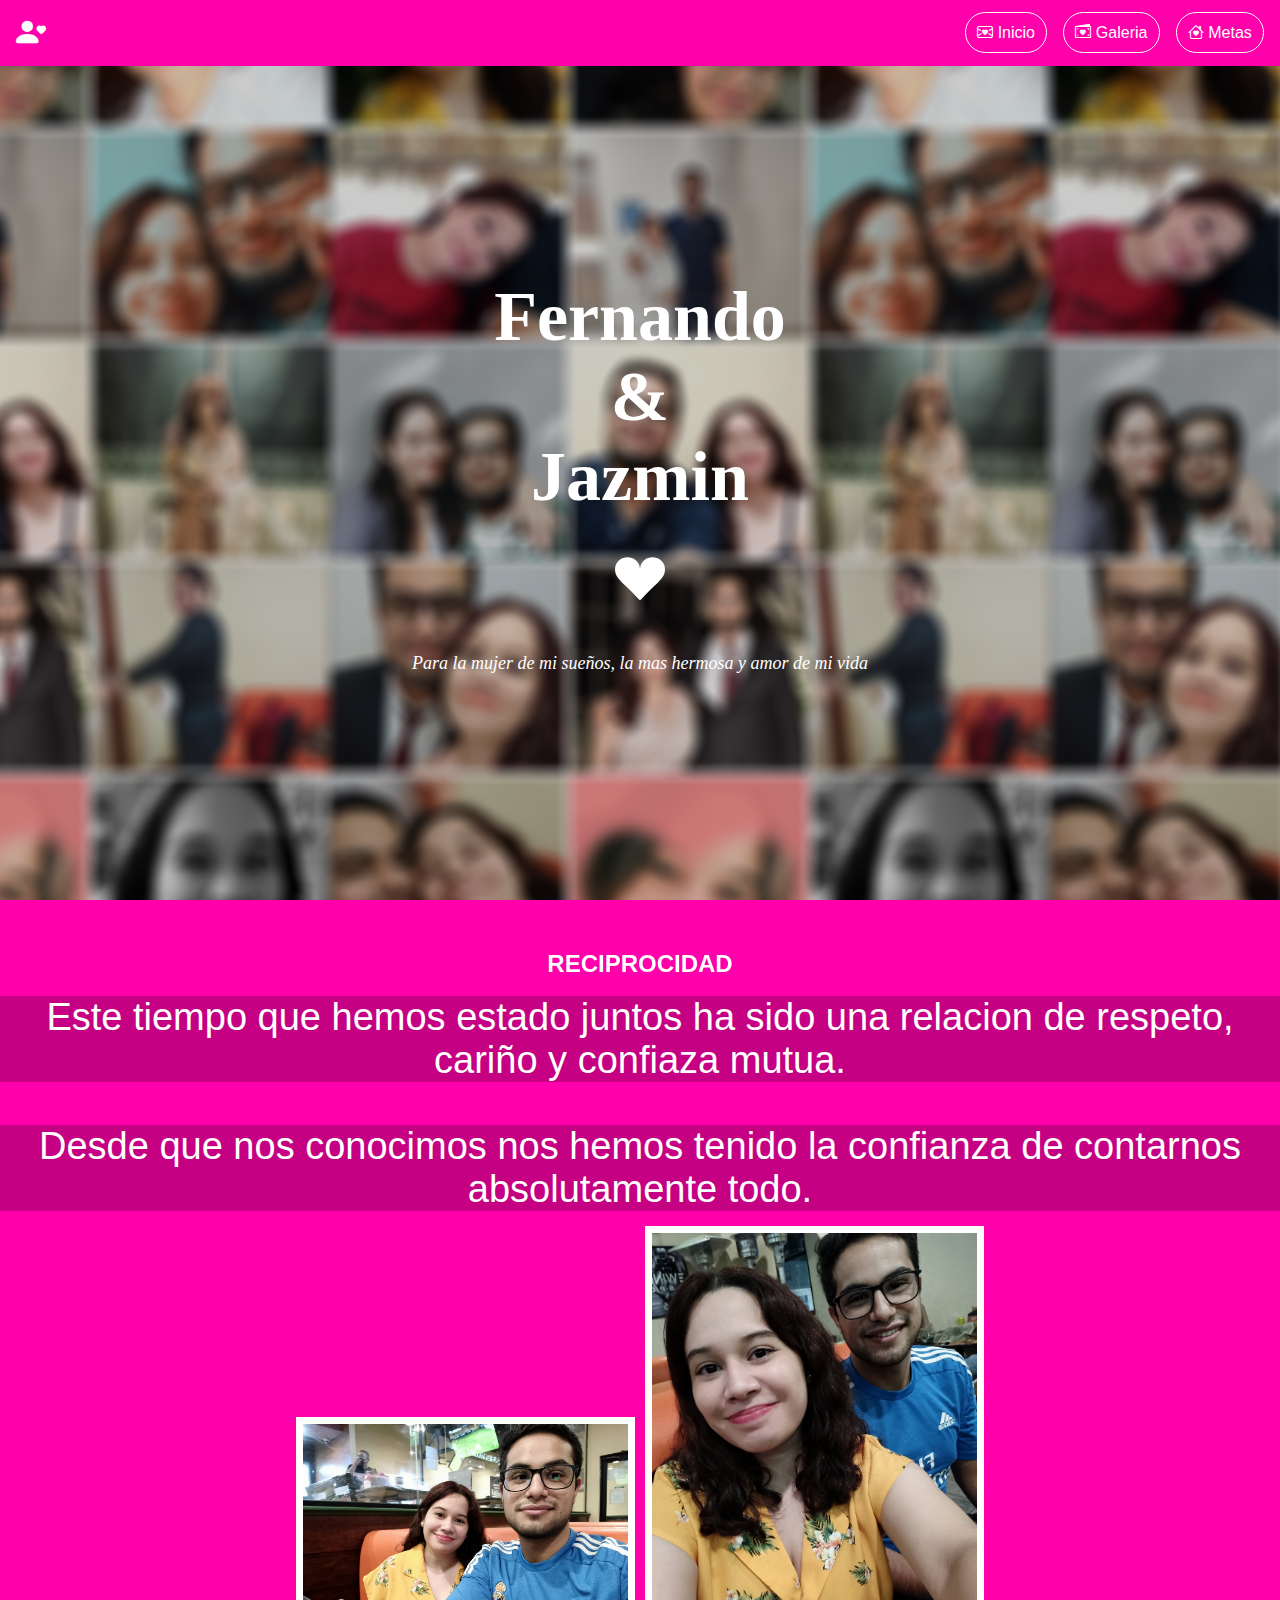
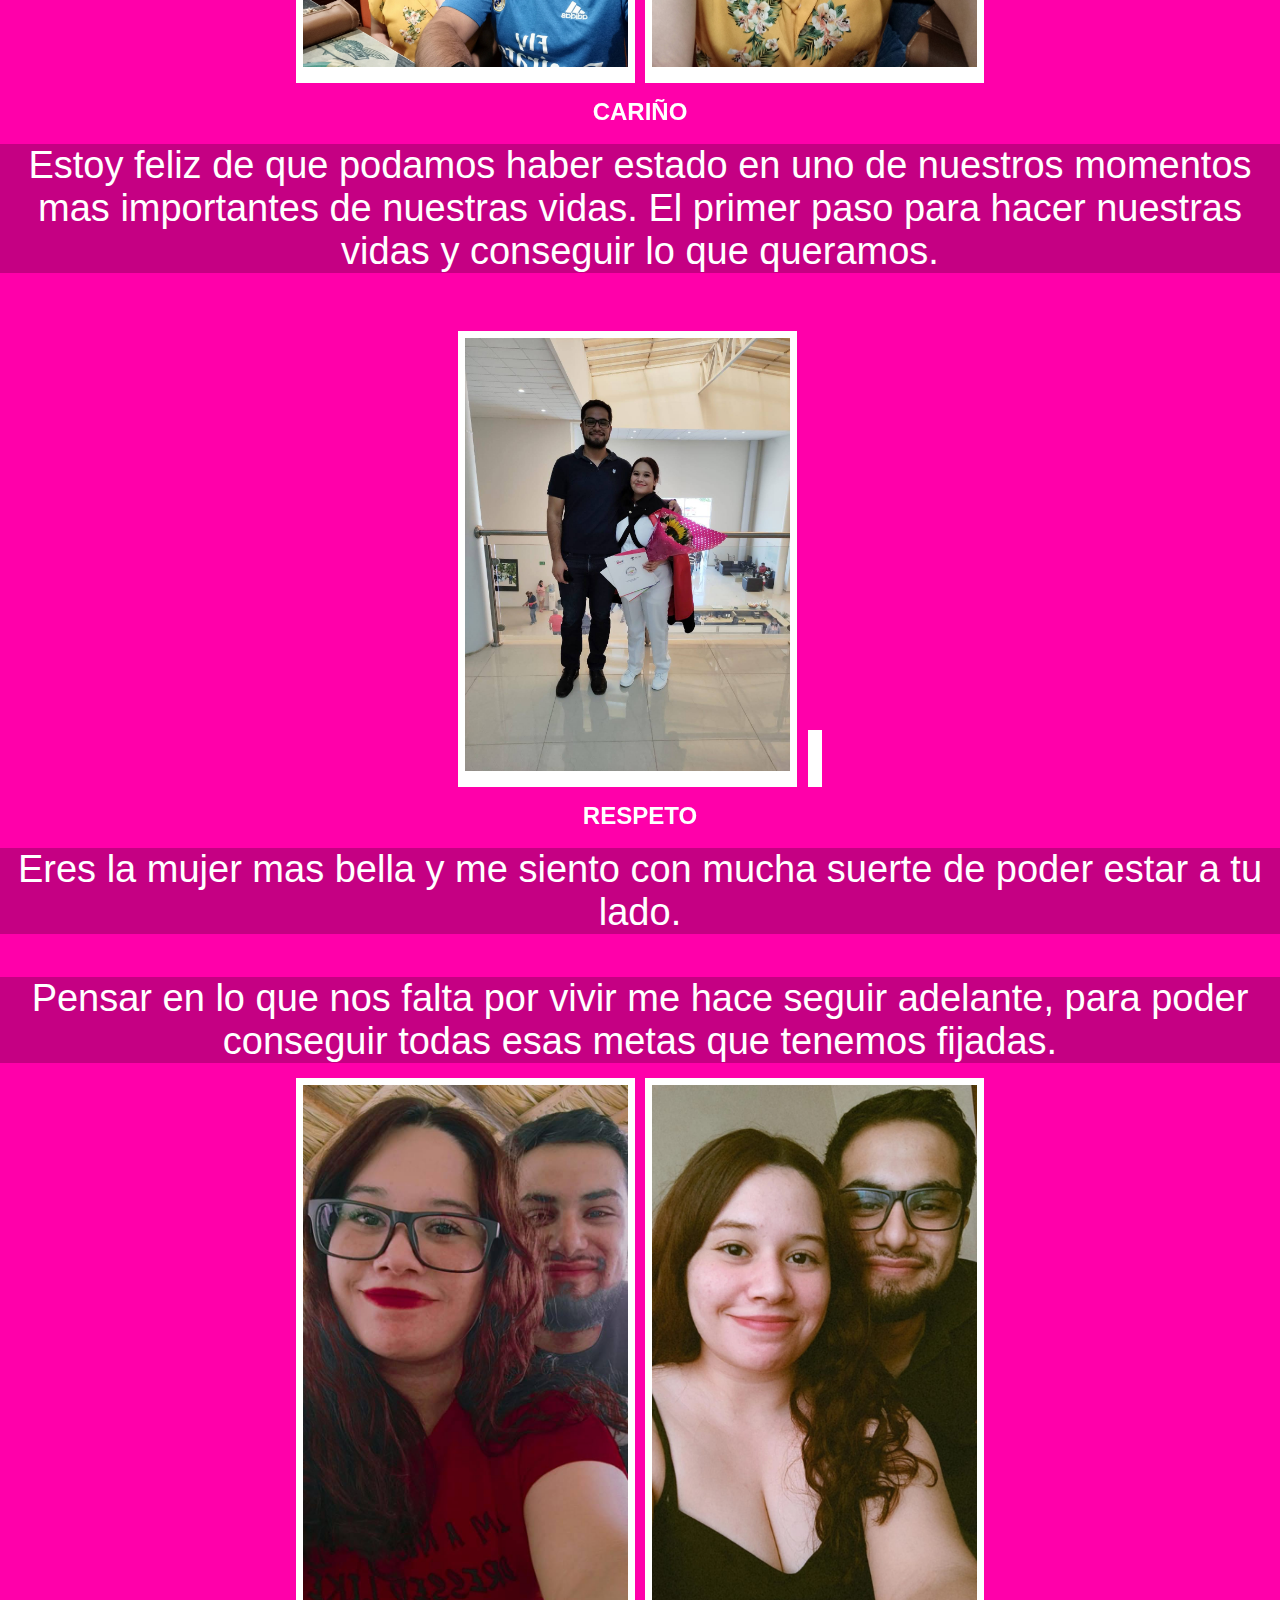
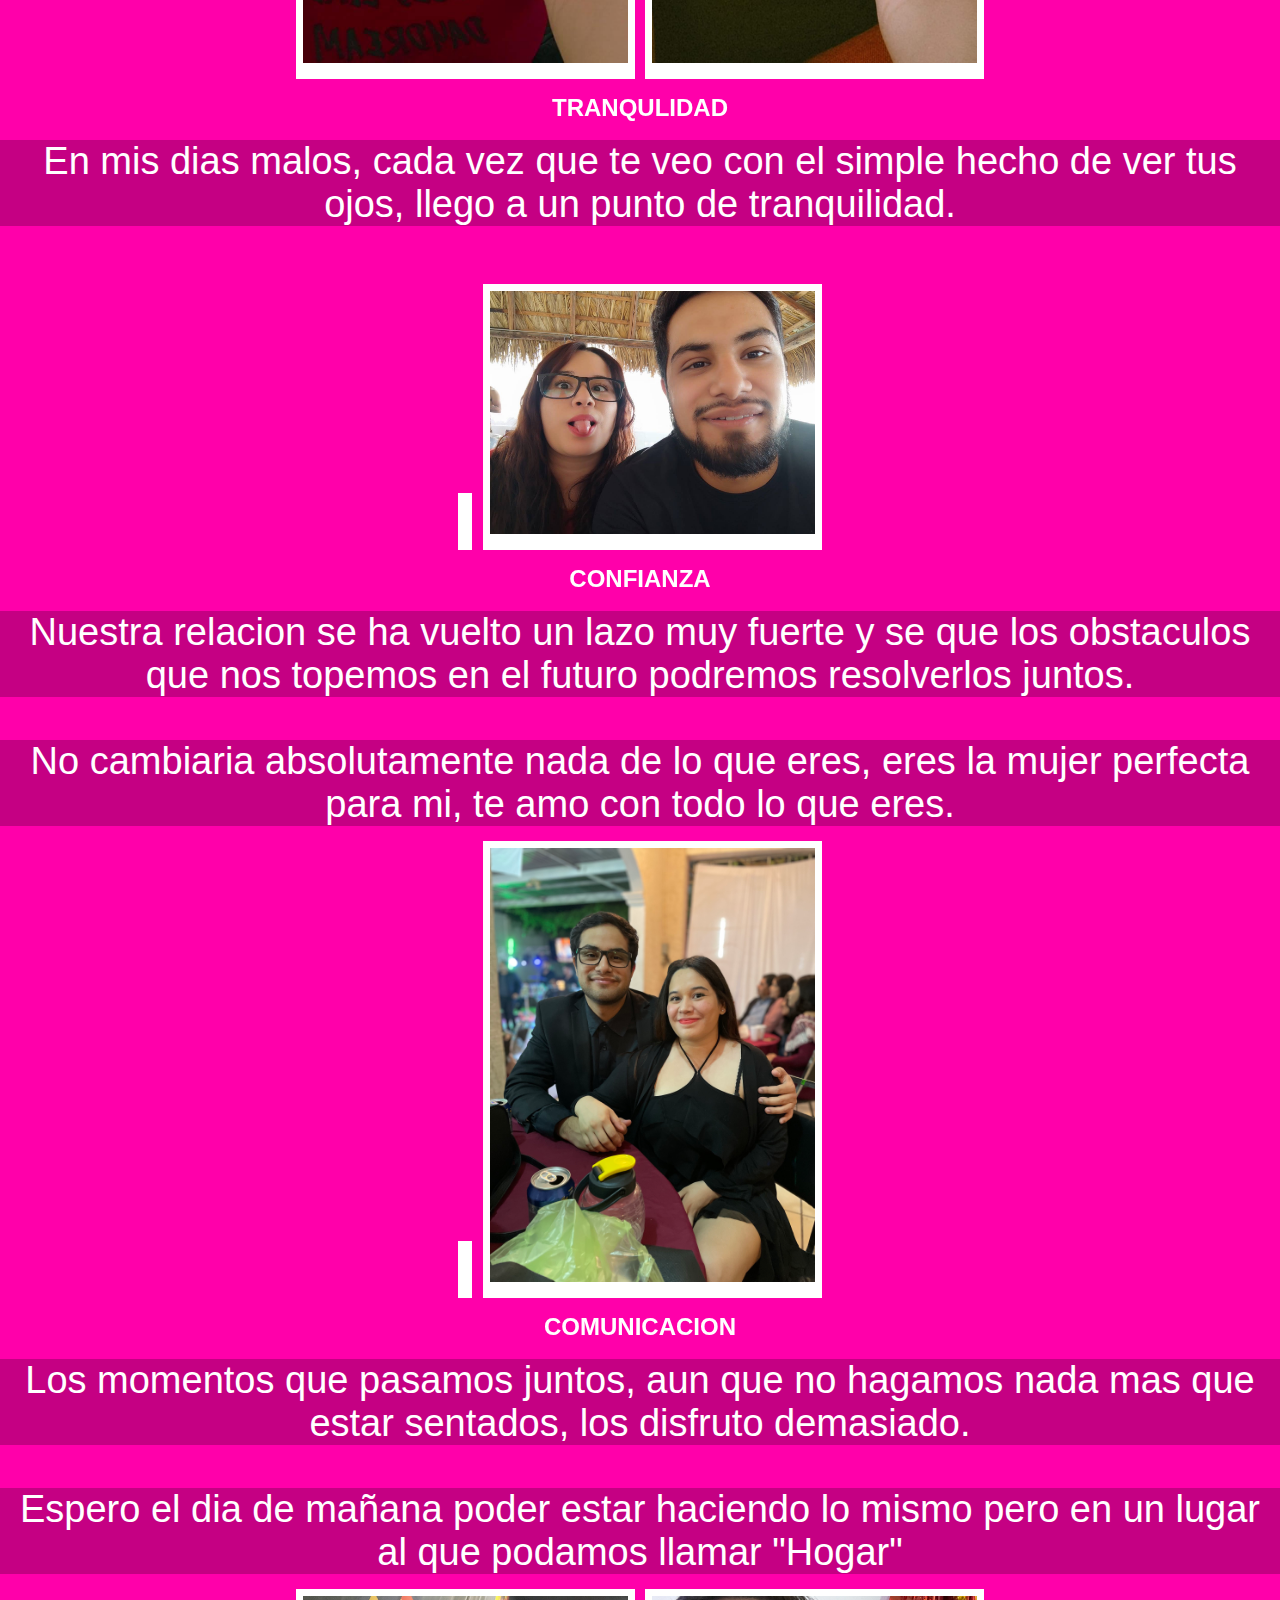
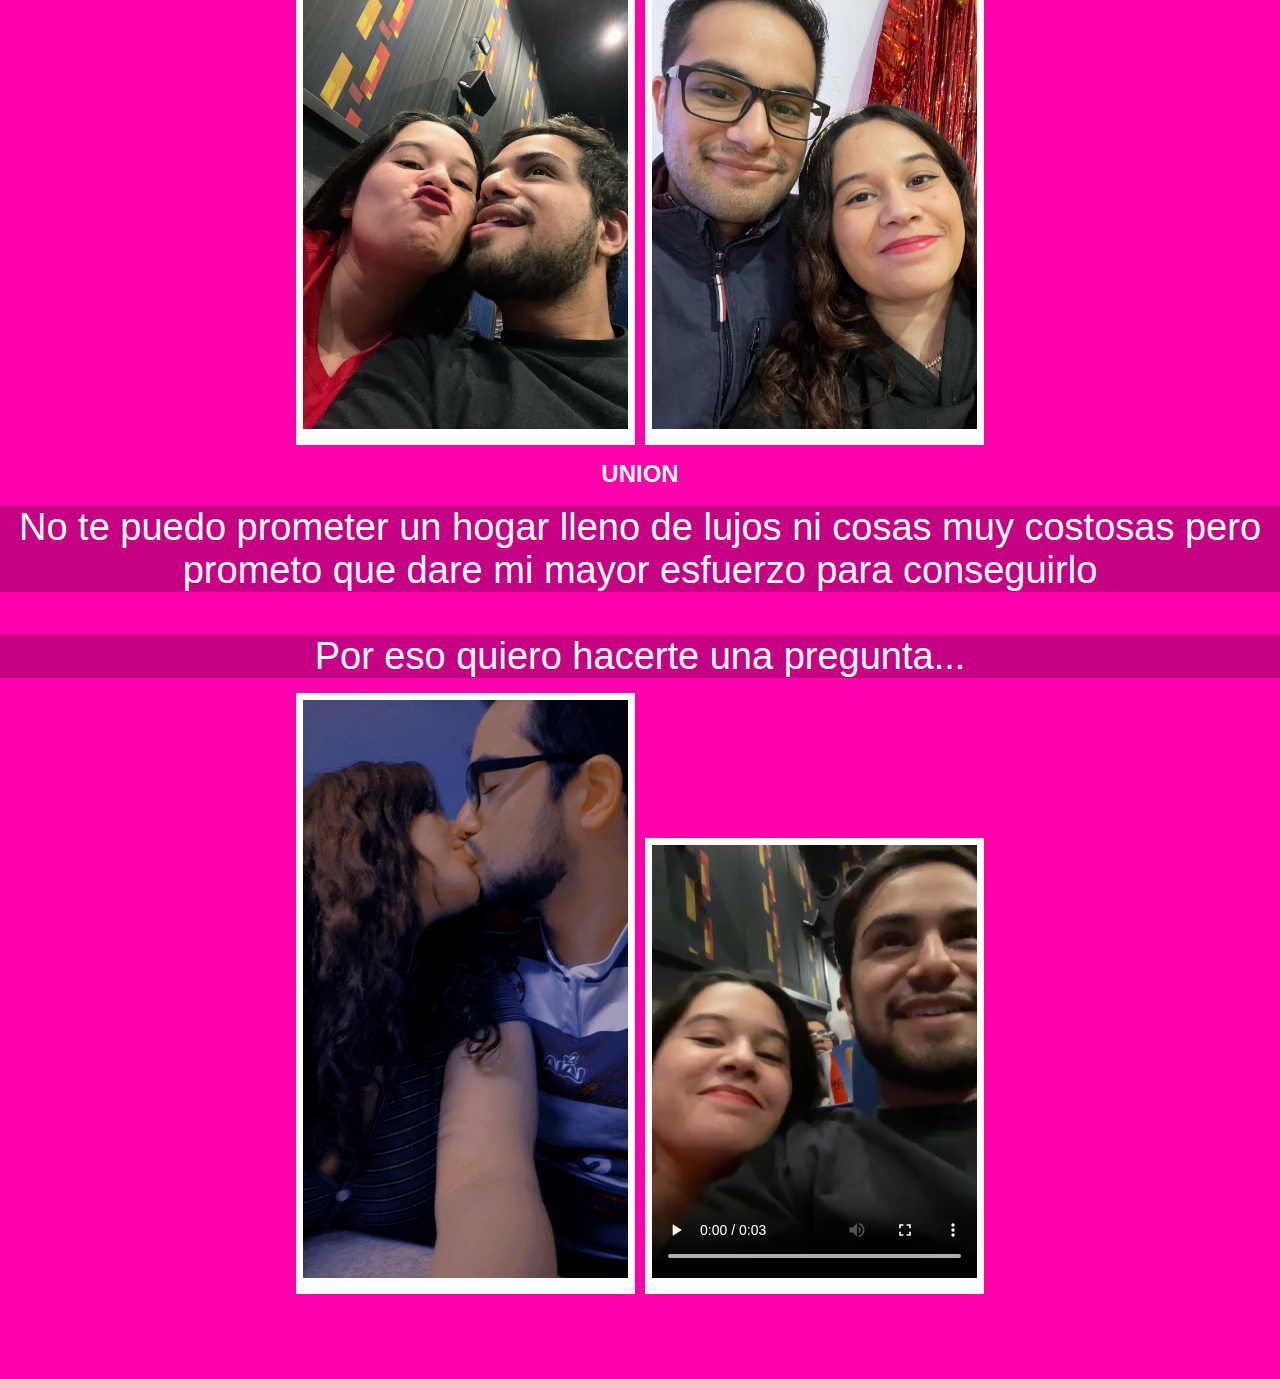
==== index.html @ d558e6d9 "Add files via upload" ====
<!DOCTYPE html>
<html lang="en">
<head>    
    <meta charset="UTF-8">
    <meta name="theme-color" content="#ff00aa">
    <meta http-equiv="X-UA-Compatible" content="IE=edge">
    <meta name="viewport" content="width=device-width, initial-scale=1.0">
    <link rel="stylesheet" href="https://cdnjs.cloudflare.com/ajax/libs/animate.css/4.1.1/animate.min.css">
    <link rel="stylesheet" href="fonts/Quicksand/static/Quicksand-Regular.ttf">
    <link rel="stylesheet" href="https://site-assets.fontawesome.com/releases/v6.4.0/css/all.css">
    <link rel="stylesheet" href="https://cdn.jsdelivr.net/npm/bootstrap-icons@1.10.4/font/bootstrap-icons.css">
    <link rel="stylesheet" href="css/styles.css"> 
    <title>J.F. 19-09-2020</title>    
</head>
<body> 
    <div class="container">
        <span class="loader"></span>  
    </div>  
        <header>                
            <a class="message" href="https://wa.me/528714367997" target="_blank"><i class="bi bi-person-heart"></i></a>
            <a class="icon"><i class="fa-light fa-rings-wedding fa-fade"></i></a>
            <button id="abrir" class="abrirMenu"><i class="bi bi-list"></i></button>
            <nav class="nav" id="nav">            
                <button id="cerrar" class="cerrarMenu"><i class="bi bi-x"></i></button>            
                <ul class="nav-list">
                    <li><a class="Inicio" href="/index.html"><i class="bi bi-envelope-heart"></i> Inicio</a></li>
                    <li><a class="Drive" href="https://drive.google.com/drive/folders/13nc14oPZKfWFu2peFIrS1tcLGCZZgKPT" target="_blank"><i class="bi bi-valentine"></i> Galeria</a></li>
                    <li><a class="Metas" href="#"><i class="bi bi-house-heart"></i> Metas</a></li>
                </ul>
            </nav>
        </header>        
    <div class="banner">
        <div class="banner_cont animate__animated animate__zoomIn">            
            <h1>Fernando
            <br>
                &
            <br>
                Jazmin
            <br>
            <h2 class="heart"><i class="bi bi-suit-heart-fill"></i></h2>
            <br>
            <em>Para la mujer de mi sueños, la mas hermosa y amor de mi vida</em>
        </div>  
    </div> 
   <div class="banner2">
        <div class="banner_cont animate__animated cont2">
            <div class="subtitulo" id="subtitulo">
                <h2>RECIPROCIDAD</h2>
            </div>
            <br>
            <div class="content">                  
                    <p>
                       Este tiempo que hemos estado juntos ha sido una relacion de 
                        respeto, cariño y confiaza mutua.                     
                    </p> 
                    <br>
                    <p>
                       Desde que nos conocimos nos hemos tenido la confianza de
                        contarnos absolutamente todo.
                    </p>
                <div class="images">
                    <div class="JF"><img title="Salida a nueves Sta.Rosa" src="img/IMG_20200906_223952.jpg" alt="Wingstop" width="325"></div>
                    <div class="JF"><img title="" src="img/IMG_20200906_224229.jpg" alt="Wingstop" width="325"></div>
                </div>
            </div>             
        </div>
    </div>
    <div class="banner3">
        <div class="banner_cont animate__animated cont3">
            <div class="subtitulo" id="subtitulo">
                <h2>CARIÑO</h2>
            </div>
            <br>
            <div class="content">                  
                    <p>
                       Estoy feliz de que podamos haber estado en uno de nuestros
                       momentos mas importantes de nuestras vidas. El primer paso
                       para hacer nuestras vidas y conseguir lo que queramos.
                    </p> 
                    <br>
                <div class="images">
                    <div class="JF"><img title="" src="img/IMG-20210710-WA0003.jpg" alt="" width="325"></div>
                    <div class="JF"><img title="" src="img/IMG_20220819_183853.jpg" alt="" width="325"></div>
                </div>
            </div>             
        </div>
    </div>
    <div class="banner4 ">
        <div class="banner_cont animate__animated cont4">
            <div class="subtitulo" id="subtitulo">
                <h2>RESPETO</h2>
            </div>
            <br>
            <div class="content">                  
                    <p>
                       Eres la mujer mas bella y me siento con mucha suerte
                        de poder estar a tu lado.
                    </p> 
                    <br>
                    <p>
                       Pensar en lo que nos falta por vivir me hace seguir
                       adelante, para poder conseguir todas esas metas que tenemos fijadas.
                    </p>
                <div class="images">
                    <div class="JF"><img title="" src="img/IMG-20210509-WA0055.jpg" alt="" width="325"></div>
                    <div class="JF"><img title="" src="img/IMG-20210919-WA0045.jpg" alt="" width="325"></div>
                </div>
            </div>             
        </div>
    </div>
    <div class="banner5">
        <div class="banner_cont animate__animated cont5">
            <div class="subtitulo" id="subtitulo">
                <h2>TRANQULIDAD</h2>
            </div>
            <br>
            <div class="content">                  
                    <p>
                        En mis dias malos, cada vez que te veo con 
                        el simple hecho de ver tus ojos, llego a un punto
                        de tranquilidad.
                    </p> 
                    <br>                
                <div class="images">
                    <div class="JF"><img title="" src="img/PTUVE3430.jpg" alt="" width="325"></div>
                    <div class="JF"><img title="" src="img/IMG-20210509-WA0037.jpg" alt="" width="325"></div>
                </div>
            </div>             
        </div>
    </div>
    <div class="banner6">
        <div class="banner_cont animate__animated cont6">
            <div class="subtitulo" id="subtitulo">
                <h2>CONFIANZA</h2>
            </div>
            <br>
            <div class="content">                  
                    <p>
                        Nuestra relacion se ha vuelto un lazo muy 
                        fuerte y se que los obstaculos que nos topemos en el
                        futuro podremos resolverlos juntos.
                    </p> 
                    <br>
                    <p>
                       No cambiaria absolutamente nada de lo que eres,
                       eres la mujer perfecta para mi, te amo con todo lo que eres.
                    </p>
                <div class="images">
                    <div class="JF"><img title="" src="img/IMG_20220827_214018.jpg" alt="" width="325"></div>
                    <div class="JF"><img title="" src="img/IMG_0277.jpg" alt="" width="325"></div>
                </div>
            </div>             
        </div>
    </div>
    <div class="banner7">
        <div class="banner_cont animate__animated cont7">
            <div class="subtitulo" id="subtitulo">
                <h2>COMUNICACION</h2>
            </div>
            <br>
            <div class="content">                  
                    <p>
                        Los momentos que pasamos juntos, aun que no hagamos nada 
                        mas que estar sentados, los disfruto demasiado.
                    </p> 
                    <br>
                    <p>
                       Espero el dia de mañana poder estar haciendo lo mismo
                       pero en un lugar al que podamos llamar "Hogar"
                    </p>
                <div class="images">
                    <div class="JF"><img title="" src="img/IMG_0246_Original.jpg" alt="" width="325"></div>
                    <div class="JF"><img title="" src="img/IMG_0479_Original.jpg" alt="" width="325"></div>
                </div>
            </div>             
        </div>
    </div>
    <div class="banner8">
        <div class="banner_cont animate__animated cont8">
            <div class="subtitulo " id="subtitulo">
                <h2>UNION</h2>
            </div>
            <br>
            <div class="content">                  
                    <p>
                        No te puedo prometer un hogar lleno de lujos ni cosas
                        muy costosas pero prometo que dare mi mayor esfuerzo para 
                        conseguirlo
                    </p> 
                    <br>
                    <p>
                       Por eso quiero hacerte una pregunta...
                    </p>
                <div class="images">
                    <div class="JF"><img title="" src="img/IMG-20210801-WA0021.jpg" alt="" width="325"></div>
                    <div class="JF"><video src="img/2023-05-03.mp4" controls loop width="325">No se puede reproducir el video</video></div>
                </div>
            </div>             
        </div>
    </div>     
<div class="spotify-embeds">
    <div id="spotify-embed" class="spotify-embed animate__animated"><iframe src="https://open.spotify.com/embed/playlist/4K4HE2C23anDUXg6iyDkD9?utm_source=generator&theme=0" width="340" height="80" frameborder="0" allowtransparency="true"></iframe></div>        
</div>
    <script src="/javascript/loader.js"></script>
    <script src="/javascript/side-bar.js"></script>
    <script src="/javascript/embed_sopotify.js"></script> 
    <script src="/javascript/banners.js"></script>
</body>
<footer>
    <div class="foot">
 
    </div>
</footer>
</html>
---- css/styles.css ----
*,*::before, *::after{
    margin: 0;
    padding: 0;
    outline: 0;
    box-sizing: border-box;
}
body {
    min-height: 100%;
    font-family: 'Roboto', sans-serif;
    color:#ffffff;
    width: 100%;
    background: #ff00aa;
}
.container{   
    background-color: #000000a9;
    position: fixed;
    width: 100vw;
    height: 100vh;
    top: 0;
    z-index: 9999;
    transition: all 1.5s;
    display: flex;
    align-items: center;
    justify-content: center;
}
.loader {
    position: sticky;/*relative*/
    display: flex;
    width: 100%;
    max-width: 6rem;
    margin-top: 3rem;
    margin-bottom: 3rem;
    justify-content: center;
    align-items: center;
}
.loader:before,
.loader:after {
    content: "";
    position: absolute;
    border-radius: 50%;
    animation: pulsOut 1.8s ease-in-out infinite;
    filter: drop-shadow(0 0 1rem rgba(255, 255, 255, 0.75));
}
.loader:before {
    width: 100%;
    padding-bottom: 100%;
    box-shadow: inset 0 0 0 1rem #fff;
    animation-name: pulsIn;
}
.loader:after {
    width: calc(100% - 2rem);
    padding-bottom: calc(100% - 2rem);
    box-shadow: 0 0 0 0 #fff;
}
@keyframes pulsIn {
    0% {
      box-shadow: inset 0 0 0 1rem #fff;
      opacity: 1;
    }
    50%, 100% {
      box-shadow: inset 0 0 0 0 #fff;
      opacity: 0;
    }
}
@keyframes pulsOut {
    0%, 50% {
      box-shadow: 0 0 0 0 #fff;
      opacity: 0;
    }
    100% {
      box-shadow: 0 0 0 1rem #fff;
      opacity: 1;
    }
}
.spotify-embeds {
    width: 100%;
    bottom: 0;
    left: 0;
    position: fixed;  
    display: flex;
    justify-content: center;    
    align-items: center;
}
.spotify-embed:not(:last-of-type) {
    margin-bottom: 5px;    
}
.spotify-embed iframe {
    display: block;
    transition: opacity 0.125s;
    
}
.js .spotify-embed iframe {
    opacity: 0;    
}
.js .spotify-embed iframe.loaded {
    opacity: 1;    
}
.heart{    
    font-size: 50px;
    text-align: center;    
}
header{
    display: flex;
    align-items: center;
    justify-content: space-between;
    padding: 1rem;
    background-color: #ff00aa;   
    width: 100%;  
    top: 0;       
    position: fixed;
    z-index: 800;
}
.abrirMenu, .message{
    margin-left: 0;
    margin-right: 0;
}
.logo{
    max-width: 80px;
}
.nav-list{
    list-style-type: none;
    display: flex;
    gap: 1rem;
}
.nav-list li a{
    text-decoration: none;
    color: #ffffff;
    padding: 0.7em;
    margin: auto;
    border: 1px solid #ffffff ;
    border-radius: 60px;
}
.abrirMenu,
.cerrarMenu{
    display: none;
}
.message{
    background: transparent;
    text-decoration: none;
    font-size: 30px;
    color: #ffffff;
       
}
.icon{
   font-size: 30px;
   color: #ffffff;
   display: block;
}
h1{
    font-family:'Times New Roman', Times, serif;
    text-align:center;
    font-size: 70px;
    width: 100%;   
    font-weight: bolder;
    margin-bottom: 0.5em;  
}
.heart{        
    font-size: 50px;
    text-align: center;
    margin-bottom: 0.5em;     
}
em{
    font-family:'Times New Roman', Times, serif;
    font-size: 18px;
    text-align: center;
}
.banner{
    width: 100%;
    height:950px;
    display: flex;
    align-items: center;
    text-align: center;
    background: center fixed url(/img/Backrground.png);
}
.subtitulo{
    text-align: center;
    background-color: #ff00aa52;
    display: fixed;
    position: sticky;
    top: 87px;
    z-index: 0;
    font-weight: bold;
}
.banner2{    
    width: 100%;
    height:auto;
    background: center fixed url(/img/Backrground2.png);
}
.banner3{
    width: 100%;
    height:auto;
    background:  center fixed url(/img/Backrground3.png);
}
.banner4{
    width: 100%;
    height:auto;
    background:  center fixed url(/img/Backrground4.png);
}
.banner5{
    width: 100%;
    height: auto;
    background:center fixed url(/img/Backrground5.png) ;
}
.banner6{
    width: 100%;
    height: auto;
    background: center fixed url(/img/Backrground6.png);
}
.banner7{
    width: 100%;
    height: auto;
    background: center fixed url(/img/Backrground7.png);
}
.banner8{
    width: 100%;
    height: auto;
    background: center fixed url(/img/Backrground8.png);
}
.images{    
    display: inline-block;
    text-align: center;  
}
.JF{    
    display: inline-block;
    text-align: center; 
    padding: 4px 4px 4px 4px;
    border:  3px solid;
    background-color: #fff; 
    margin-top: 15px;
    margin-bottom: 15px;    
}
.content{
    width: 100%;
    margin: 0 auto;
    align-items: center;
    text-align: center;
    height: 100%;
    font-size: 38px;    
}
.banner_cont{
    width: 100%;
}
p{
    background: #0000003a;
}
.foot{
    background: #ff00aa;
    width: 100%;
    height: 70px;
}
.Inicio:hover,
.Drive:hover,
.Metas:hover{
    color: #ff00aa;
    background-color:#ffffff;
}
/*PHONES*/
@media screen and (max-width: 550px){
.abrirMenu,
.cerrarMenu{
    display: block;
    border: 0;
    font-size: 3rem;
    background-color: transparent;
    cursor: pointer;
}
.logo2{
    width: 75px;
}
.abrirMenu{
    color: #ffffff;
}
.cerrarMenu{
    color: #ffffff;
}
.nav{
    opacity: 0;
    visibility: hidden;        
    display: flex;
    flex-direction: column;
    align-items: end;
    gap: 1rem;
    position: absolute;
    top: 0;
    right: 0;
    bottom: 0;
    background-color: #ff00aa;
    padding: 2rem;
    box-shadow: 0 0 0 100vmax rgba(0, 0, 0, .5);
    transition-property:all;
    transition-duration: 350ms;  
    padding: 10px;
    position: fixed; 
}
.nav.visible{    
    opacity: 1;
    visibility: visible;
}
.nav-list{
    flex-direction: column;
    align-items: end;
}
.nav-list li a{
    color: #ffffff;
    font-size: 1.5rem;
    padding: 0.2em;
    margin: auto;
    border: 2px solid #ffffff ;
    border-radius: 50px;
}
li{
    padding: 5px 0;
}
.spotify-embeds {        
    width: 100%;
    bottom: 0;
    left: 0;
    position: fixed;       
    display: flex;
    justify-content: center;
    align-items: center;  
    z-index: 999;
}    
.spotify-embed {
    width: 95%;
    margin-bottom: 5px;
    z-index: 999;
}  
.spotify-embed iframe {
    display: block;
    width: 100%;
    transition: opacity 0.125s;
    z-index: 999;
}   
}
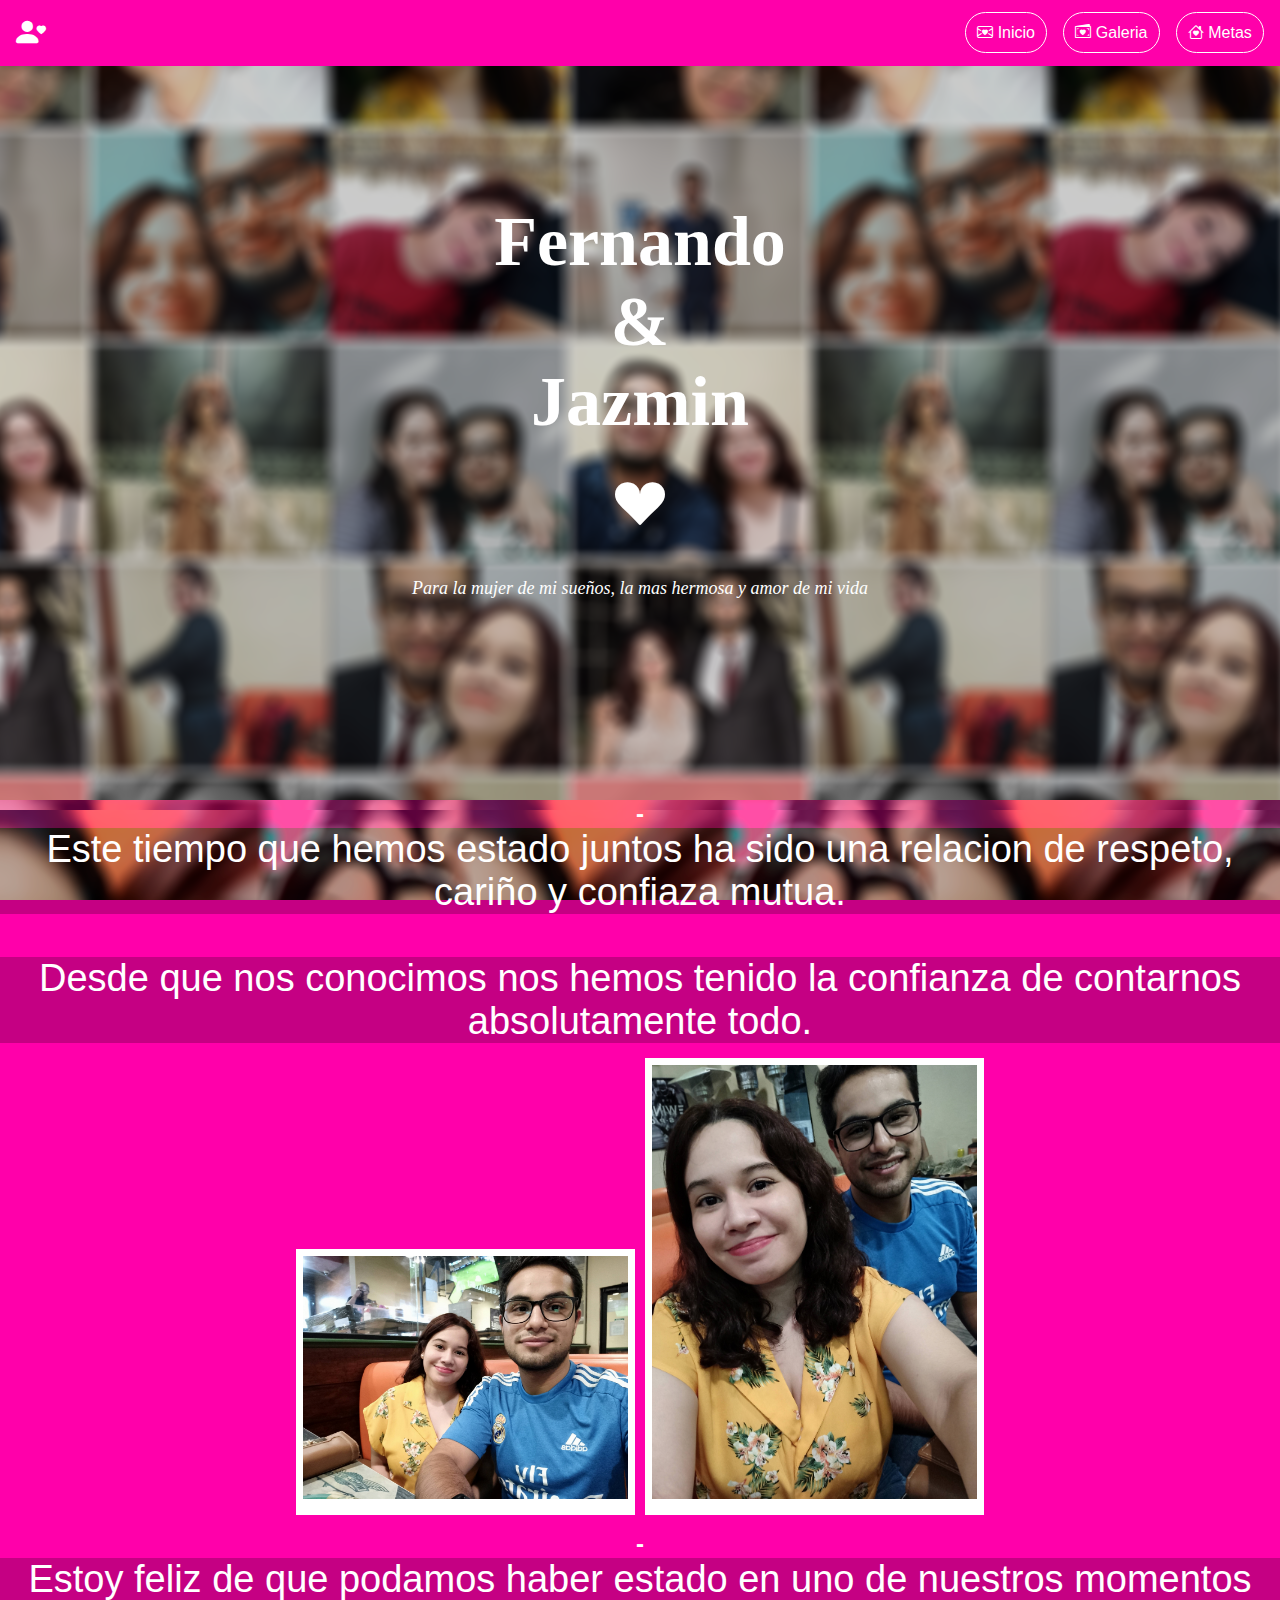
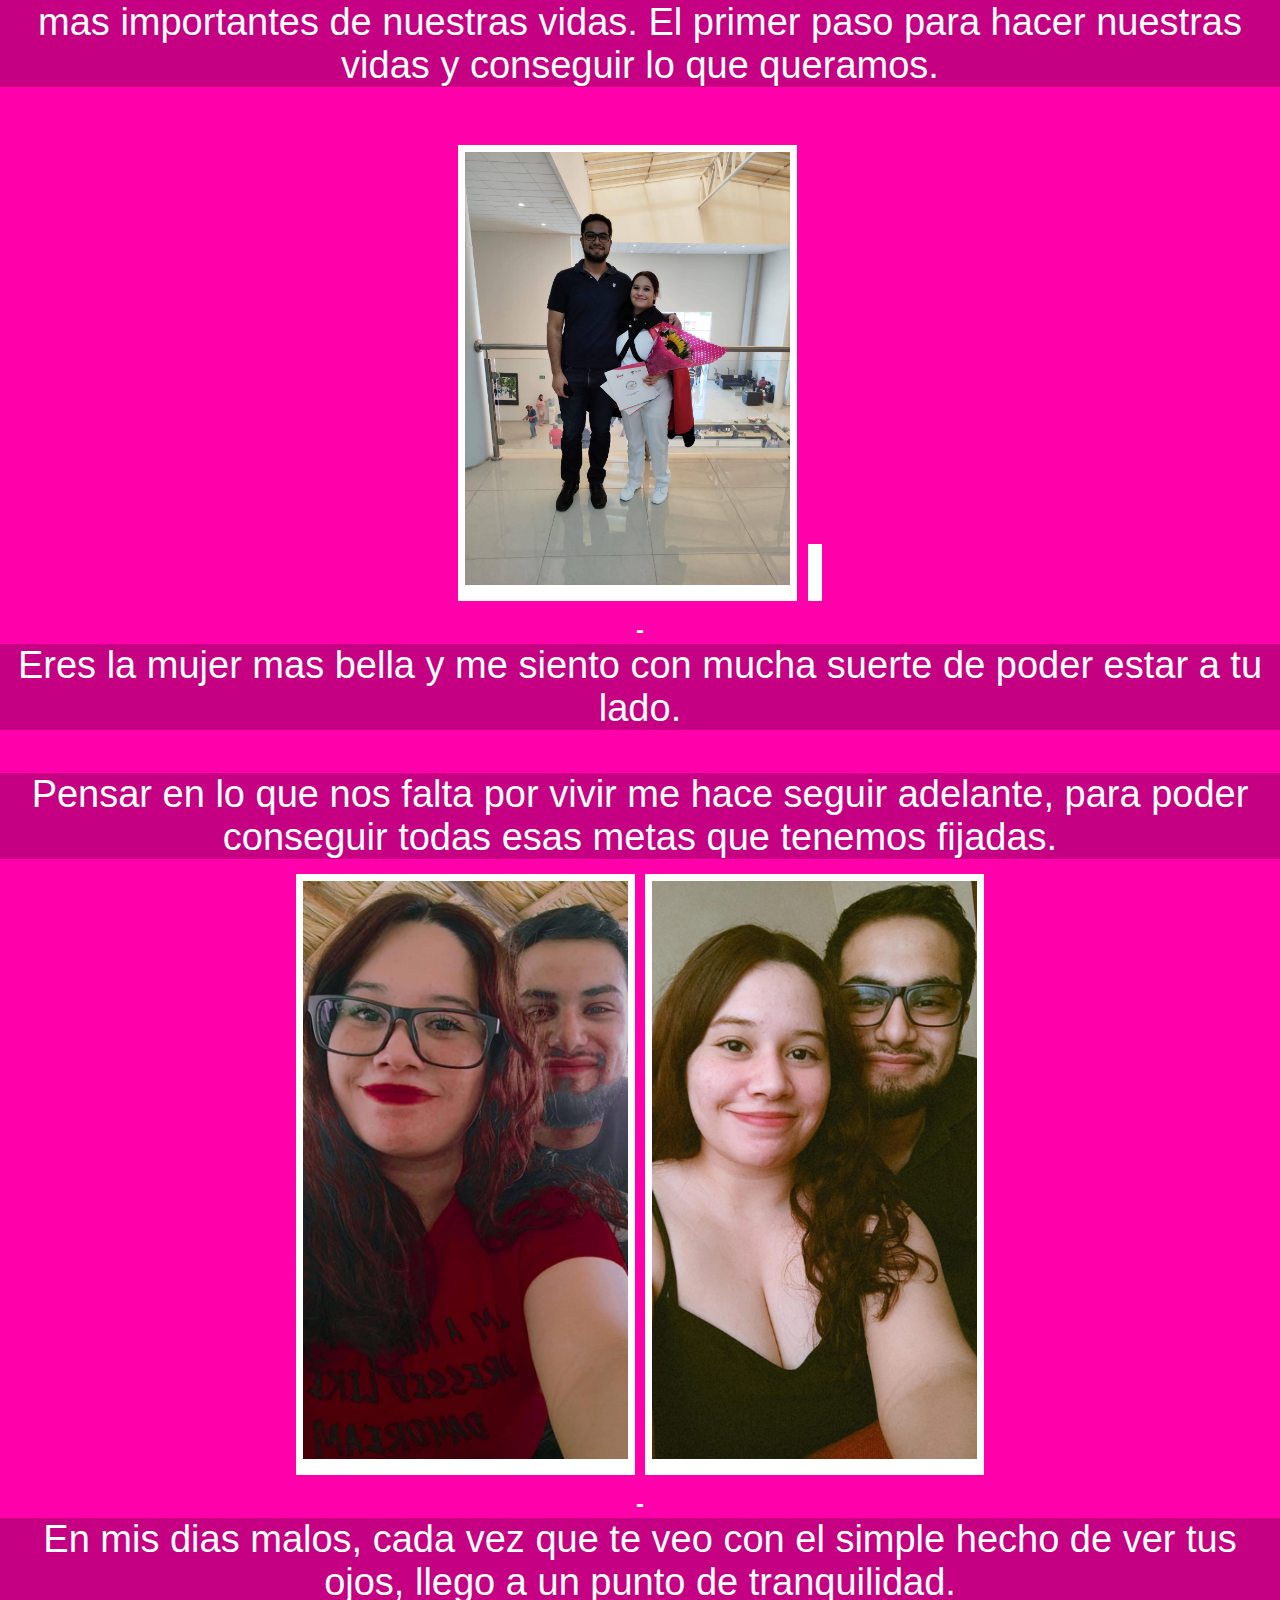
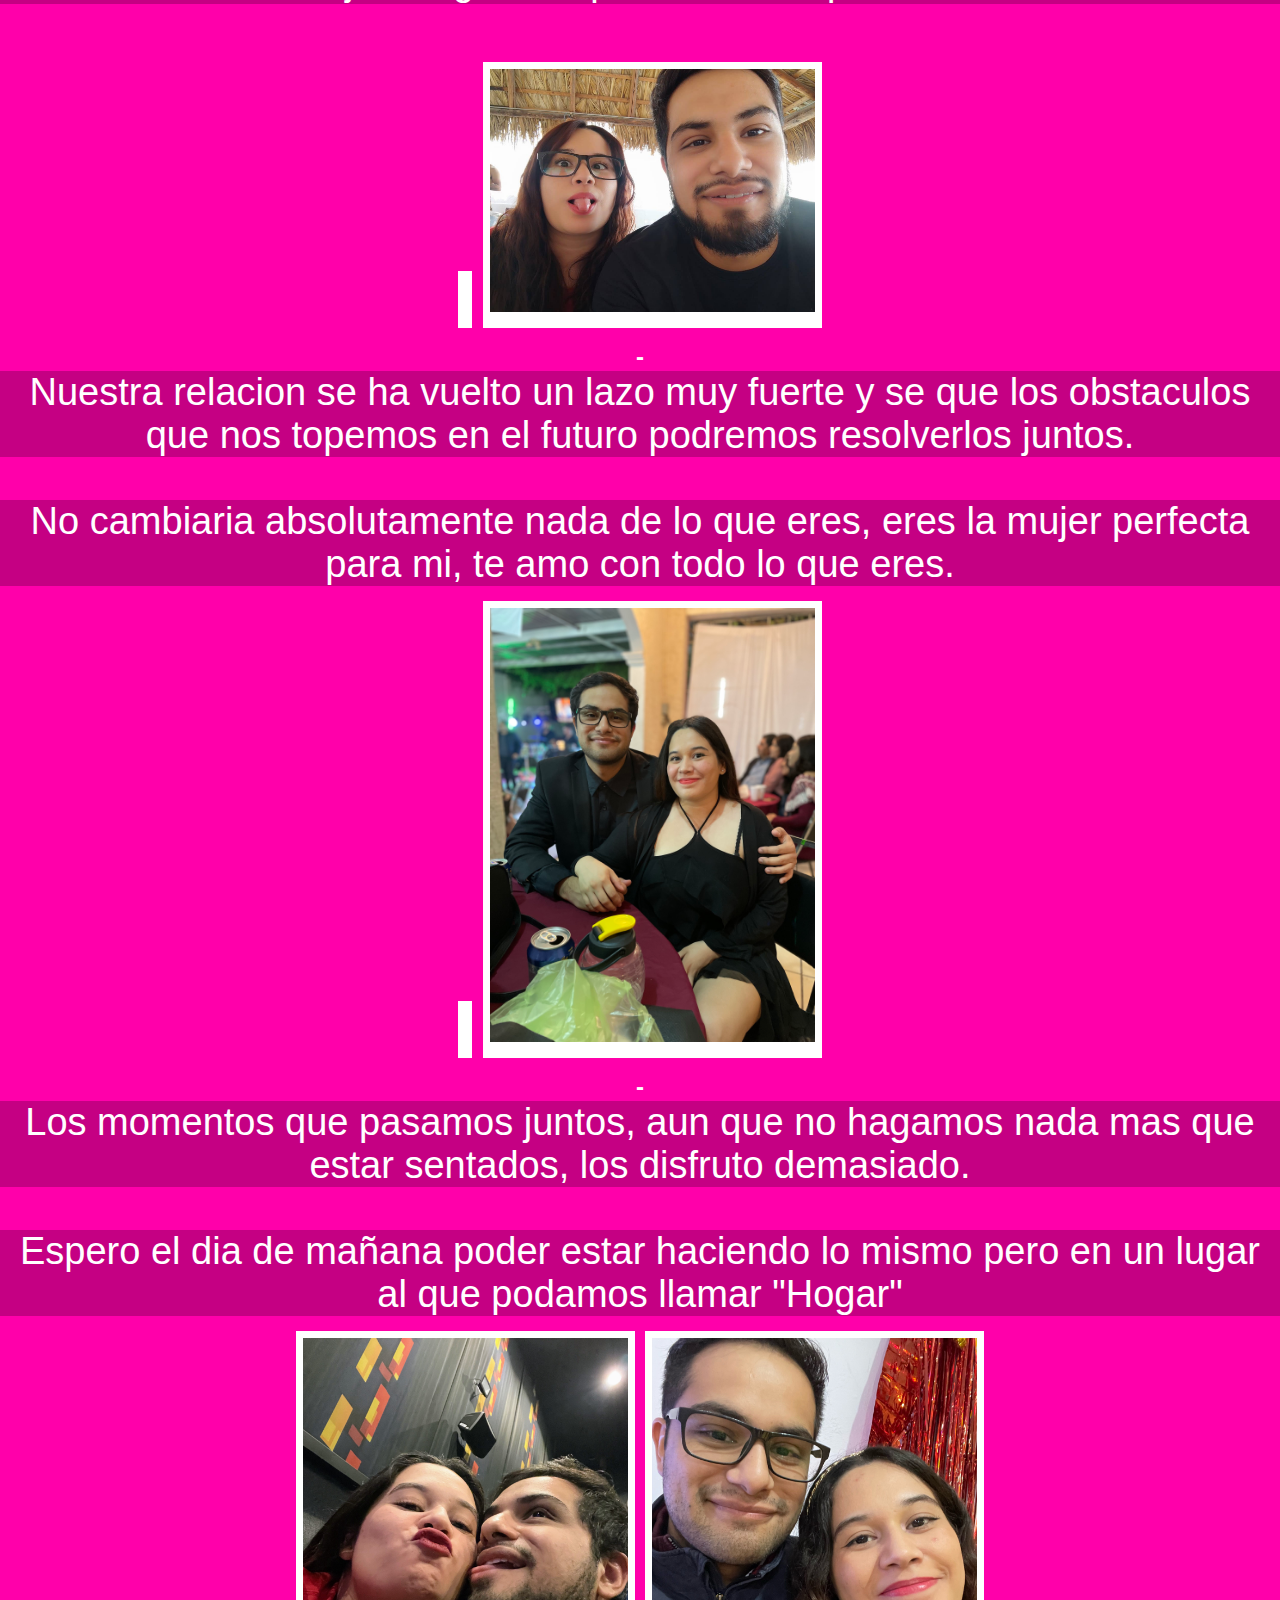
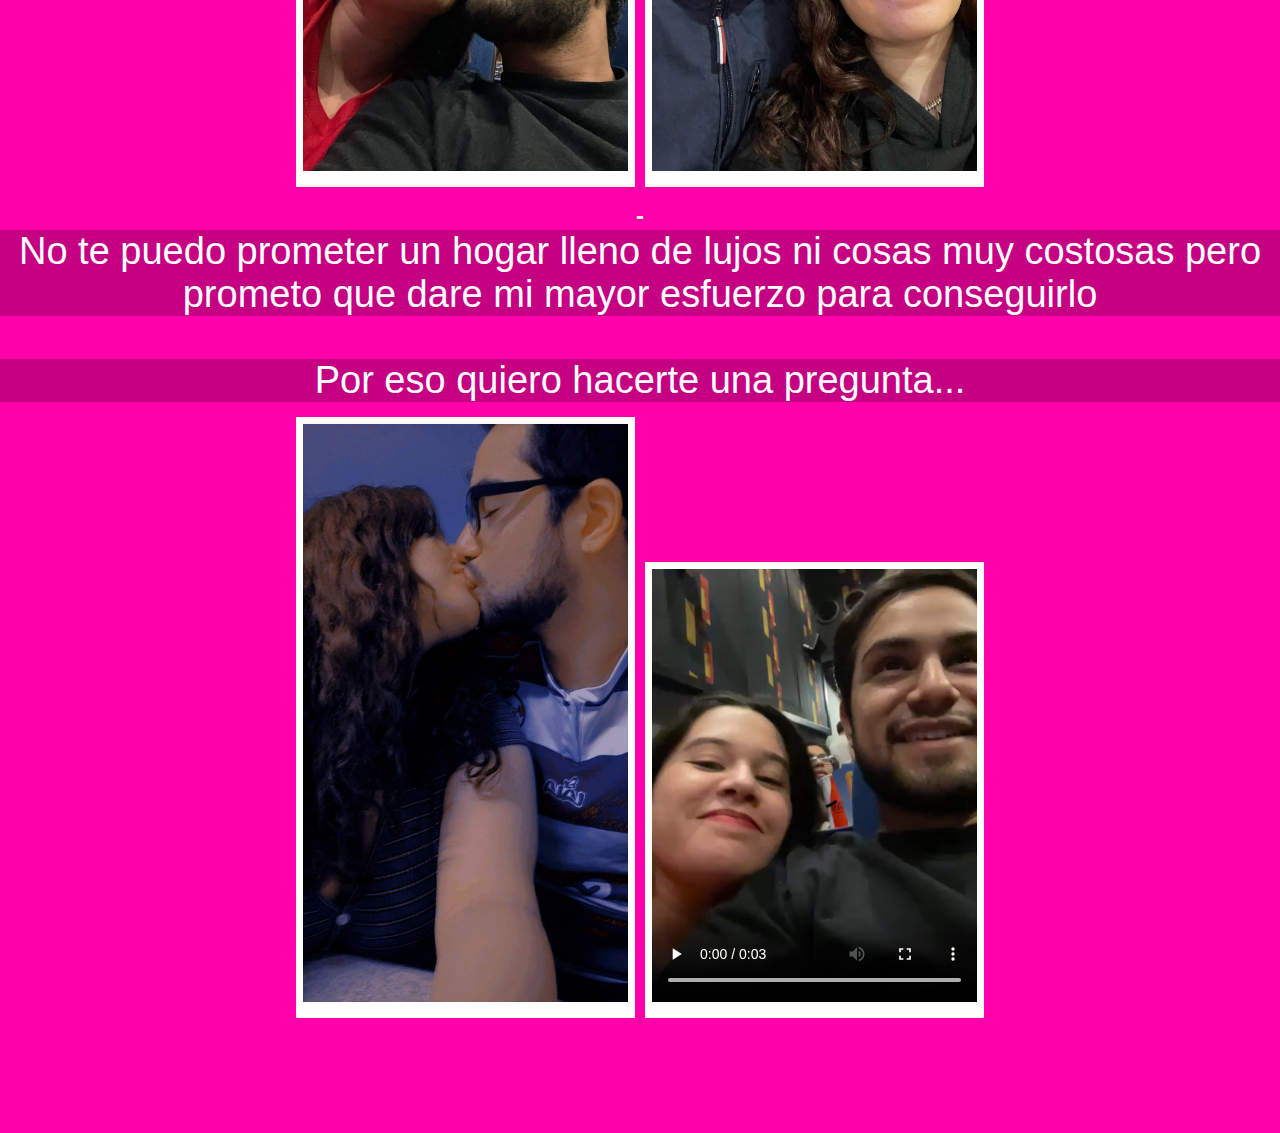
==== commit 8413b557: "Add files via upload" ====
--- a/index.html
+++ b/index.html
@@ -25,12 +25,12 @@
                 <ul class="nav-list">
                     <li><a class="Inicio" href="/index.html"><i class="bi bi-envelope-heart"></i> Inicio</a></li>
                     <li><a class="Drive" href="https://drive.google.com/drive/folders/13nc14oPZKfWFu2peFIrS1tcLGCZZgKPT" target="_blank"><i class="bi bi-valentine"></i> Galeria</a></li>
-                    <li><a class="Metas" href="#"><i class="bi bi-house-heart"></i> Metas</a></li>
+                    <li><a class="Metas" href="/metas.html"><i class="bi bi-house-heart"></i> Metas</a></li>
                 </ul>
             </nav>
         </header>        
     <div class="banner">
-        <div class="banner_cont animate__animated animate__zoomIn">            
+        <div class="banner_cont">
             <h1>Fernando
             <br>
                 &
@@ -43,11 +43,10 @@
         </div>  
     </div> 
    <div class="banner2">
-        <div class="banner_cont animate__animated cont2">
-            <div class="subtitulo" id="subtitulo">
-                <h2>RECIPROCIDAD</h2>
-            </div>
-            <br>
+        <div class="banner_cont">
+            <div class=subtitulo id="subtitulo2">
+                <h2>-</h2>
+            </div>
             <div class="content">                  
                     <p>
                        Este tiempo que hemos estado juntos ha sido una relacion de 
@@ -66,11 +65,10 @@
         </div>
     </div>
     <div class="banner3">
-        <div class="banner_cont animate__animated cont3">
-            <div class="subtitulo" id="subtitulo">
-                <h2>CARIÑO</h2>
-            </div>
-            <br>
+        <div class="banner_cont">
+            <div class=subtitulo id="subtitulo3">
+                <h2>-</h2>
+            </div>
             <div class="content">                  
                     <p>
                        Estoy feliz de que podamos haber estado en uno de nuestros
@@ -85,12 +83,11 @@
             </div>             
         </div>
     </div>
-    <div class="banner4 ">
-        <div class="banner_cont animate__animated cont4">
-            <div class="subtitulo" id="subtitulo">
-                <h2>RESPETO</h2>
-            </div>
-            <br>
+    <div class="banner4">
+        <div class="banner_cont">
+            <div class=subtitulo id="subtitulo4">
+                <h2>-</h2>
+            </div>
             <div class="content">                  
                     <p>
                        Eres la mujer mas bella y me siento con mucha suerte
@@ -109,11 +106,10 @@
         </div>
     </div>
     <div class="banner5">
-        <div class="banner_cont animate__animated cont5">
-            <div class="subtitulo" id="subtitulo">
-                <h2>TRANQULIDAD</h2>
-            </div>
-            <br>
+        <div class="banner_cont">
+            <div class=subtitulo id="subtitulo5">
+                <h2>-</h2>
+            </div>
             <div class="content">                  
                     <p>
                         En mis dias malos, cada vez que te veo con 
@@ -129,11 +125,10 @@
         </div>
     </div>
     <div class="banner6">
-        <div class="banner_cont animate__animated cont6">
-            <div class="subtitulo" id="subtitulo">
-                <h2>CONFIANZA</h2>
-            </div>
-            <br>
+        <div class="banner_cont">
+            <div class=subtitulo id="subtitulo6">
+                <h2>-</h2>
+            </div>
             <div class="content">                  
                     <p>
                         Nuestra relacion se ha vuelto un lazo muy 
@@ -153,11 +148,10 @@
         </div>
     </div>
     <div class="banner7">
-        <div class="banner_cont animate__animated cont7">
-            <div class="subtitulo" id="subtitulo">
-                <h2>COMUNICACION</h2>
-            </div>
-            <br>
+        <div class="banner_cont">
+            <div class=subtitulo id="subtitulo7">
+                <h2>-</h2>
+            </div>
             <div class="content">                  
                     <p>
                         Los momentos que pasamos juntos, aun que no hagamos nada 
@@ -176,11 +170,10 @@
         </div>
     </div>
     <div class="banner8">
-        <div class="banner_cont animate__animated cont8">
-            <div class="subtitulo " id="subtitulo">
-                <h2>UNION</h2>
-            </div>
-            <br>
+        <div class="banner_cont">
+            <div class=subtitulo id="subtitulo8">
+                <h2>-</h2>
+            </div>
             <div class="content">                  
                     <p>
                         No te puedo prometer un hogar lleno de lujos ni cosas
@@ -199,15 +192,14 @@
         </div>
     </div>     
 <div class="spotify-embeds">
-    <div id="spotify-embed" class="spotify-embed animate__animated"><iframe src="https://open.spotify.com/embed/playlist/4K4HE2C23anDUXg6iyDkD9?utm_source=generator&theme=0" width="340" height="80" frameborder="0" allowtransparency="true"></iframe></div>        
+    <div id="spotify-embed" class="spotify-embed animate__animated"><iframe src="https://open.spotify.com/embed/playlist/0z3huwBPxTNnG76SmeAJyJ?utm_source=generator&theme=0" width="340" height="80" frameborder="0" allowtransparency="true"></iframe></div>        
 </div>
     <script src="/javascript/loader.js"></script>
     <script src="/javascript/side-bar.js"></script>
     <script src="/javascript/embed_sopotify.js"></script> 
-    <script src="/javascript/banners.js"></script>
 </body>
 <footer>
-    <div class="foot">
+    <div class="pie">
  
     </div>
 </footer>
--- a/css/styles.css
+++ b/css/styles.css
@@ -108,7 +108,6 @@
     width: 100%;  
     top: 0;       
     position: fixed;
-    z-index: 800;
 }
 .abrirMenu, .message{
     margin-left: 0;
@@ -166,7 +165,7 @@
 }
 .banner{
     width: 100%;
-    height:950px;
+    height:800px;
     display: flex;
     align-items: center;
     text-align: center;
@@ -176,10 +175,6 @@
     text-align: center;
     background-color: #ff00aa52;
     display: fixed;
-    position: sticky;
-    top: 87px;
-    z-index: 0;
-    font-weight: bold;
 }
 .banner2{    
     width: 100%;
@@ -227,7 +222,8 @@
     border:  3px solid;
     background-color: #fff; 
     margin-top: 15px;
-    margin-bottom: 15px;    
+    margin-bottom: 15px;
+   
 }
 .content{
     width: 100%;
@@ -243,10 +239,10 @@
 p{
     background: #0000003a;
 }
-.foot{
+.pie{
     background: #ff00aa;
     width: 100%;
-    height: 70px;
+    height: 100px;
 }
 .Inicio:hover,
 .Drive:hover,
@@ -254,6 +250,19 @@
     color: #ff00aa;
     background-color:#ffffff;
 }
+.texto_metas{
+    height: 500px;
+    display: block;
+    text-align: center;
+    align-items: center;
+    justify-content: center;
+}
+.maquina-de-escribir{
+    font-family: monospace;
+    overflow: hidden;
+    font-size: 1.5em;
+}
+  
 /*PHONES*/
 @media screen and (max-width: 550px){
 .abrirMenu,
@@ -319,17 +328,14 @@
     display: flex;
     justify-content: center;
     align-items: center;  
-    z-index: 999;
 }    
 .spotify-embed {
     width: 95%;
     margin-bottom: 5px;
-    z-index: 999;
 }  
 .spotify-embed iframe {
     display: block;
     width: 100%;
     transition: opacity 0.125s;
-    z-index: 999;
 }   
 }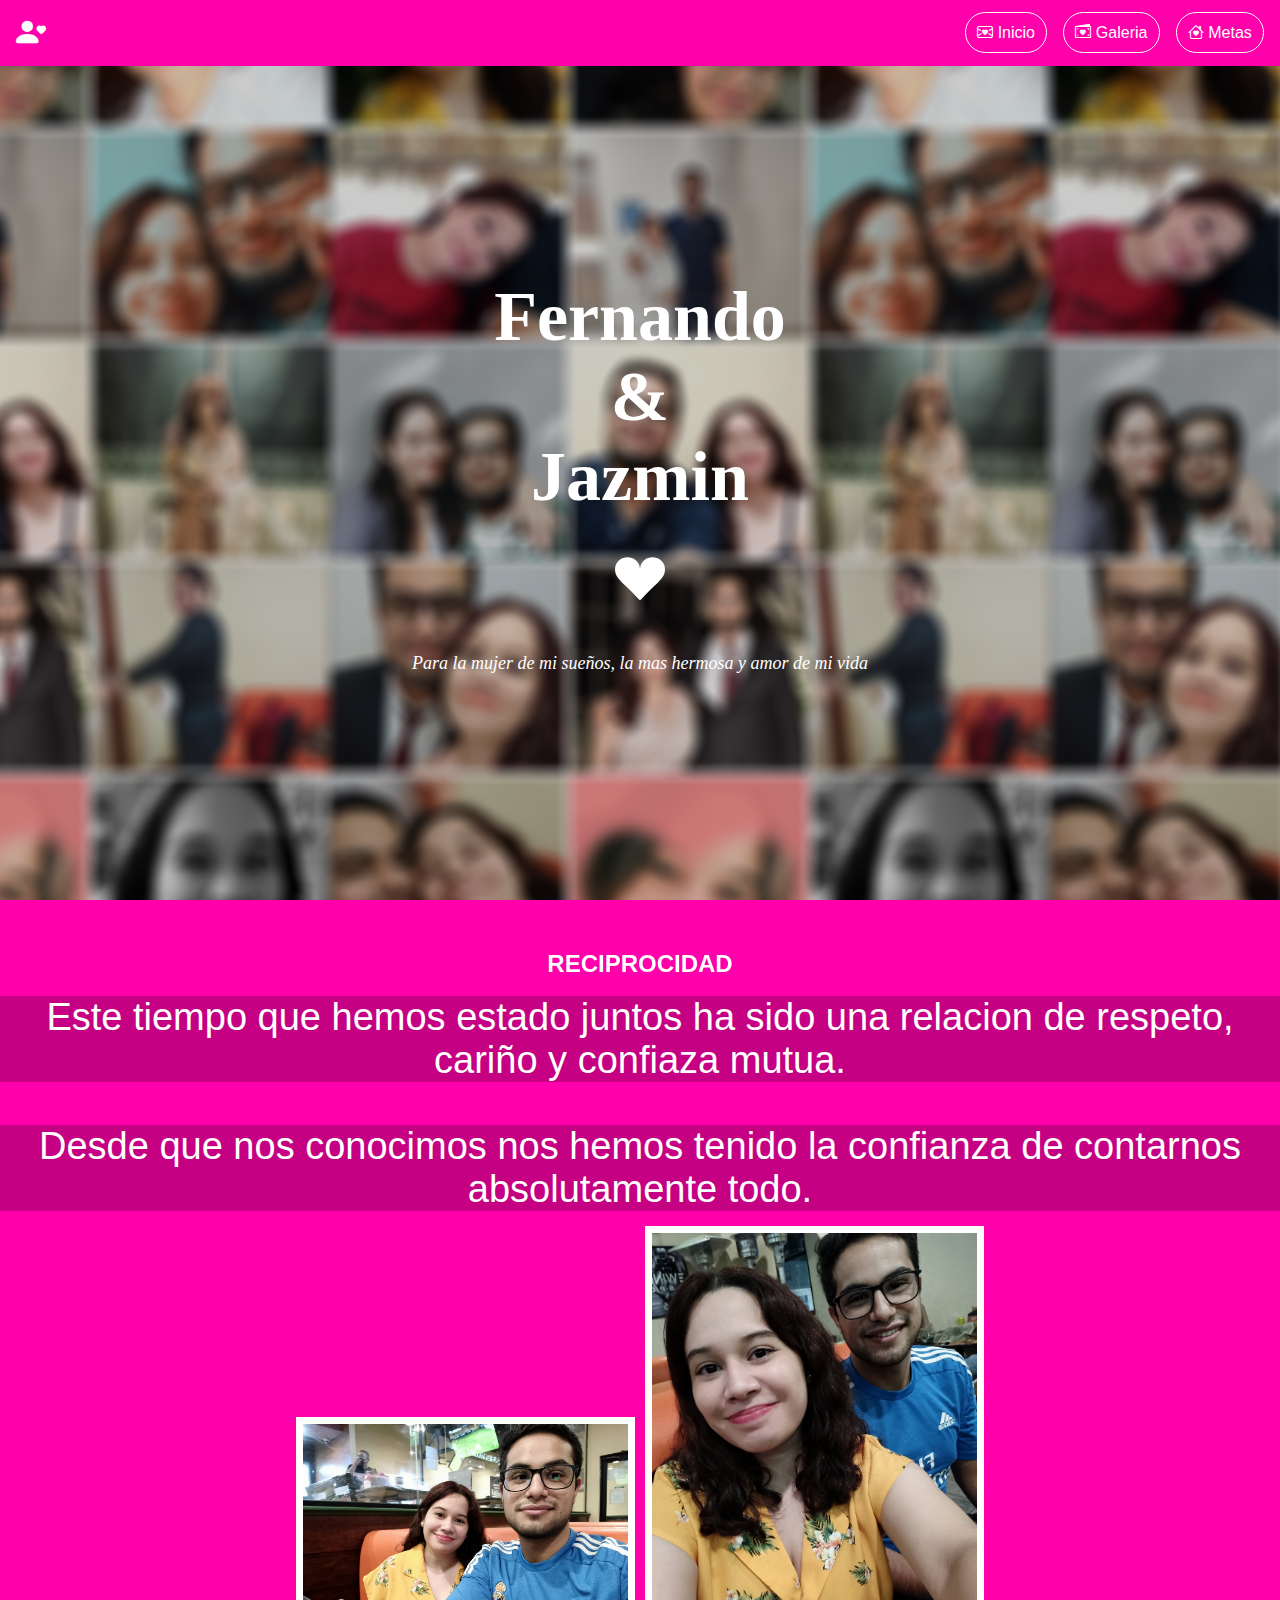
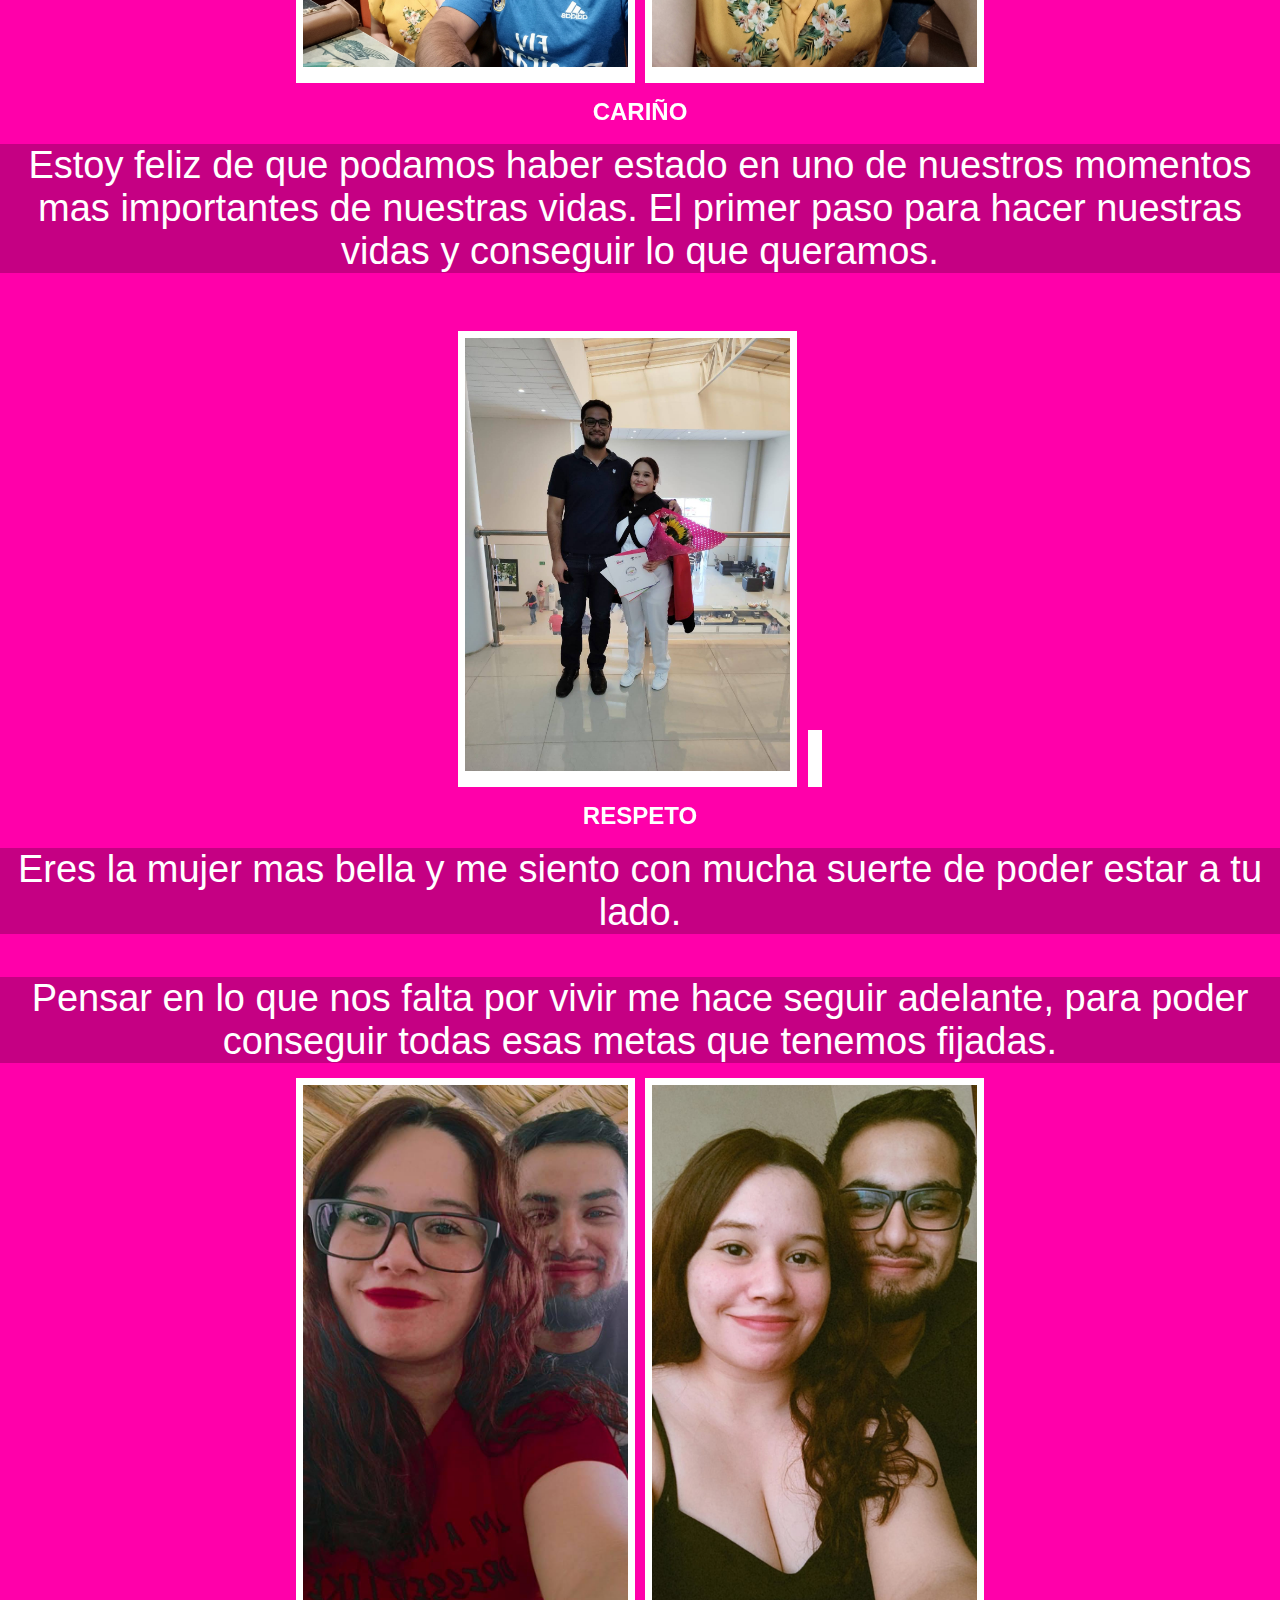
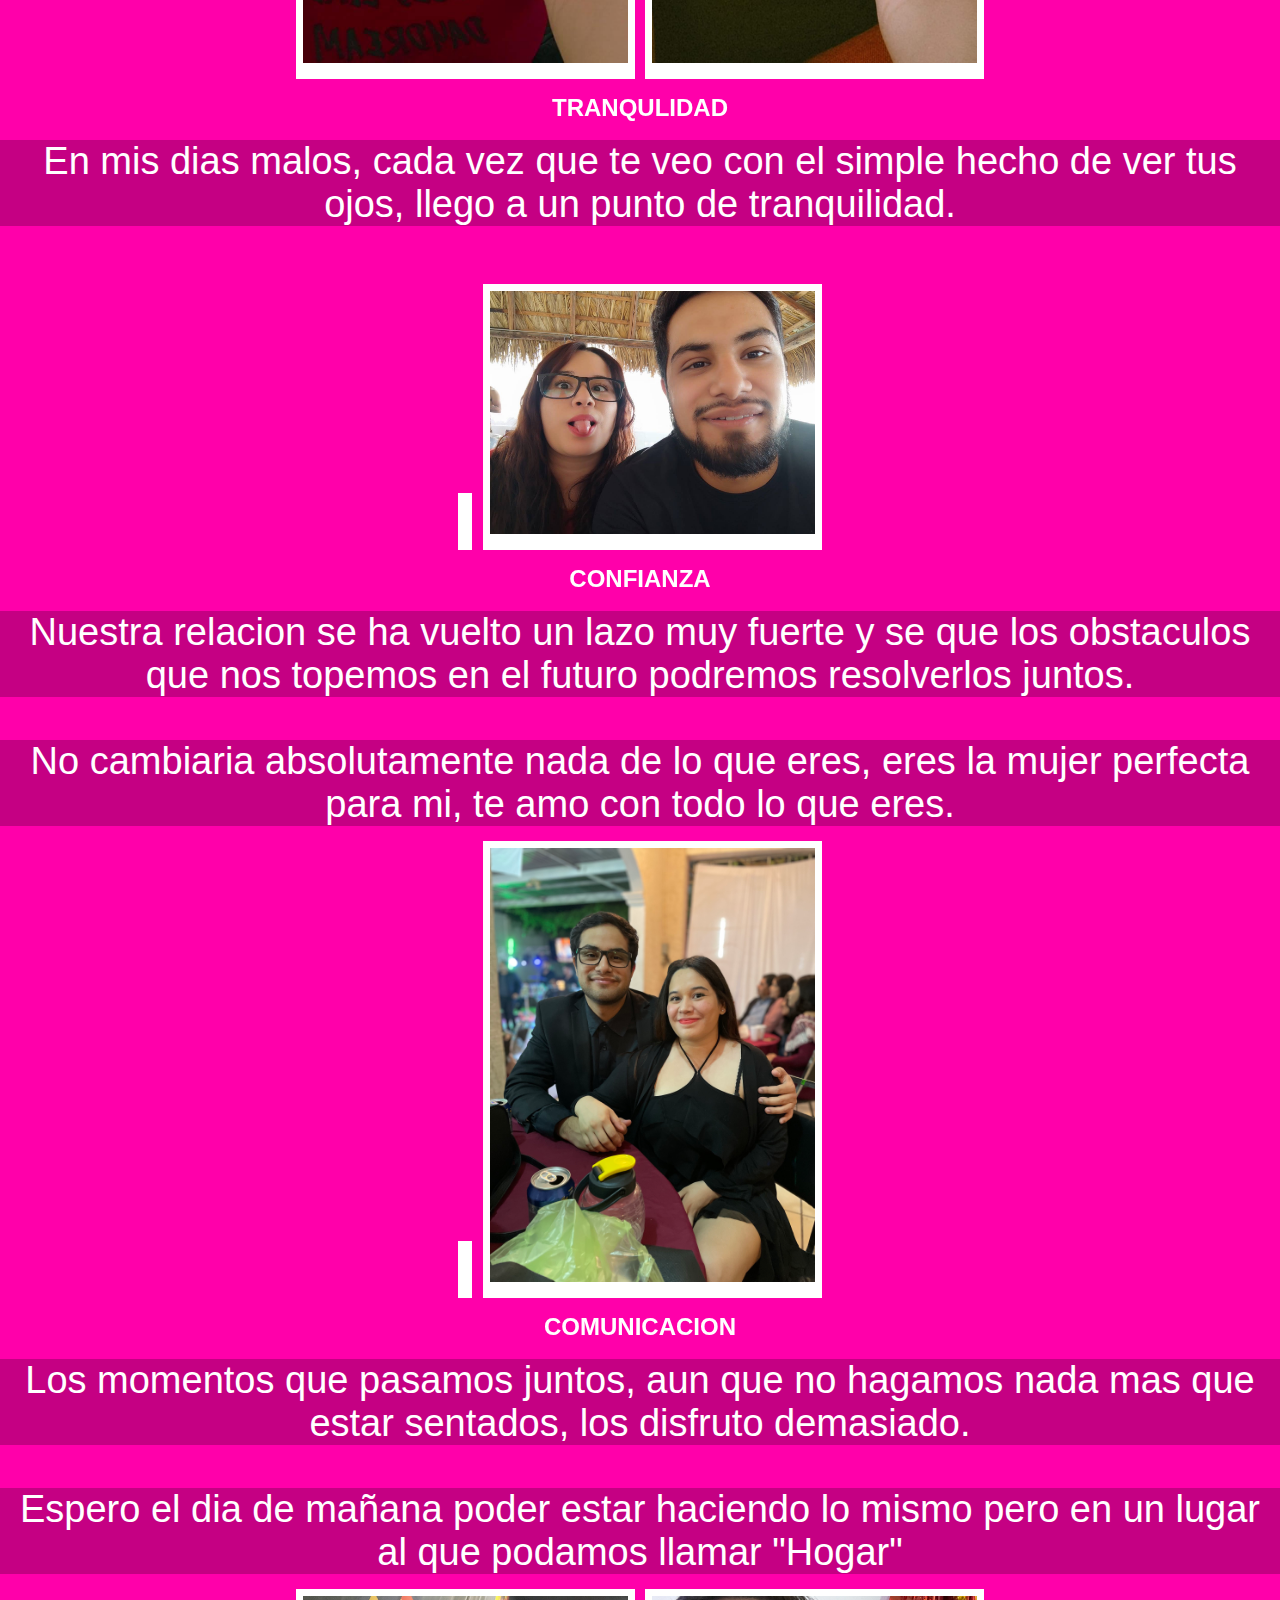
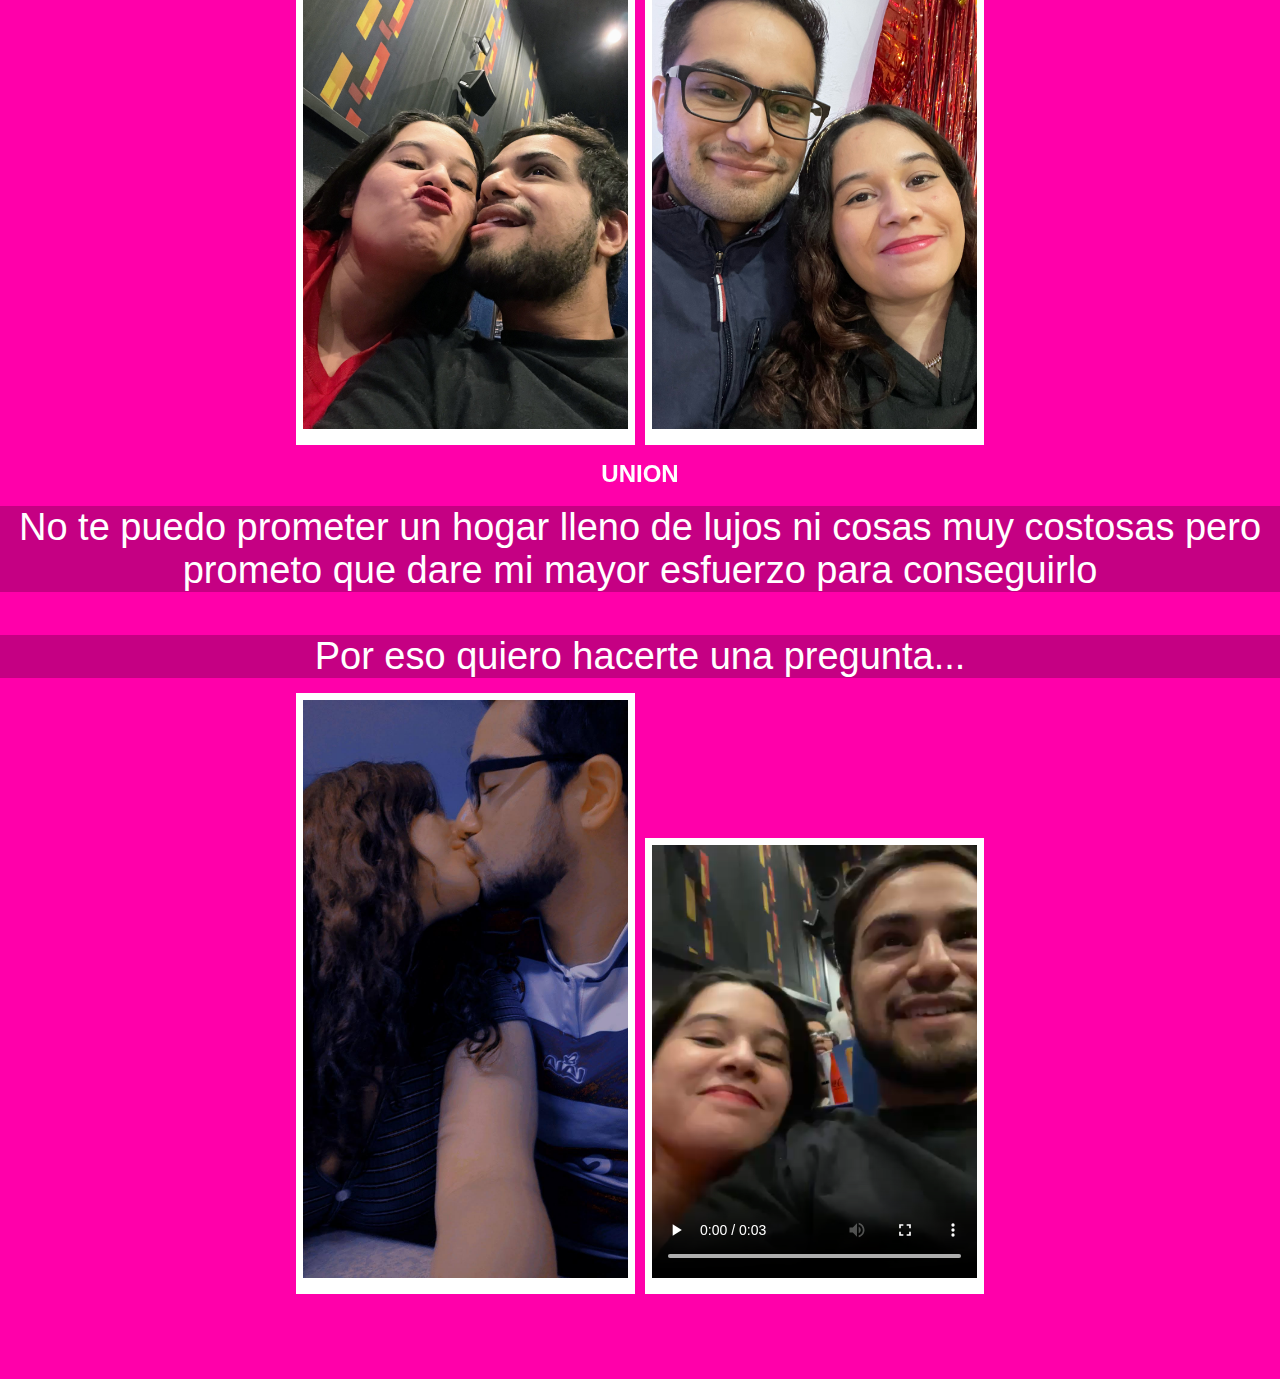
==== commit 7d001b59: "Add files via upload" ====
--- a/index.html
+++ b/index.html
@@ -30,7 +30,7 @@
             </nav>
         </header>        
     <div class="banner">
-        <div class="banner_cont">
+        <div class="banner_cont animate__animated animate__zoomIn">            
             <h1>Fernando
             <br>
                 &
@@ -43,10 +43,11 @@
         </div>  
     </div> 
    <div class="banner2">
-        <div class="banner_cont">
-            <div class=subtitulo id="subtitulo2">
-                <h2>-</h2>
-            </div>
+        <div class="banner_cont animate__animated cont2">
+            <div class="subtitulo" id="subtitulo">
+                <h2>RECIPROCIDAD</h2>
+            </div>
+            <br>
             <div class="content">                  
                     <p>
                        Este tiempo que hemos estado juntos ha sido una relacion de 
@@ -65,10 +66,11 @@
         </div>
     </div>
     <div class="banner3">
-        <div class="banner_cont">
-            <div class=subtitulo id="subtitulo3">
-                <h2>-</h2>
-            </div>
+        <div class="banner_cont animate__animated cont3">
+            <div class="subtitulo" id="subtitulo">
+                <h2>CARIÑO</h2>
+            </div>
+            <br>
             <div class="content">                  
                     <p>
                        Estoy feliz de que podamos haber estado en uno de nuestros
@@ -83,11 +85,12 @@
             </div>             
         </div>
     </div>
-    <div class="banner4">
-        <div class="banner_cont">
-            <div class=subtitulo id="subtitulo4">
-                <h2>-</h2>
-            </div>
+    <div class="banner4 ">
+        <div class="banner_cont animate__animated cont4">
+            <div class="subtitulo" id="subtitulo">
+                <h2>RESPETO</h2>
+            </div>
+            <br>
             <div class="content">                  
                     <p>
                        Eres la mujer mas bella y me siento con mucha suerte
@@ -106,10 +109,11 @@
         </div>
     </div>
     <div class="banner5">
-        <div class="banner_cont">
-            <div class=subtitulo id="subtitulo5">
-                <h2>-</h2>
-            </div>
+        <div class="banner_cont animate__animated cont5">
+            <div class="subtitulo" id="subtitulo">
+                <h2>TRANQULIDAD</h2>
+            </div>
+            <br>
             <div class="content">                  
                     <p>
                         En mis dias malos, cada vez que te veo con 
@@ -125,10 +129,11 @@
         </div>
     </div>
     <div class="banner6">
-        <div class="banner_cont">
-            <div class=subtitulo id="subtitulo6">
-                <h2>-</h2>
-            </div>
+        <div class="banner_cont animate__animated cont6">
+            <div class="subtitulo" id="subtitulo">
+                <h2>CONFIANZA</h2>
+            </div>
+            <br>
             <div class="content">                  
                     <p>
                         Nuestra relacion se ha vuelto un lazo muy 
@@ -148,10 +153,11 @@
         </div>
     </div>
     <div class="banner7">
-        <div class="banner_cont">
-            <div class=subtitulo id="subtitulo7">
-                <h2>-</h2>
-            </div>
+        <div class="banner_cont animate__animated cont7">
+            <div class="subtitulo" id="subtitulo">
+                <h2>COMUNICACION</h2>
+            </div>
+            <br>
             <div class="content">                  
                     <p>
                         Los momentos que pasamos juntos, aun que no hagamos nada 
@@ -170,10 +176,11 @@
         </div>
     </div>
     <div class="banner8">
-        <div class="banner_cont">
-            <div class=subtitulo id="subtitulo8">
-                <h2>-</h2>
-            </div>
+        <div class="banner_cont animate__animated cont8">
+            <div class="subtitulo " id="subtitulo">
+                <h2>UNION</h2>
+            </div>
+            <br>
             <div class="content">                  
                     <p>
                         No te puedo prometer un hogar lleno de lujos ni cosas
@@ -192,14 +199,15 @@
         </div>
     </div>     
 <div class="spotify-embeds">
-    <div id="spotify-embed" class="spotify-embed animate__animated"><iframe src="https://open.spotify.com/embed/playlist/0z3huwBPxTNnG76SmeAJyJ?utm_source=generator&theme=0" width="340" height="80" frameborder="0" allowtransparency="true"></iframe></div>        
+    <div id="spotify-embed" class="spotify-embed animate__animated"><iframe src="https://open.spotify.com/embed/playlist/4K4HE2C23anDUXg6iyDkD9?utm_source=generator&theme=0" width="340" height="80" frameborder="0" allowtransparency="true"></iframe></div>        
 </div>
     <script src="/javascript/loader.js"></script>
     <script src="/javascript/side-bar.js"></script>
     <script src="/javascript/embed_sopotify.js"></script> 
+    <script src="/javascript/banners.js"></script>
 </body>
 <footer>
-    <div class="pie">
+    <div class="foot">
  
     </div>
 </footer>
--- a/css/styles.css
+++ b/css/styles.css
@@ -108,6 +108,7 @@
     width: 100%;  
     top: 0;       
     position: fixed;
+    z-index: 800;
 }
 .abrirMenu, .message{
     margin-left: 0;
@@ -165,7 +166,7 @@
 }
 .banner{
     width: 100%;
-    height:800px;
+    height:950px;
     display: flex;
     align-items: center;
     text-align: center;
@@ -175,6 +176,10 @@
     text-align: center;
     background-color: #ff00aa52;
     display: fixed;
+    position: sticky;
+    top: 87px;
+    z-index: 0;
+    font-weight: bold;
 }
 .banner2{    
     width: 100%;
@@ -222,8 +227,7 @@
     border:  3px solid;
     background-color: #fff; 
     margin-top: 15px;
-    margin-bottom: 15px;
-   
+    margin-bottom: 15px;    
 }
 .content{
     width: 100%;
@@ -239,10 +243,10 @@
 p{
     background: #0000003a;
 }
-.pie{
+.foot{
     background: #ff00aa;
     width: 100%;
-    height: 100px;
+    height: 70px;
 }
 .Inicio:hover,
 .Drive:hover,
@@ -262,7 +266,6 @@
     overflow: hidden;
     font-size: 1.5em;
 }
-  
 /*PHONES*/
 @media screen and (max-width: 550px){
 .abrirMenu,
@@ -328,14 +331,17 @@
     display: flex;
     justify-content: center;
     align-items: center;  
+    z-index: 999;
 }    
 .spotify-embed {
     width: 95%;
     margin-bottom: 5px;
+    z-index: 999;
 }  
 .spotify-embed iframe {
     display: block;
     width: 100%;
     transition: opacity 0.125s;
+    z-index: 999;
 }   
 }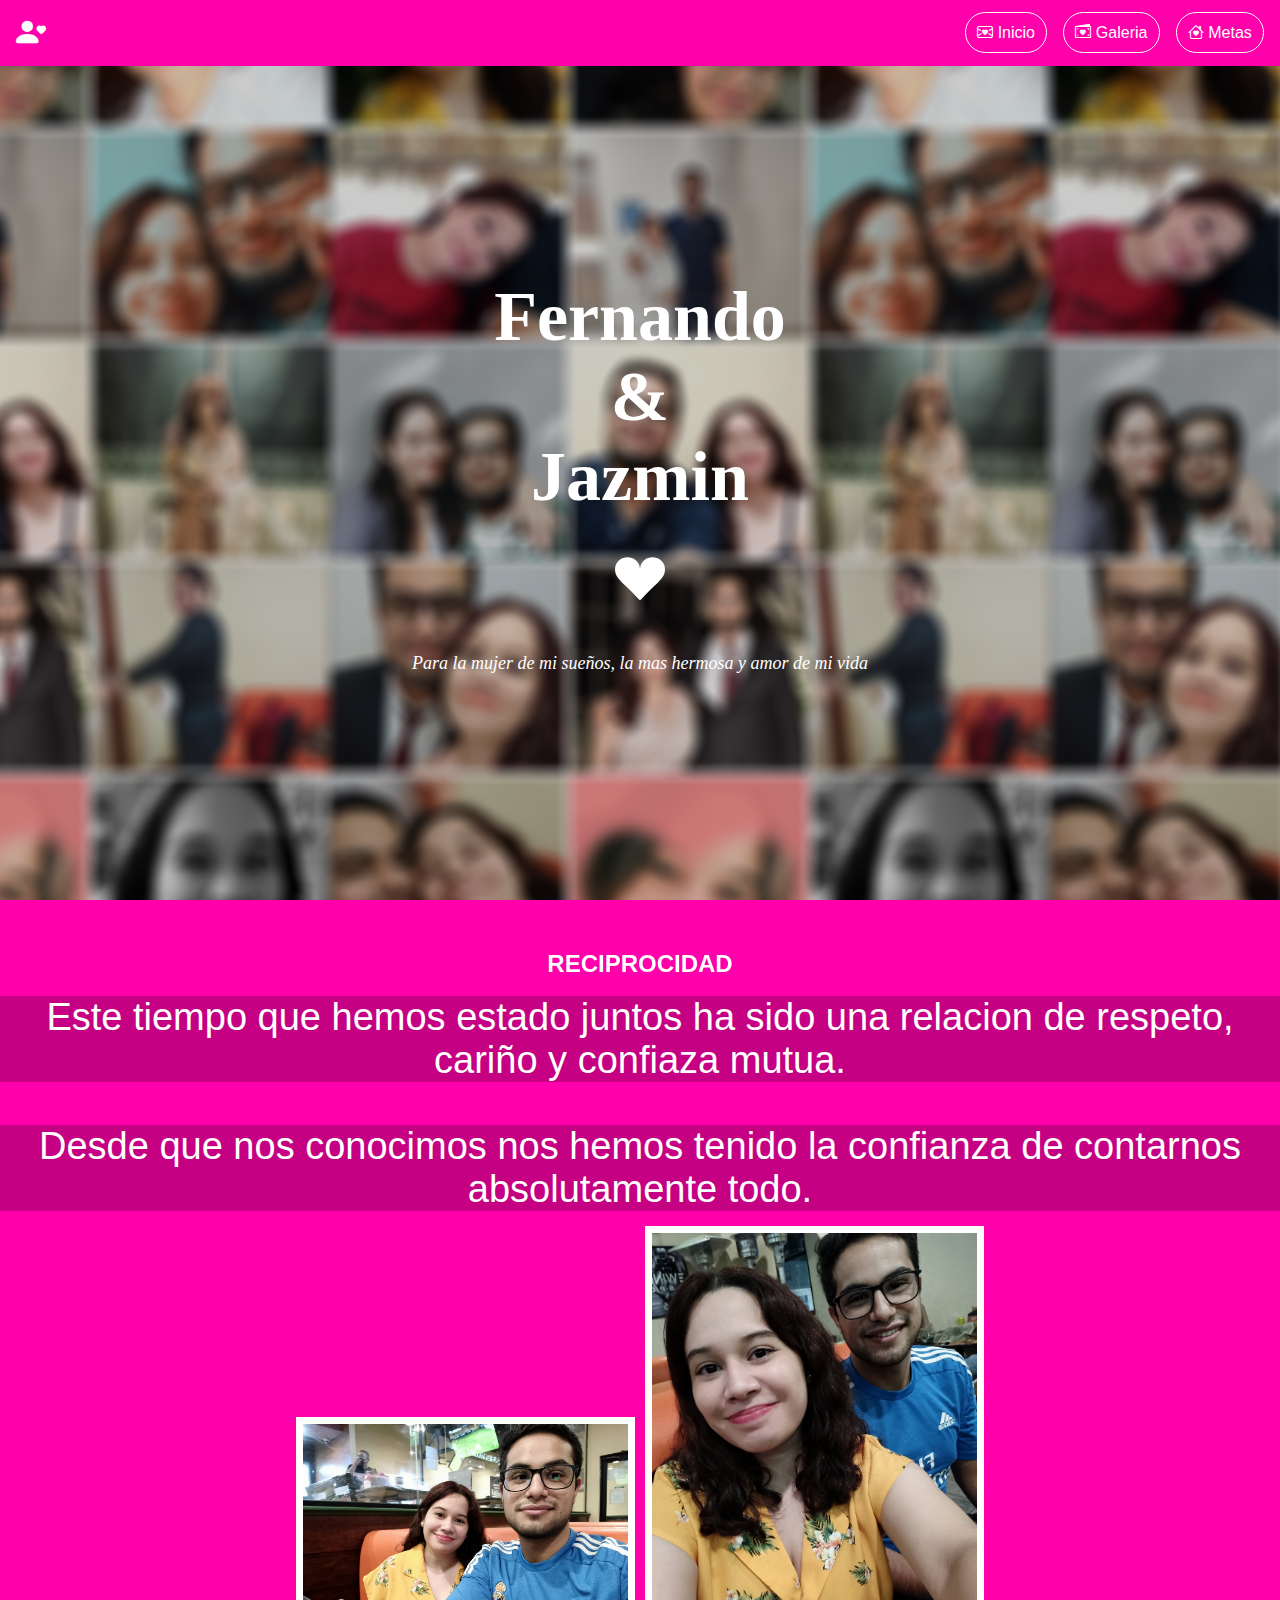
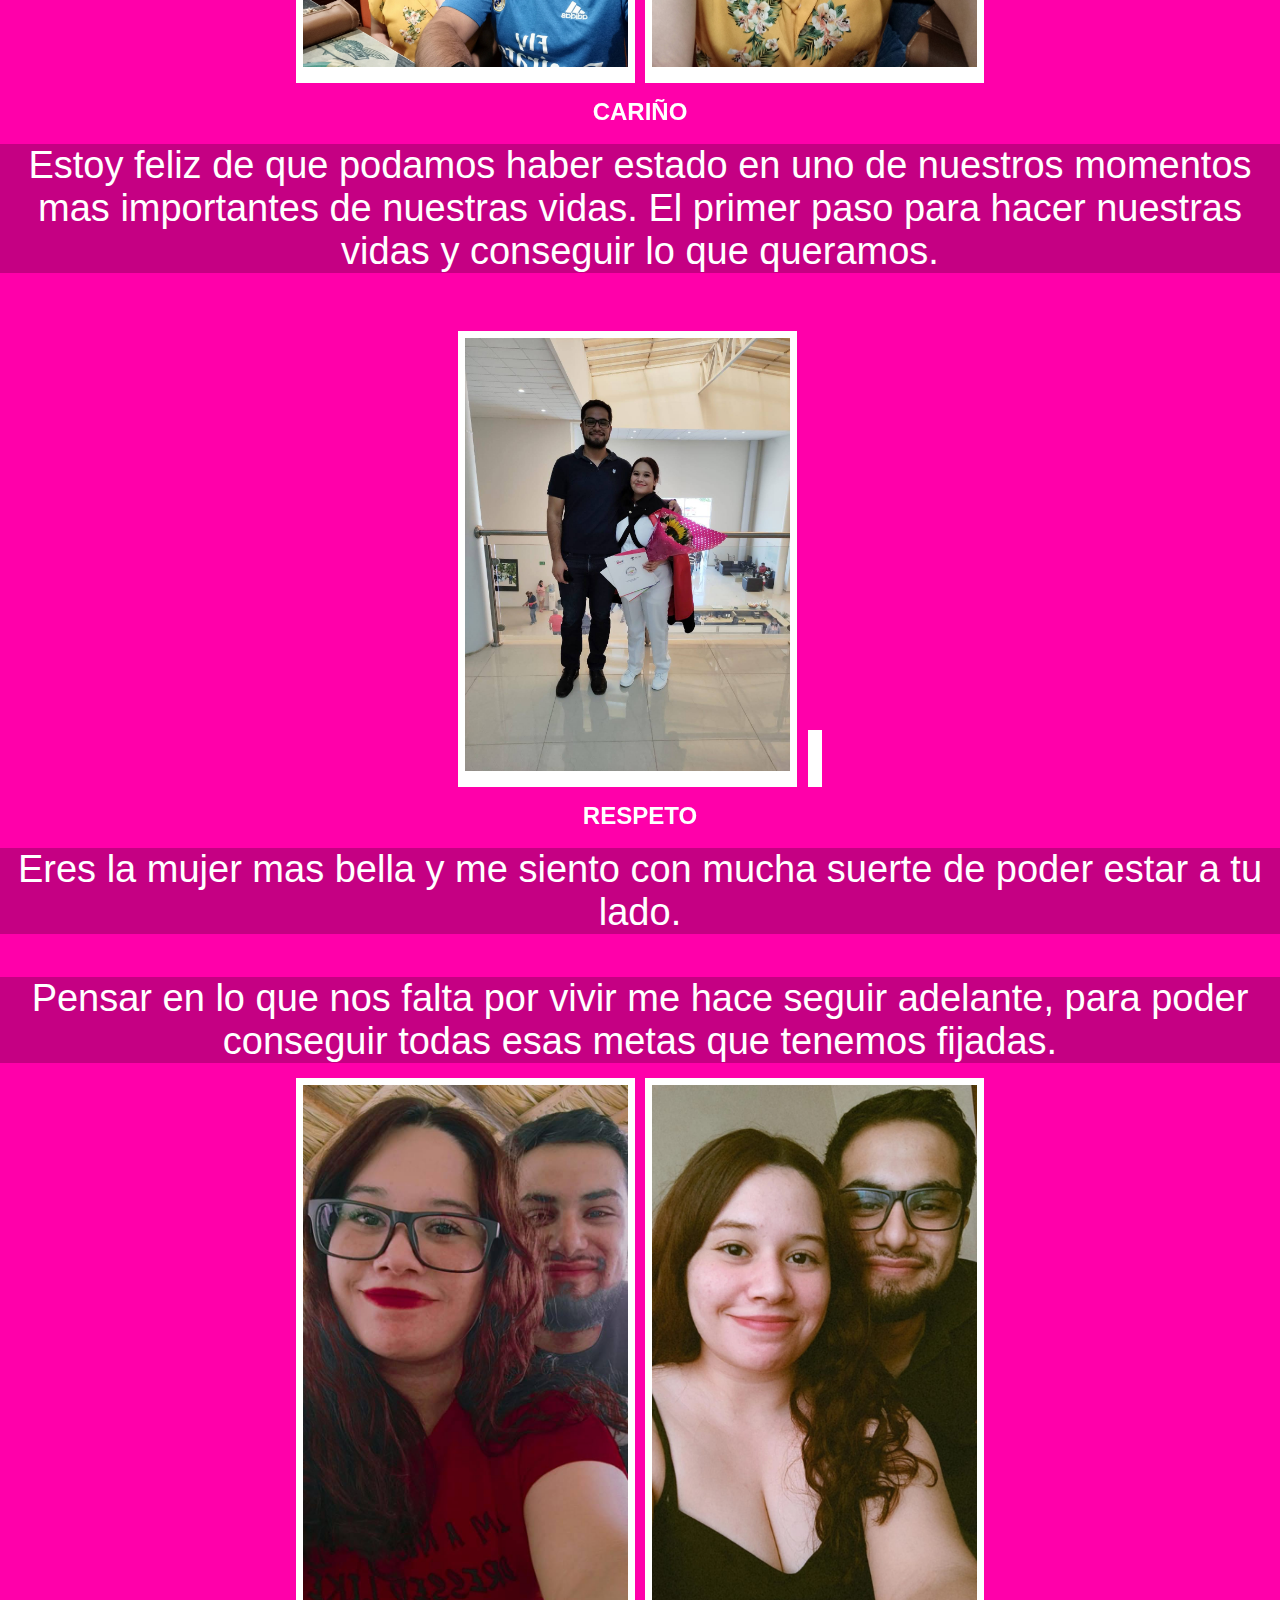
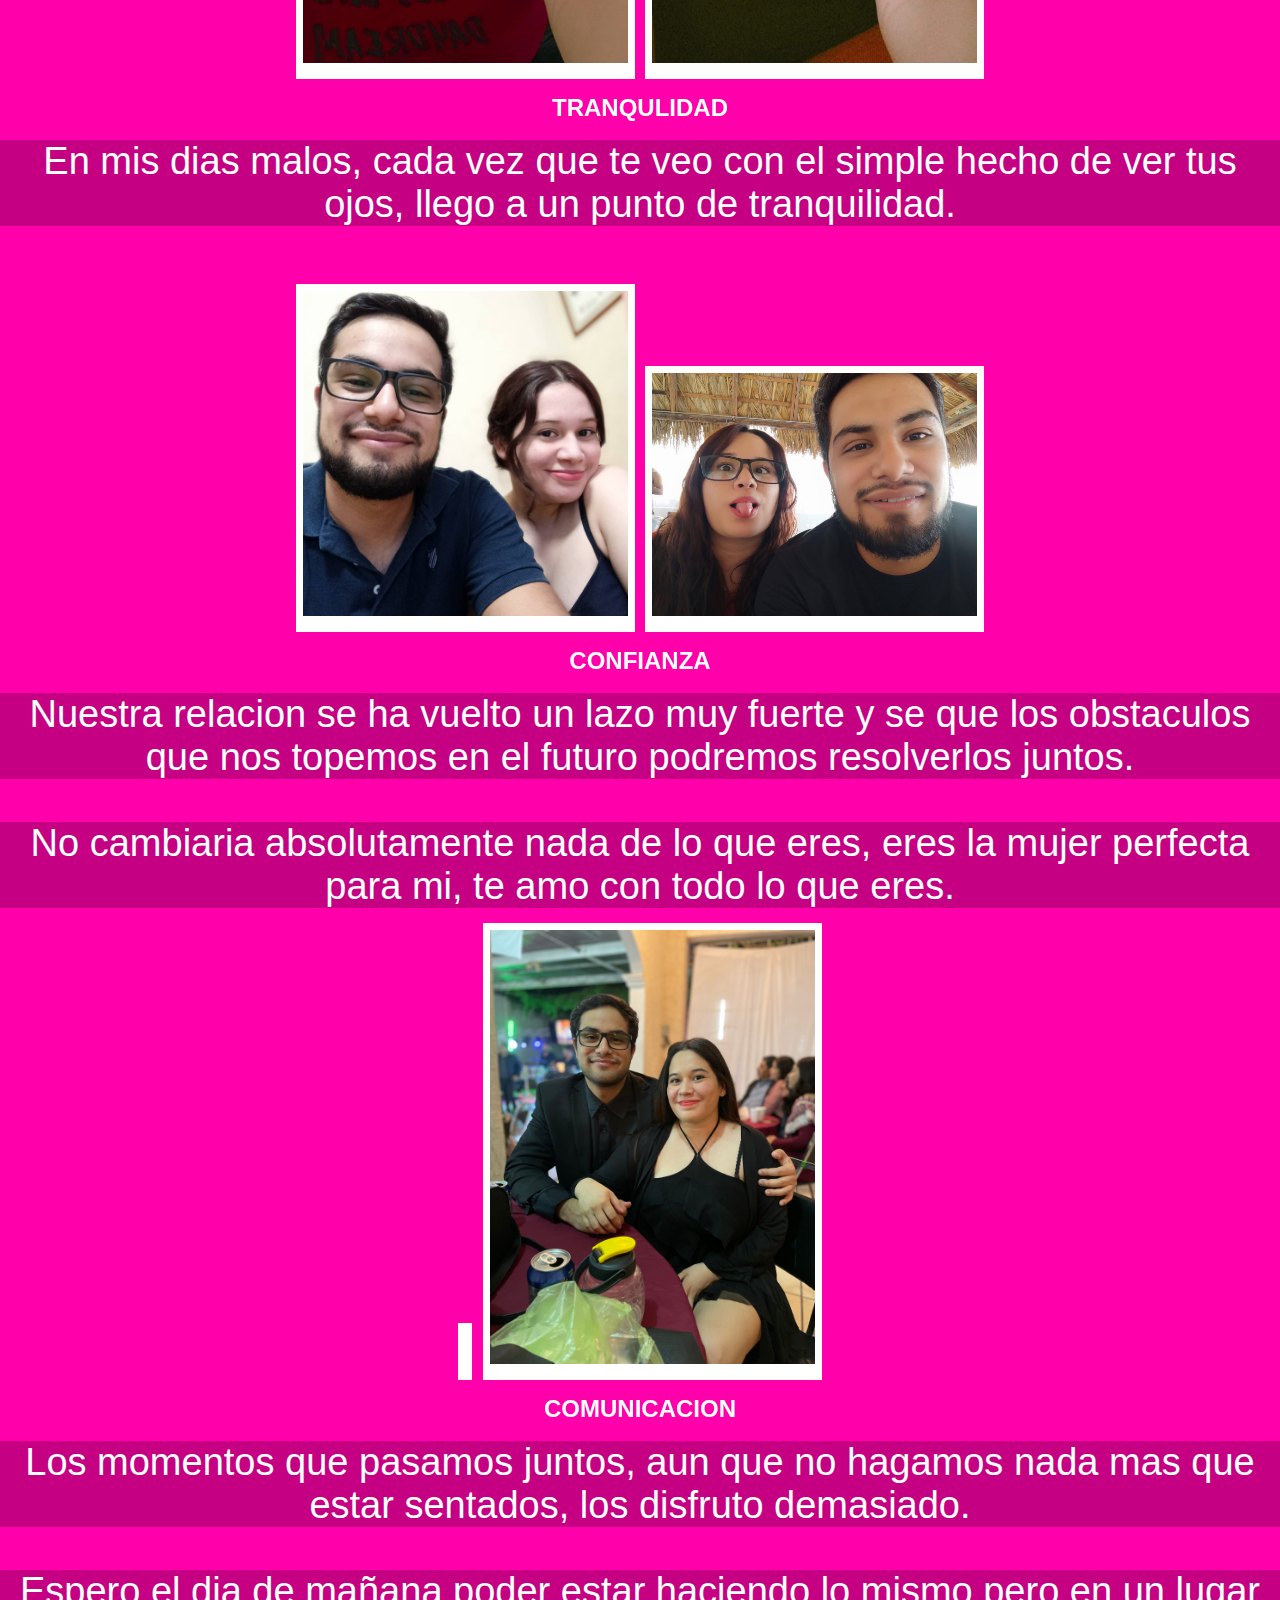
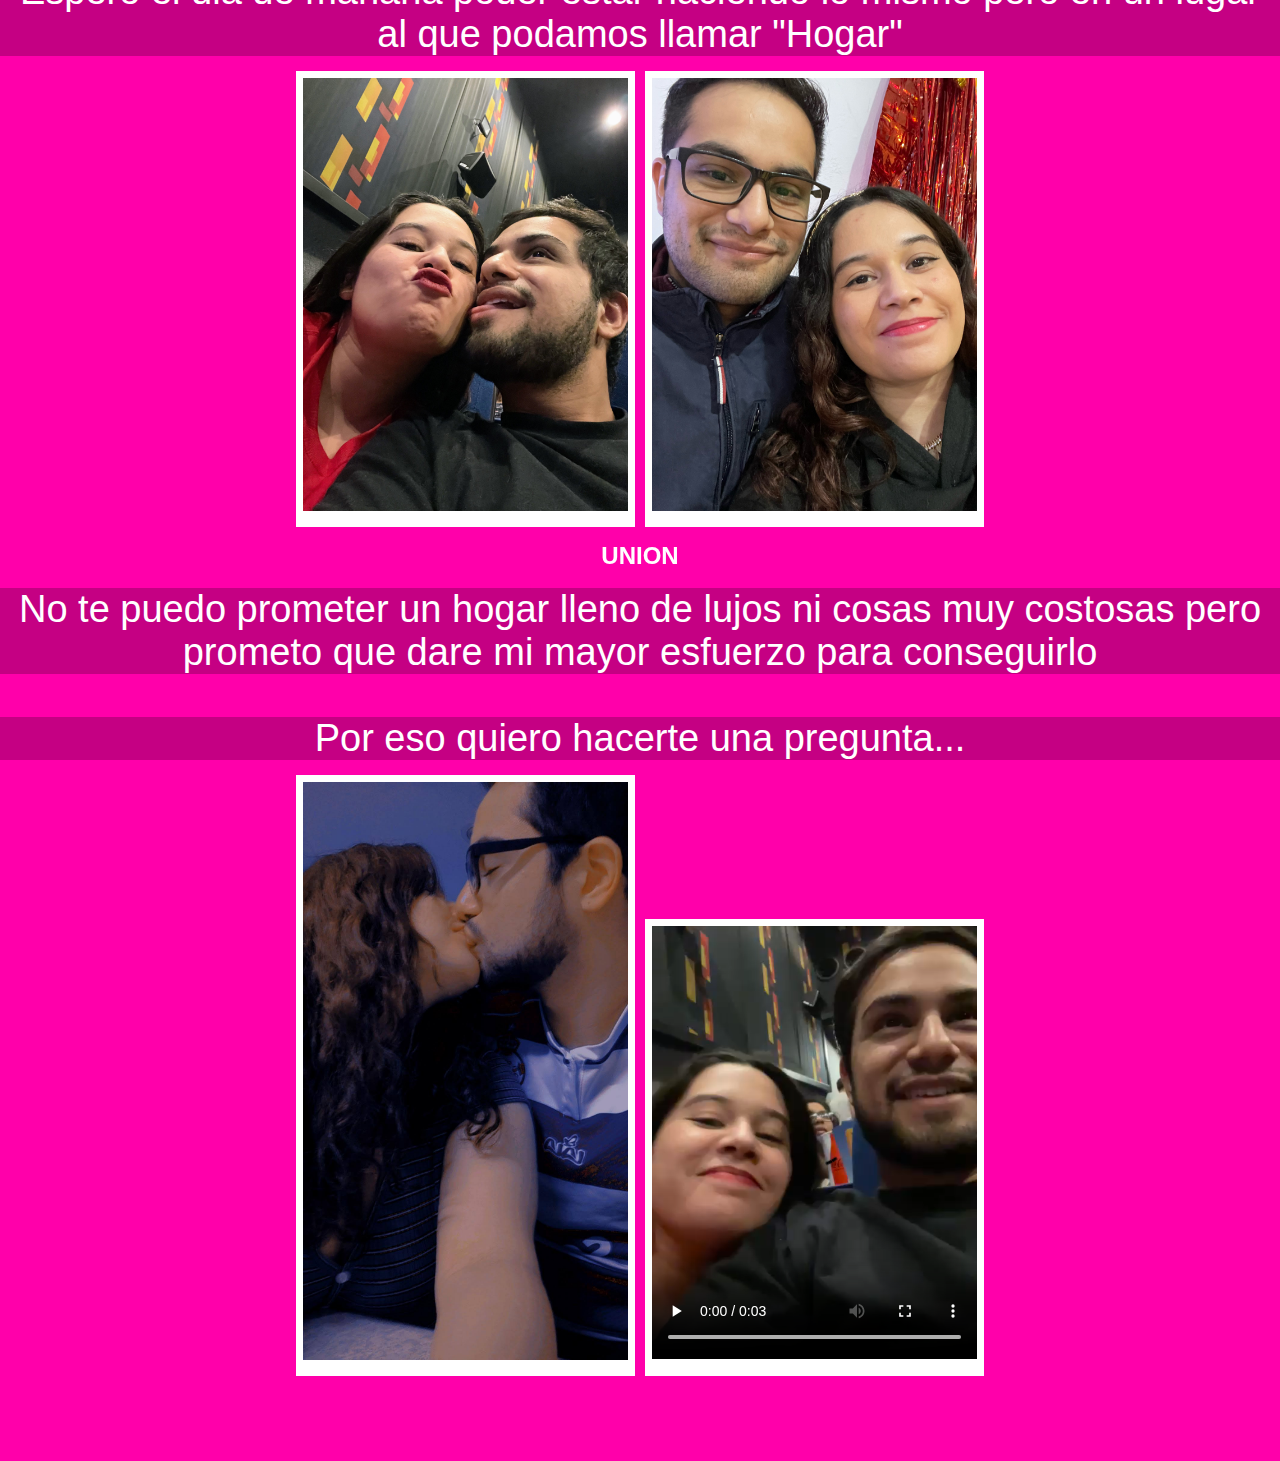
==== commit aba92995: "Update index.html" ====
--- a/index.html
+++ b/index.html
@@ -122,7 +122,7 @@
                     </p> 
                     <br>                
                 <div class="images">
-                    <div class="JF"><img title="" src="img/PTUVE3430.jpg" alt="" width="325"></div>
+                    <div class="JF"><img title="" src="img/PTUVE3430.JPG" alt="" width="325"></div>
                     <div class="JF"><img title="" src="img/IMG-20210509-WA0037.jpg" alt="" width="325"></div>
                 </div>
             </div>             
@@ -211,4 +211,4 @@
  
     </div>
 </footer>
-</html>+</html>
--- a/css/styles.css
+++ b/css/styles.css
@@ -255,8 +255,8 @@
     background-color:#ffffff;
 }
 .texto_metas{
-    height: 500px;
-    display: block;
+    height: auto;
+    display: flexbox;
     text-align: center;
     align-items: center;
     justify-content: center;
@@ -265,6 +265,7 @@
     font-family: monospace;
     overflow: hidden;
     font-size: 1.5em;
+    background: #0000003a ;
 }
 /*PHONES*/
 @media screen and (max-width: 550px){
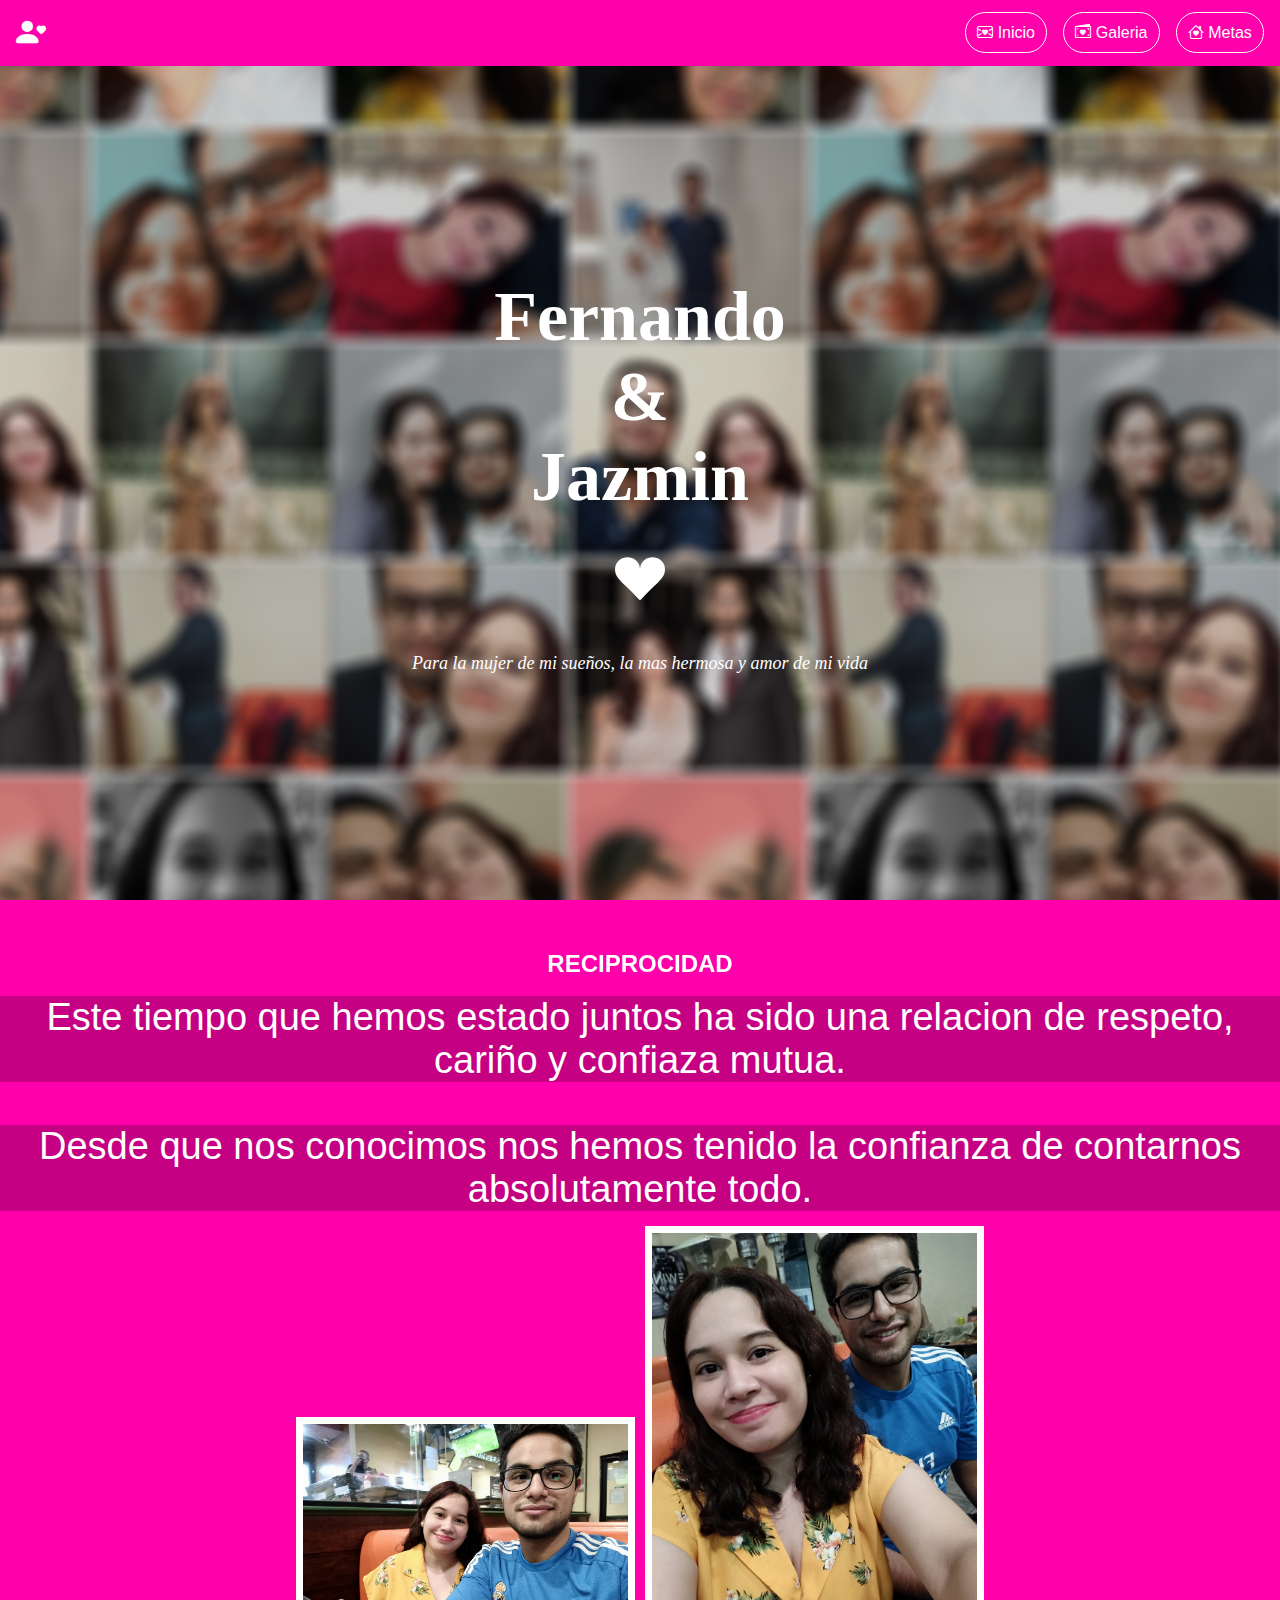
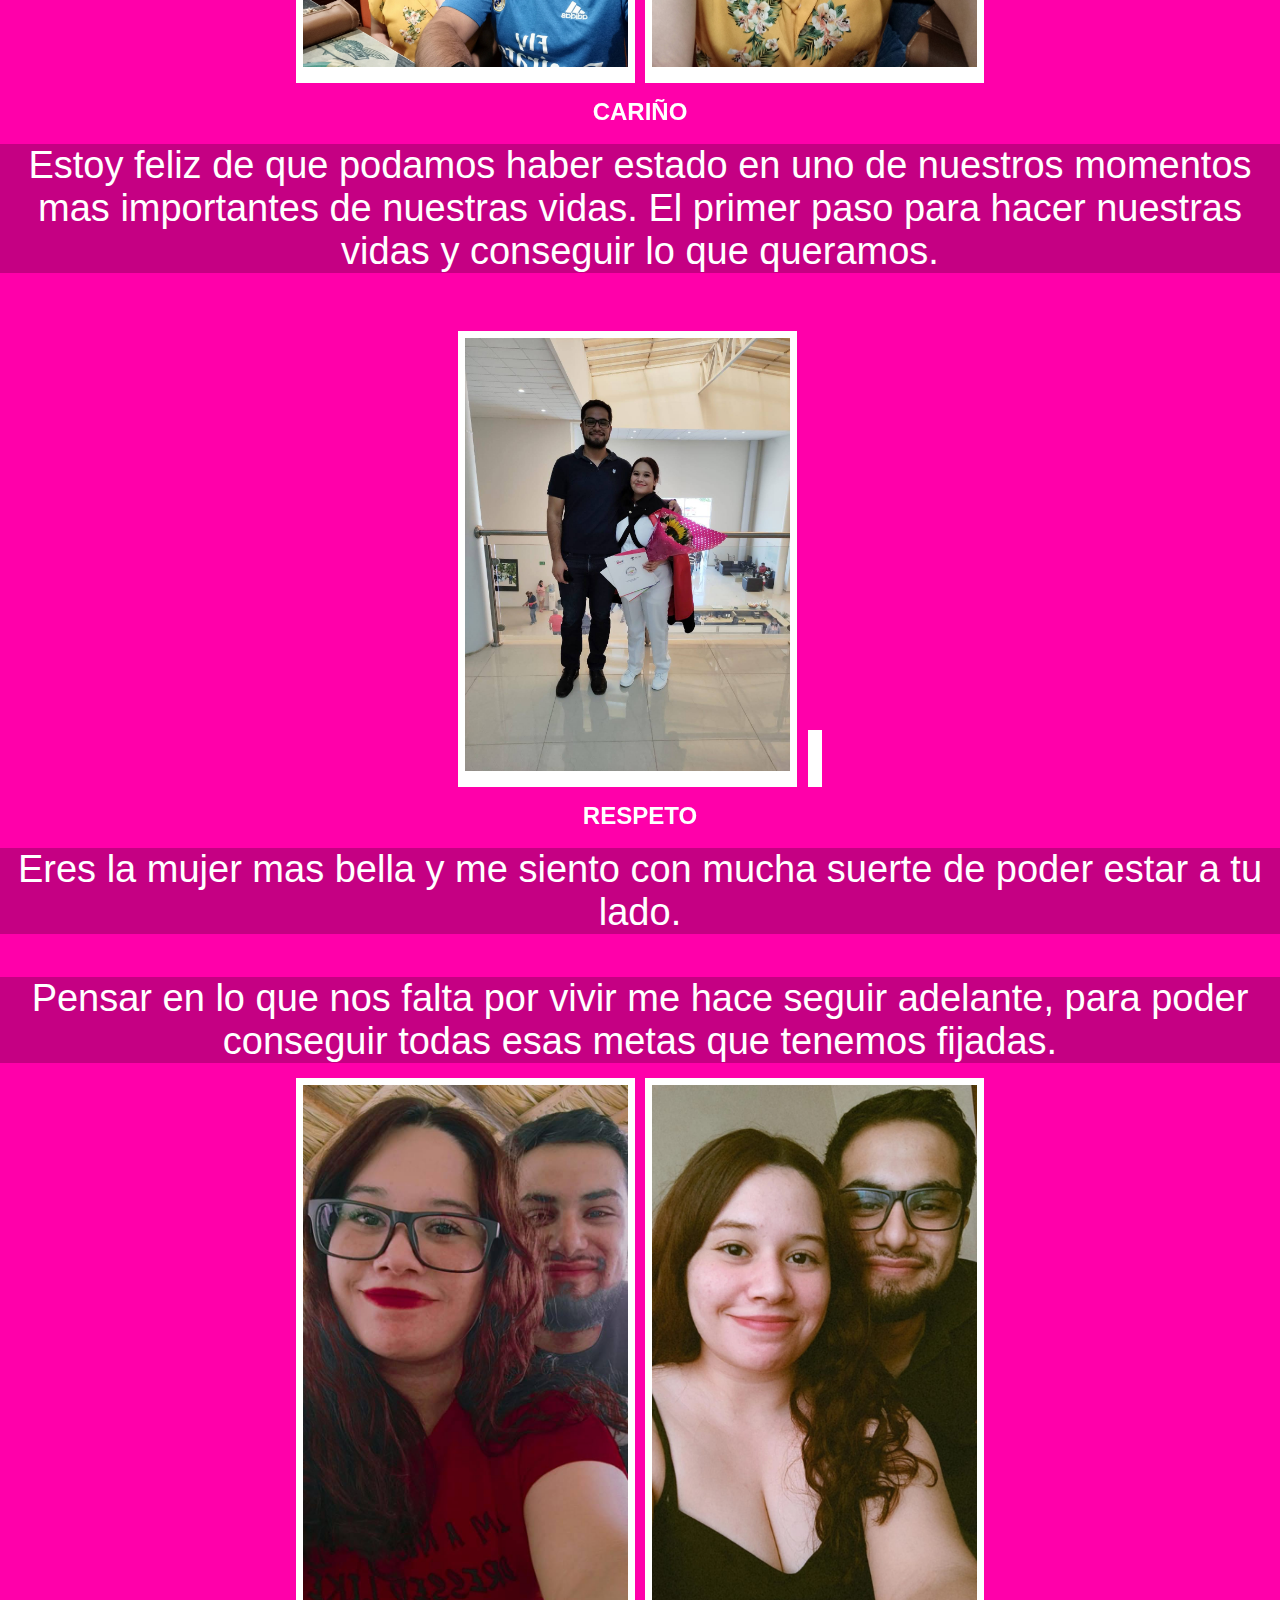
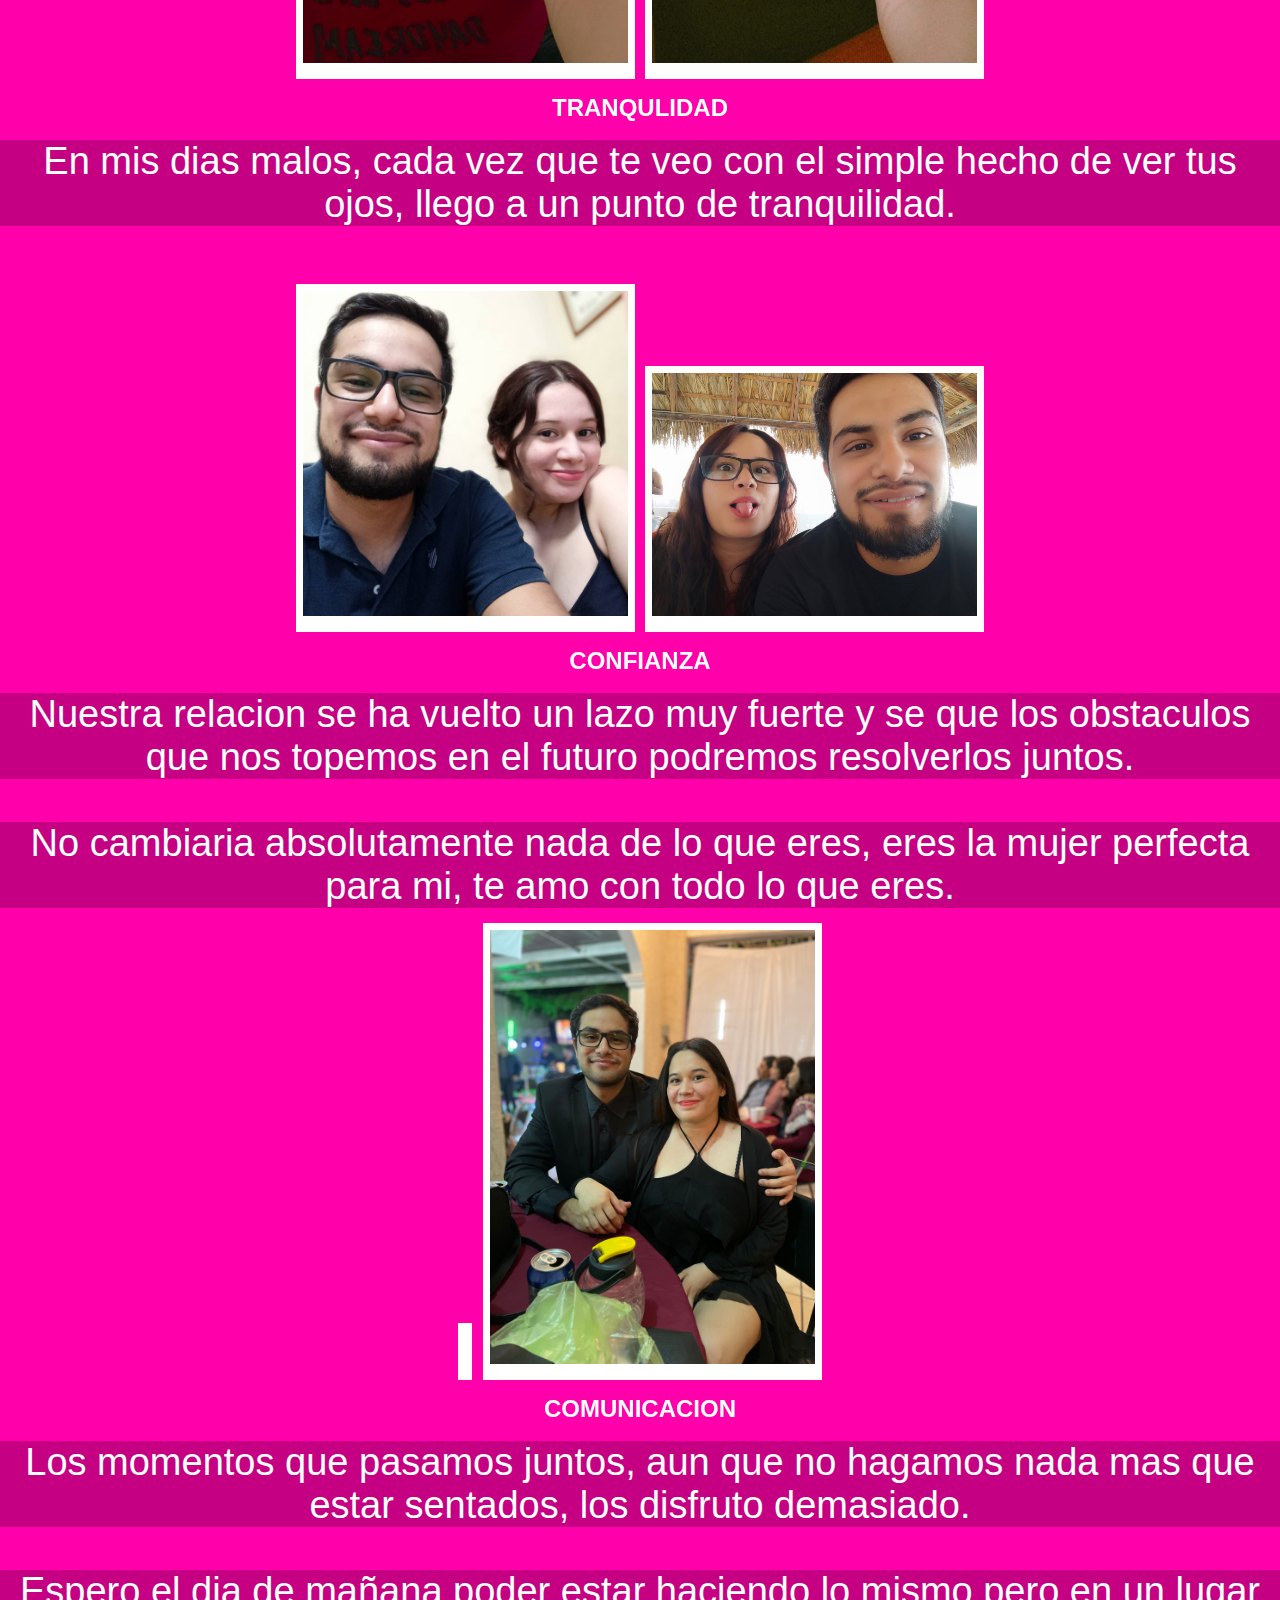
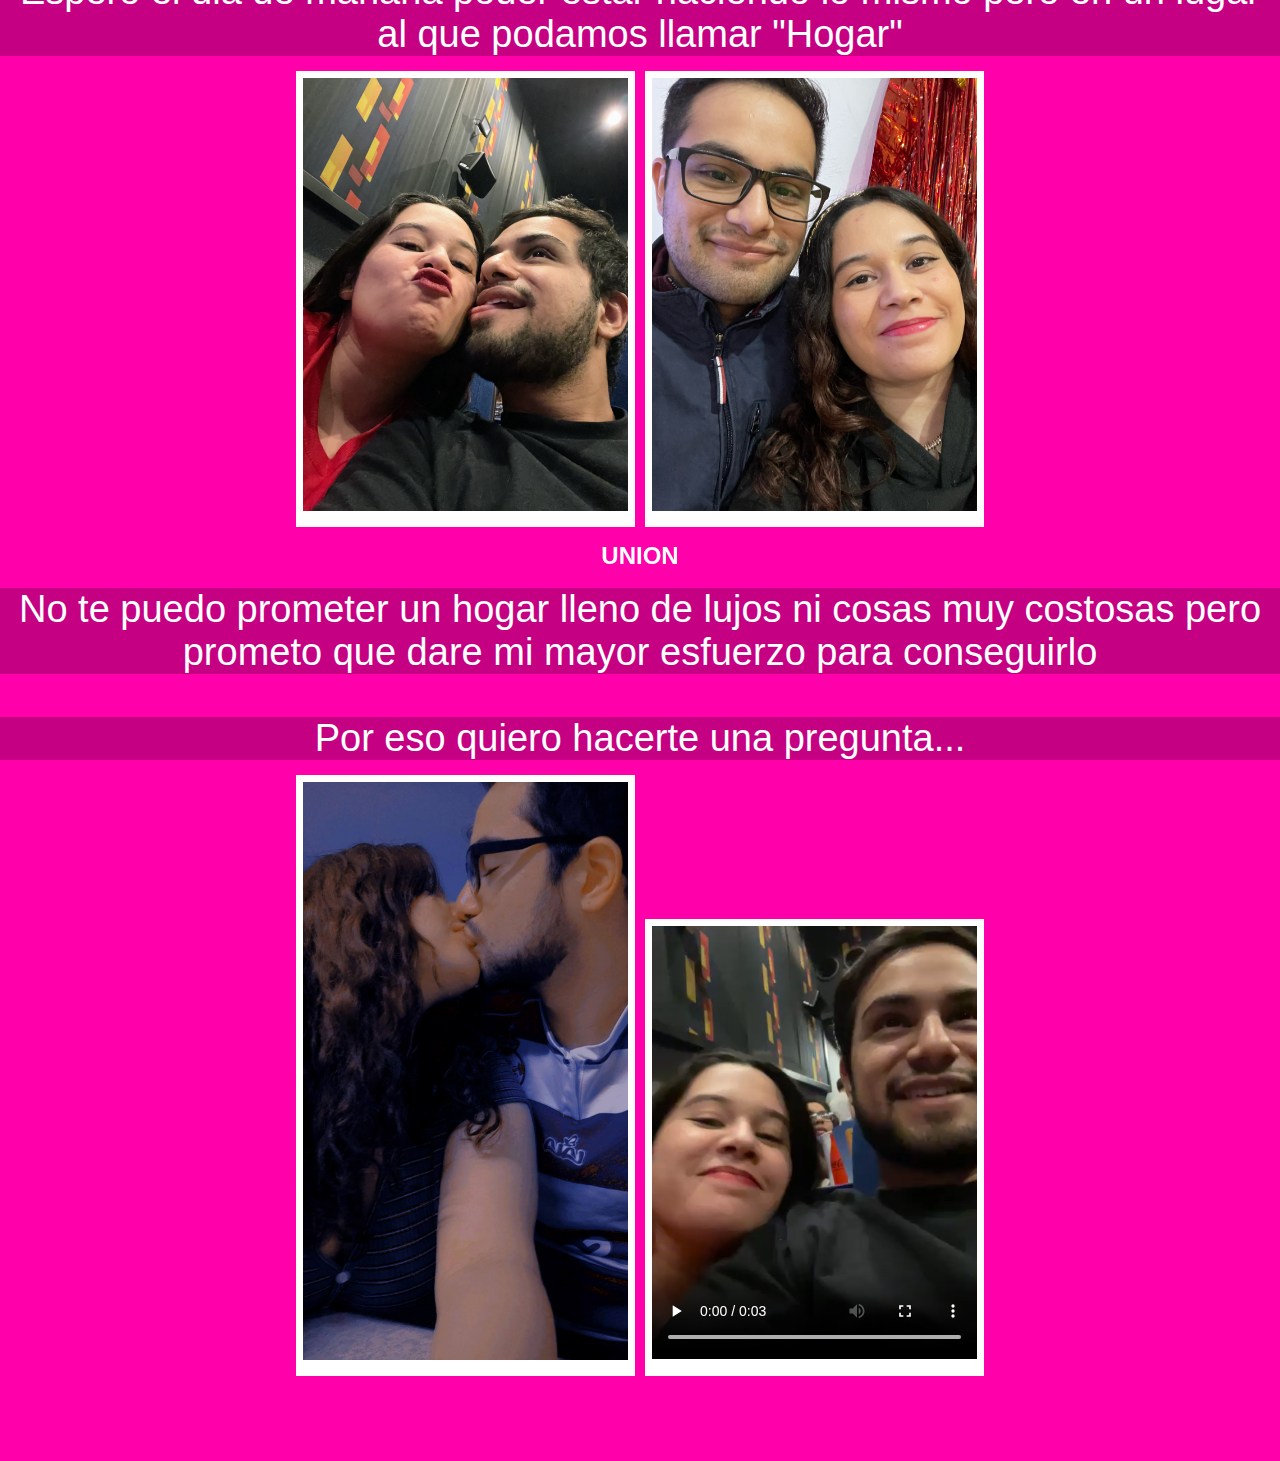
==== commit e5345b5a: "Update index.html" ====
--- a/index.html
+++ b/index.html
@@ -199,7 +199,7 @@
         </div>
     </div>     
 <div class="spotify-embeds">
-    <div id="spotify-embed" class="spotify-embed animate__animated"><iframe src="https://open.spotify.com/embed/playlist/4K4HE2C23anDUXg6iyDkD9?utm_source=generator&theme=0" width="340" height="80" frameborder="0" allowtransparency="true"></iframe></div>        
+    <div id="spotify-embed" class="spotify-embed animate__animated"><iframe src="https://open.spotify.com/embed/track/75UMtPC77vqKRwfSuYuNPO?utm_source=generator&theme=0" width="340" height="80" frameborder="0" allowtransparency="true"></iframe></div>        
 </div>
     <script src="/javascript/loader.js"></script>
     <script src="/javascript/side-bar.js"></script>
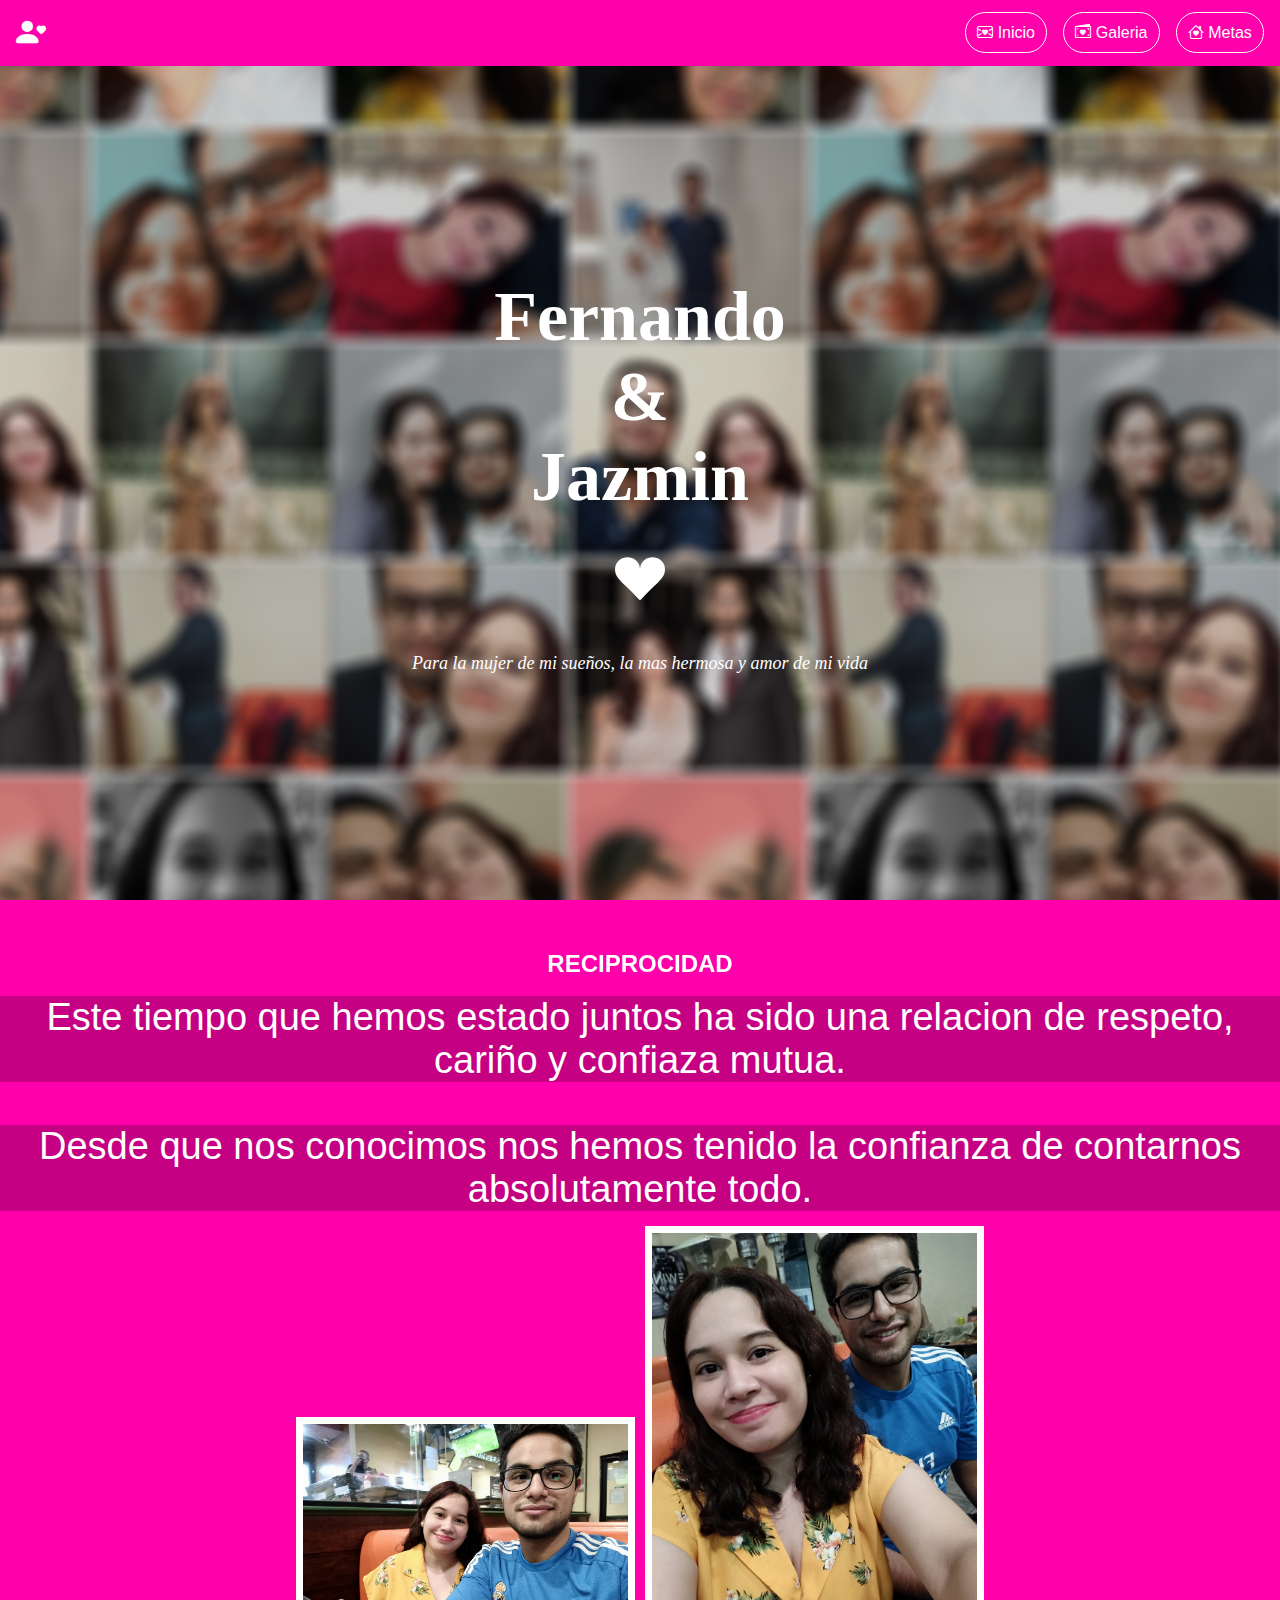
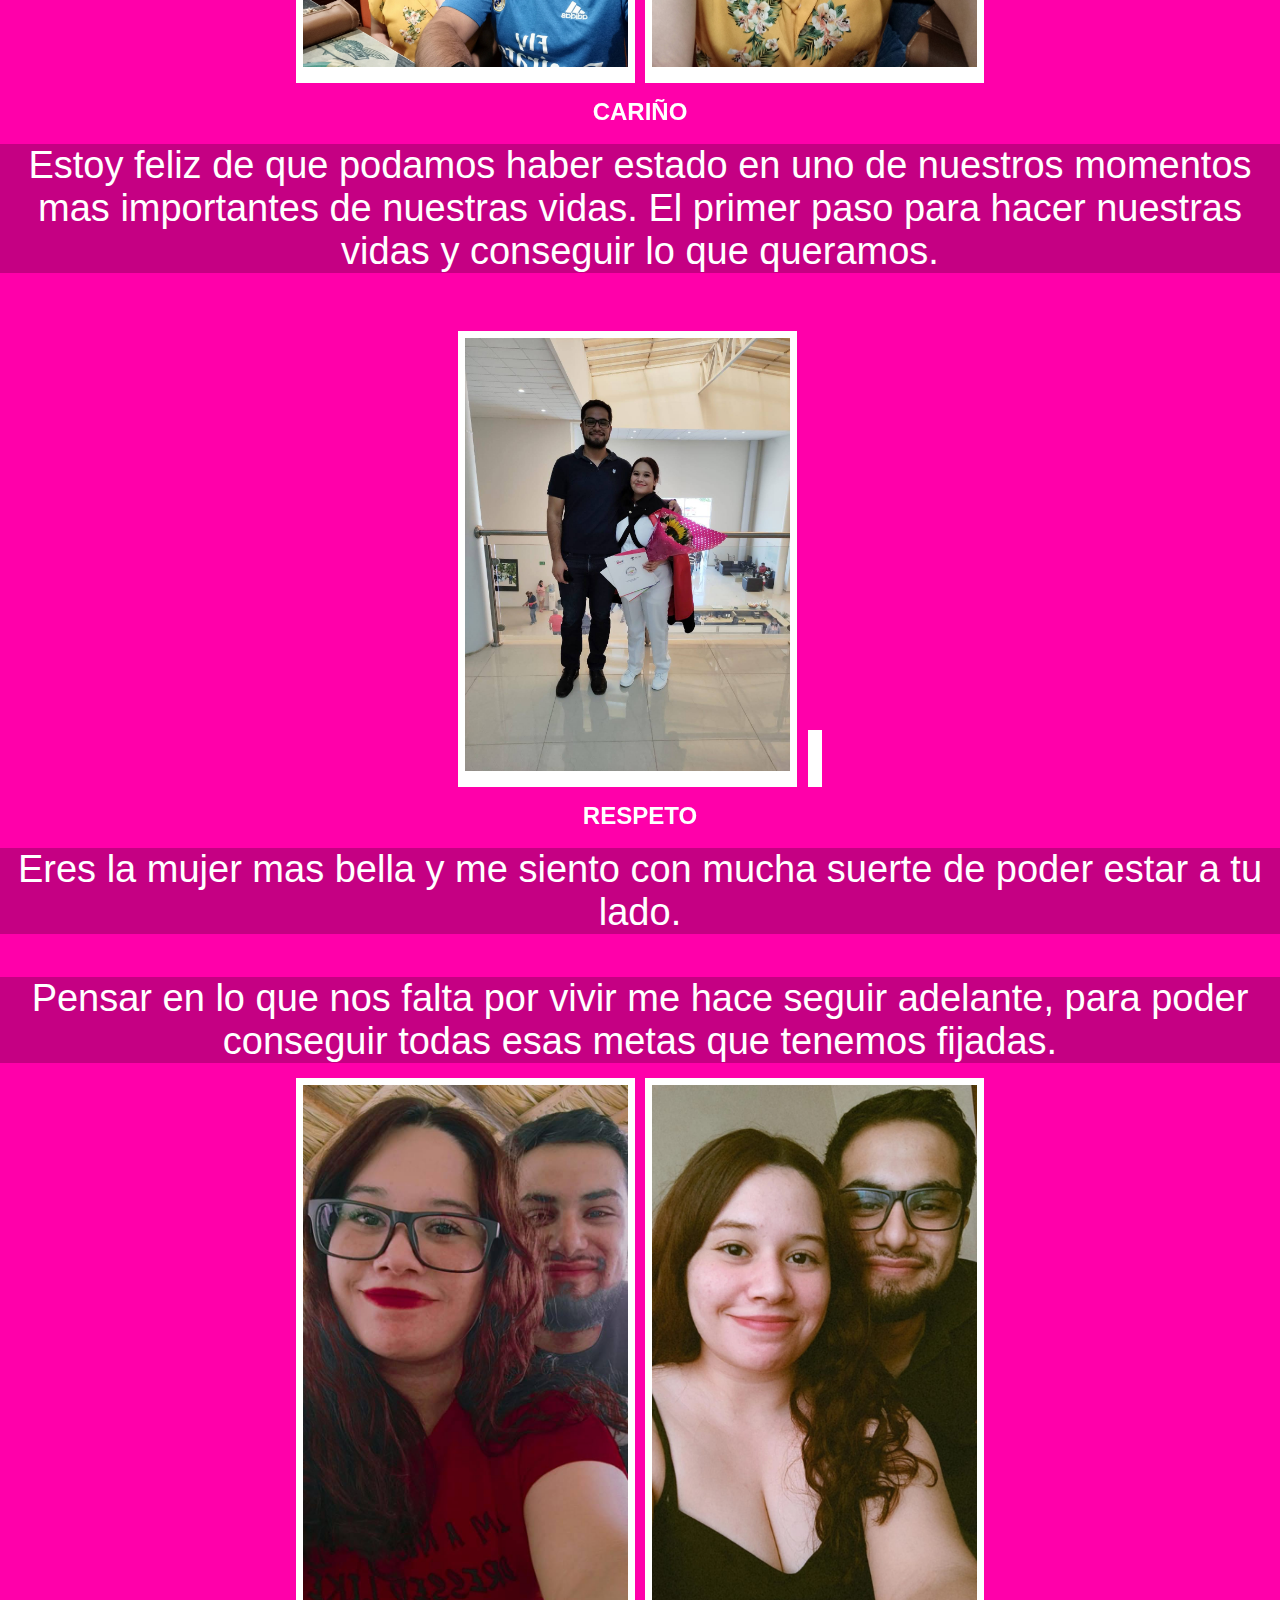
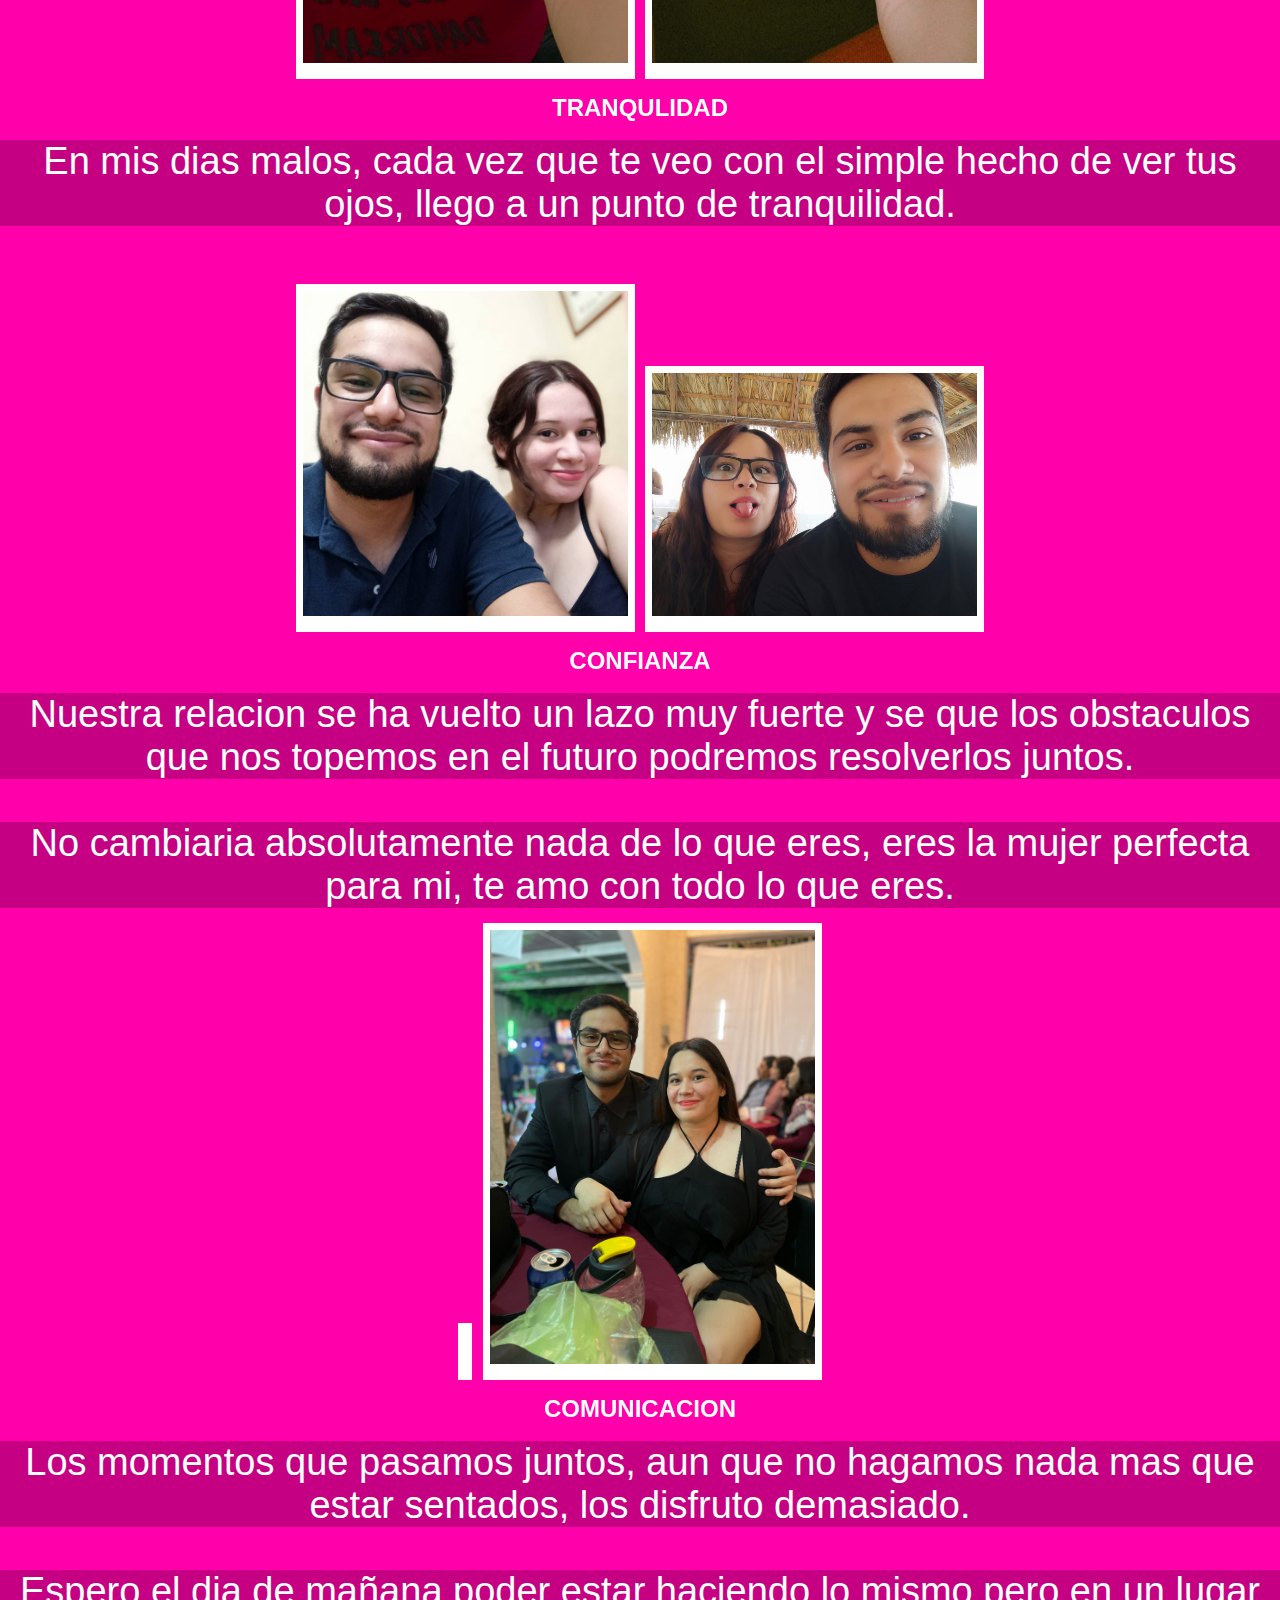
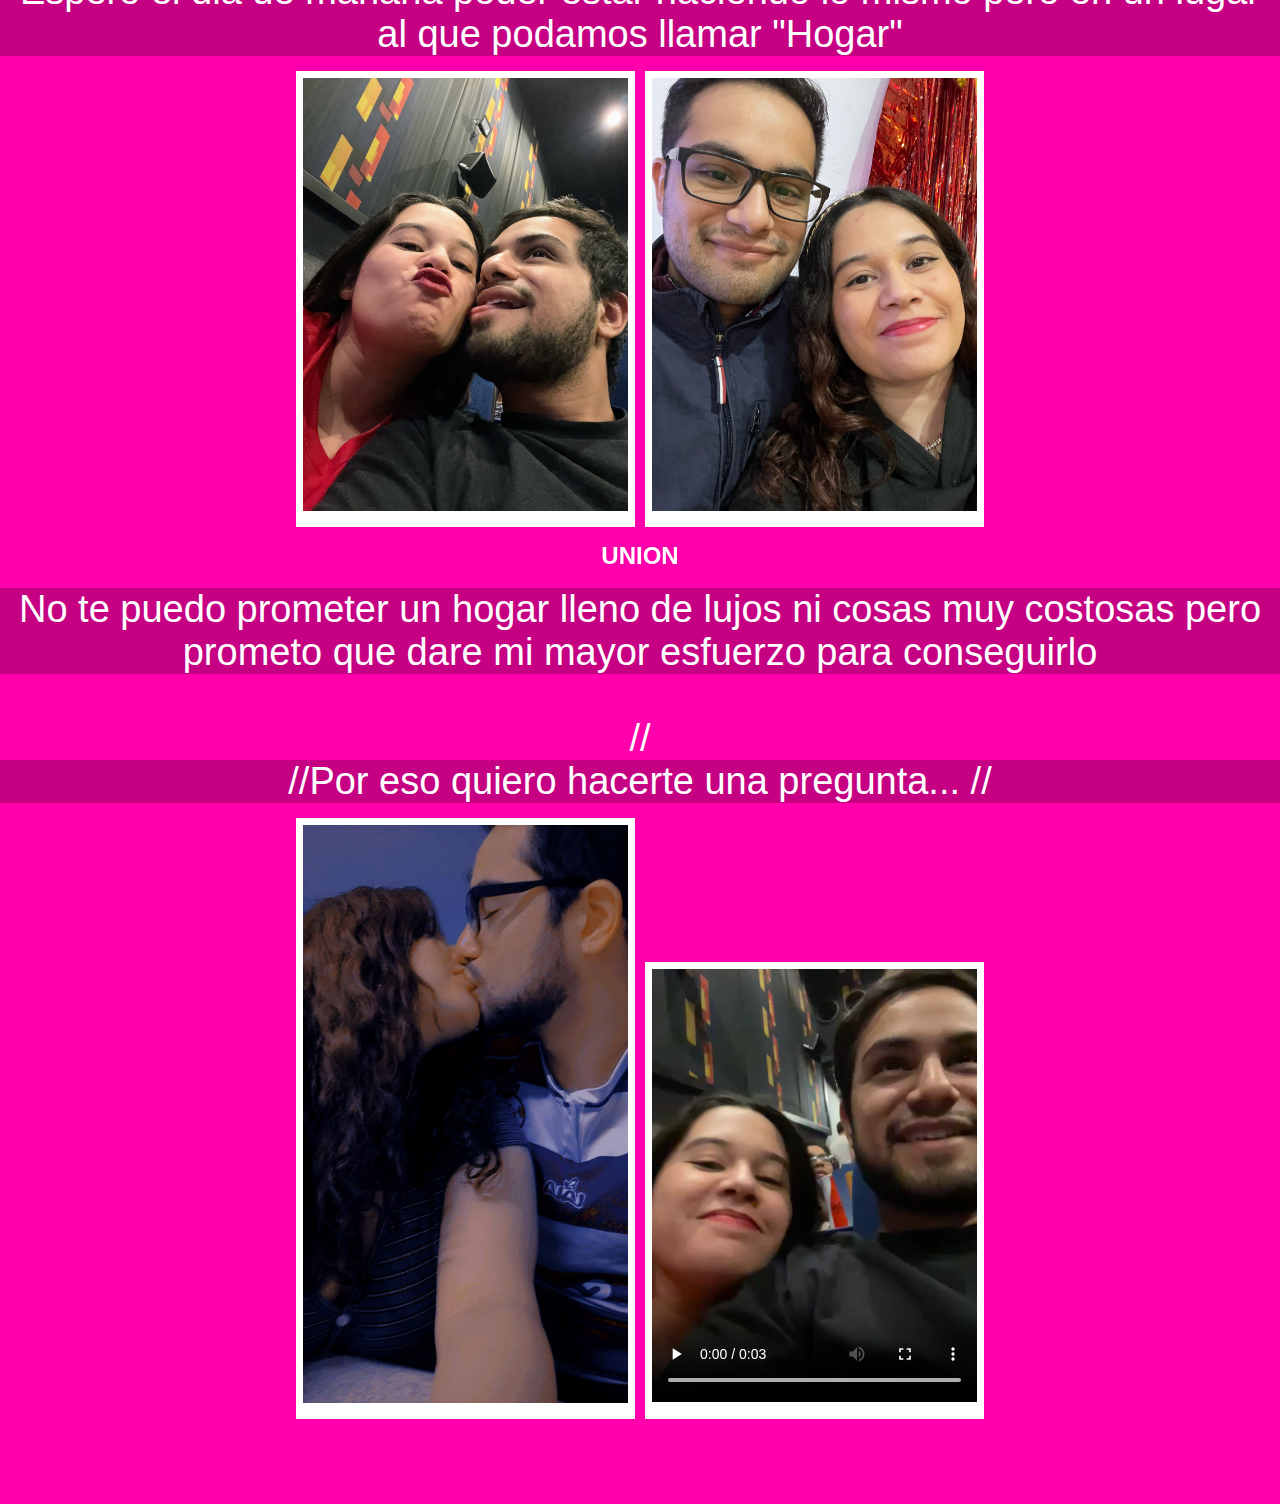
==== commit 0f7332fe: "Update index.html" ====
--- a/index.html
+++ b/index.html
@@ -188,9 +188,9 @@
                         conseguirlo
                     </p> 
                     <br>
-                    <p>
-                       Por eso quiero hacerte una pregunta...
-                    </p>
+                    //<p>
+                       //Por eso quiero hacerte una pregunta...
+                    //</p>
                 <div class="images">
                     <div class="JF"><img title="" src="img/IMG-20210801-WA0021.jpg" alt="" width="325"></div>
                     <div class="JF"><video src="img/2023-05-03.mp4" controls loop width="325">No se puede reproducir el video</video></div>
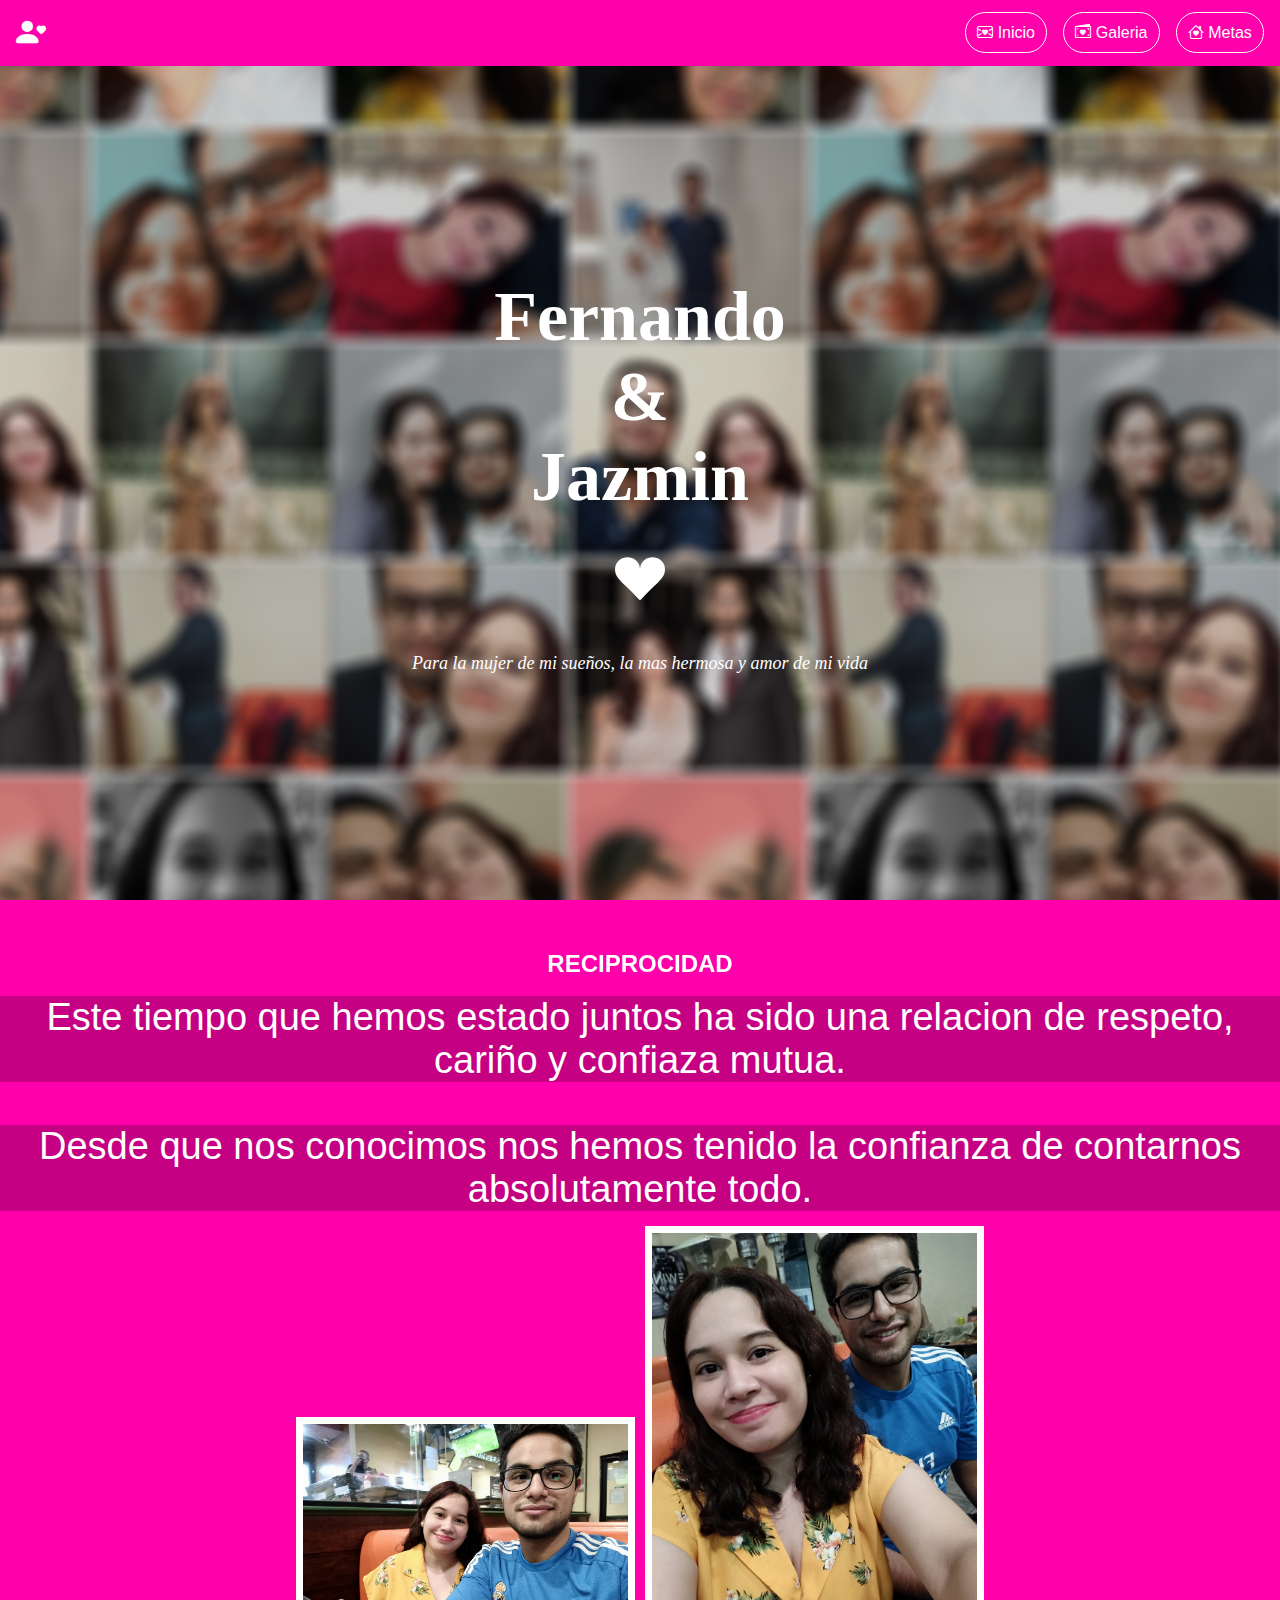
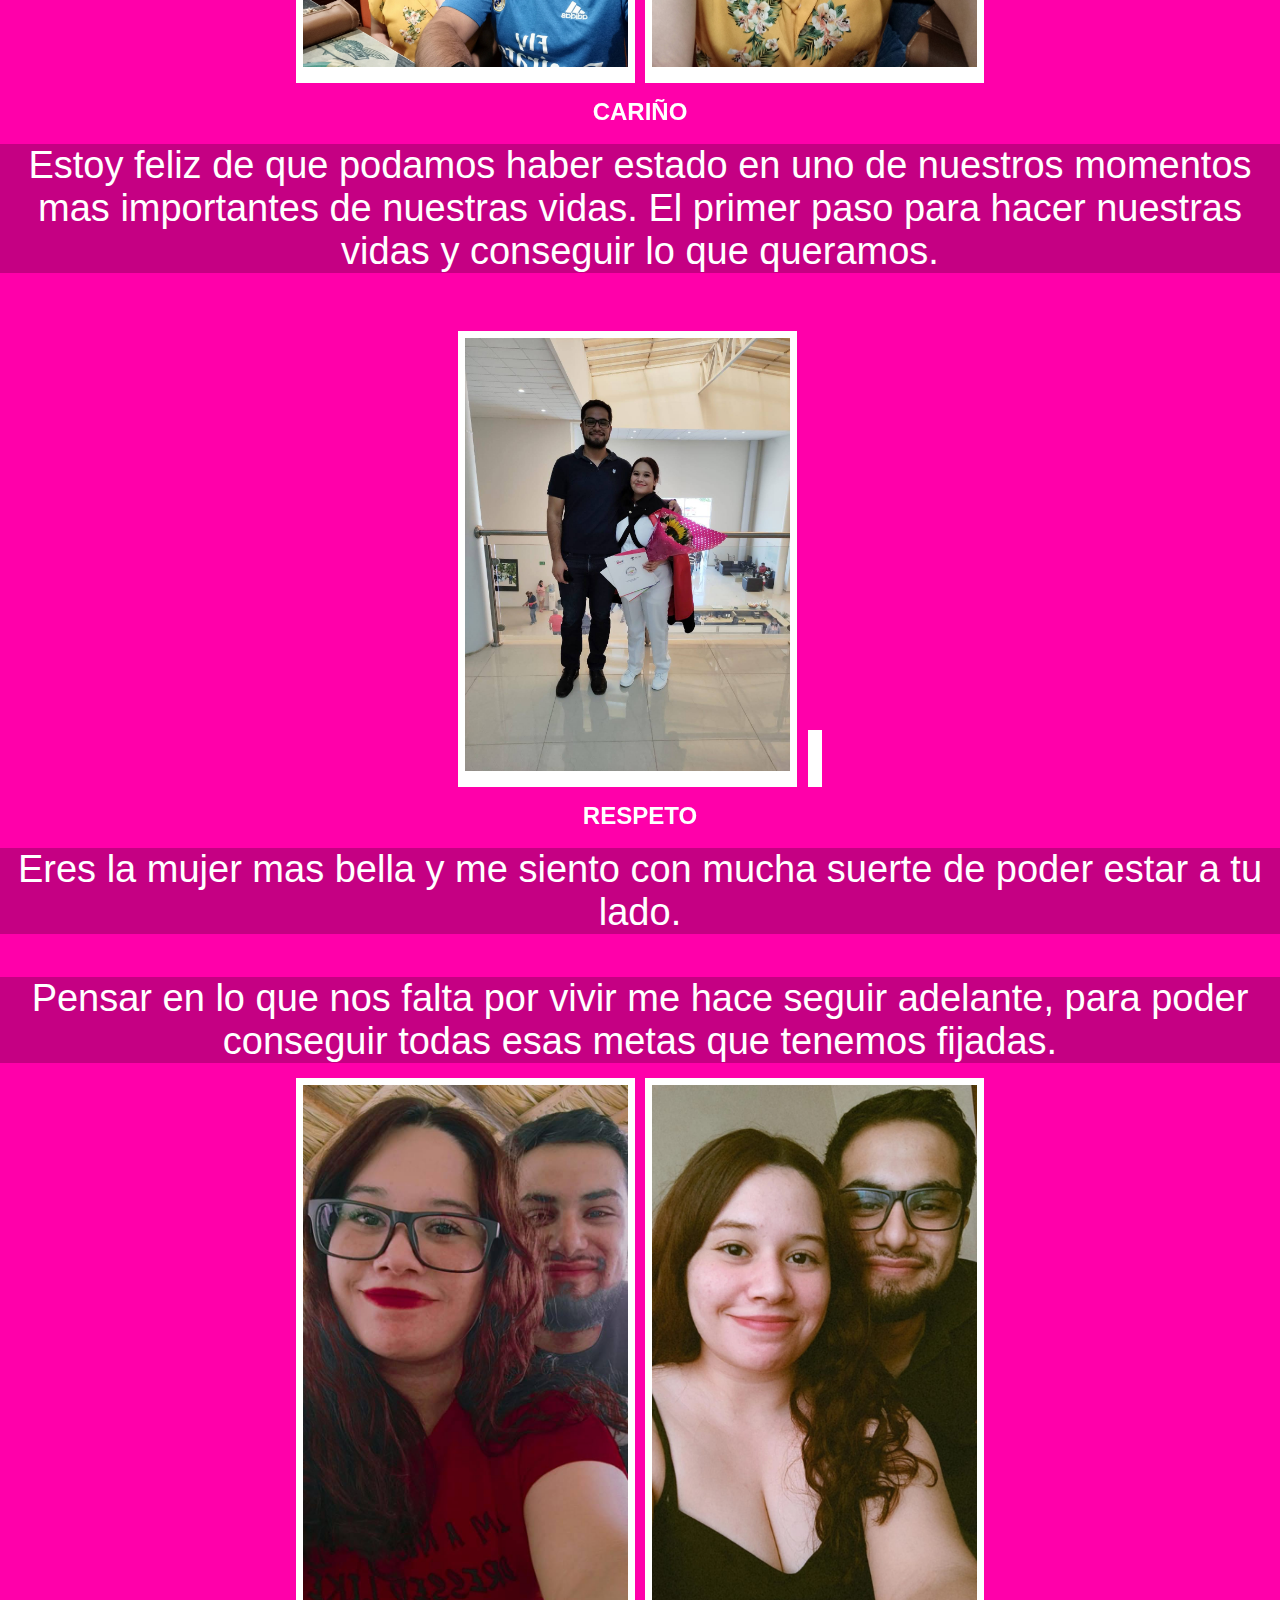
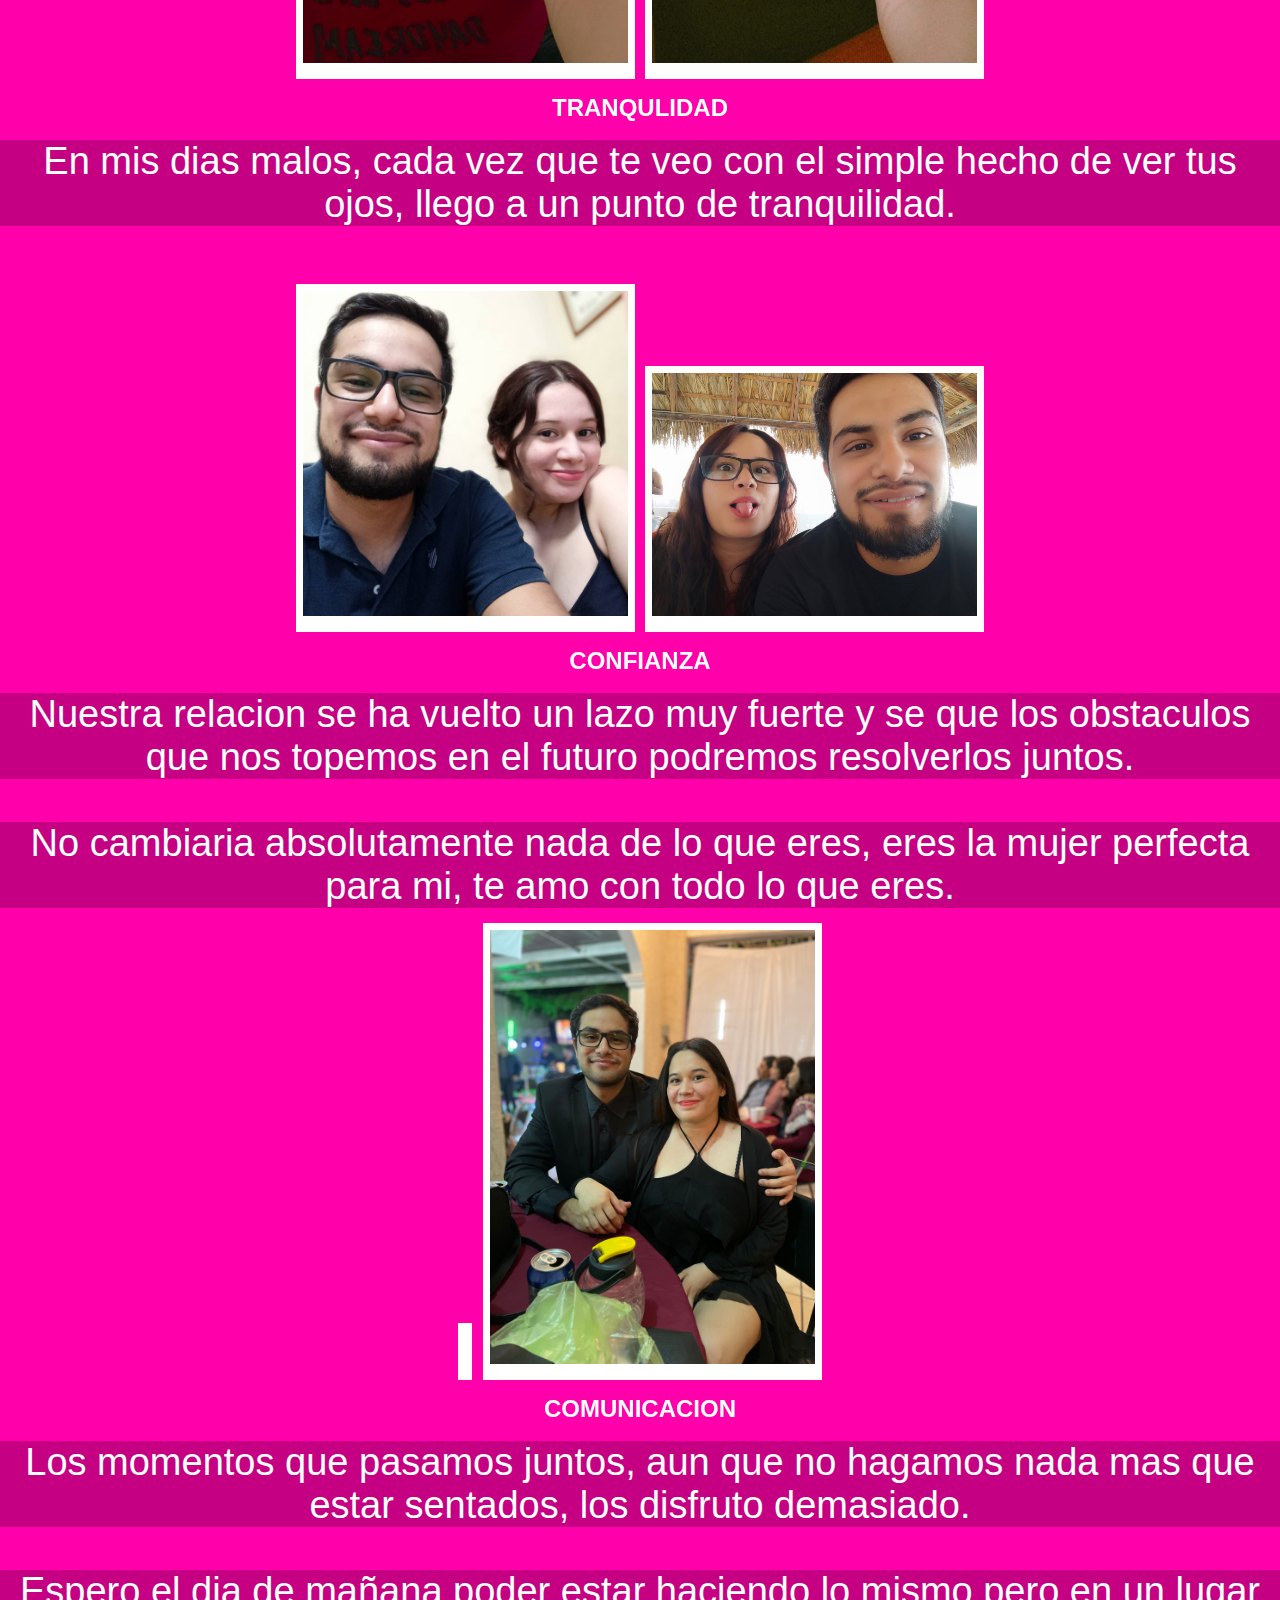
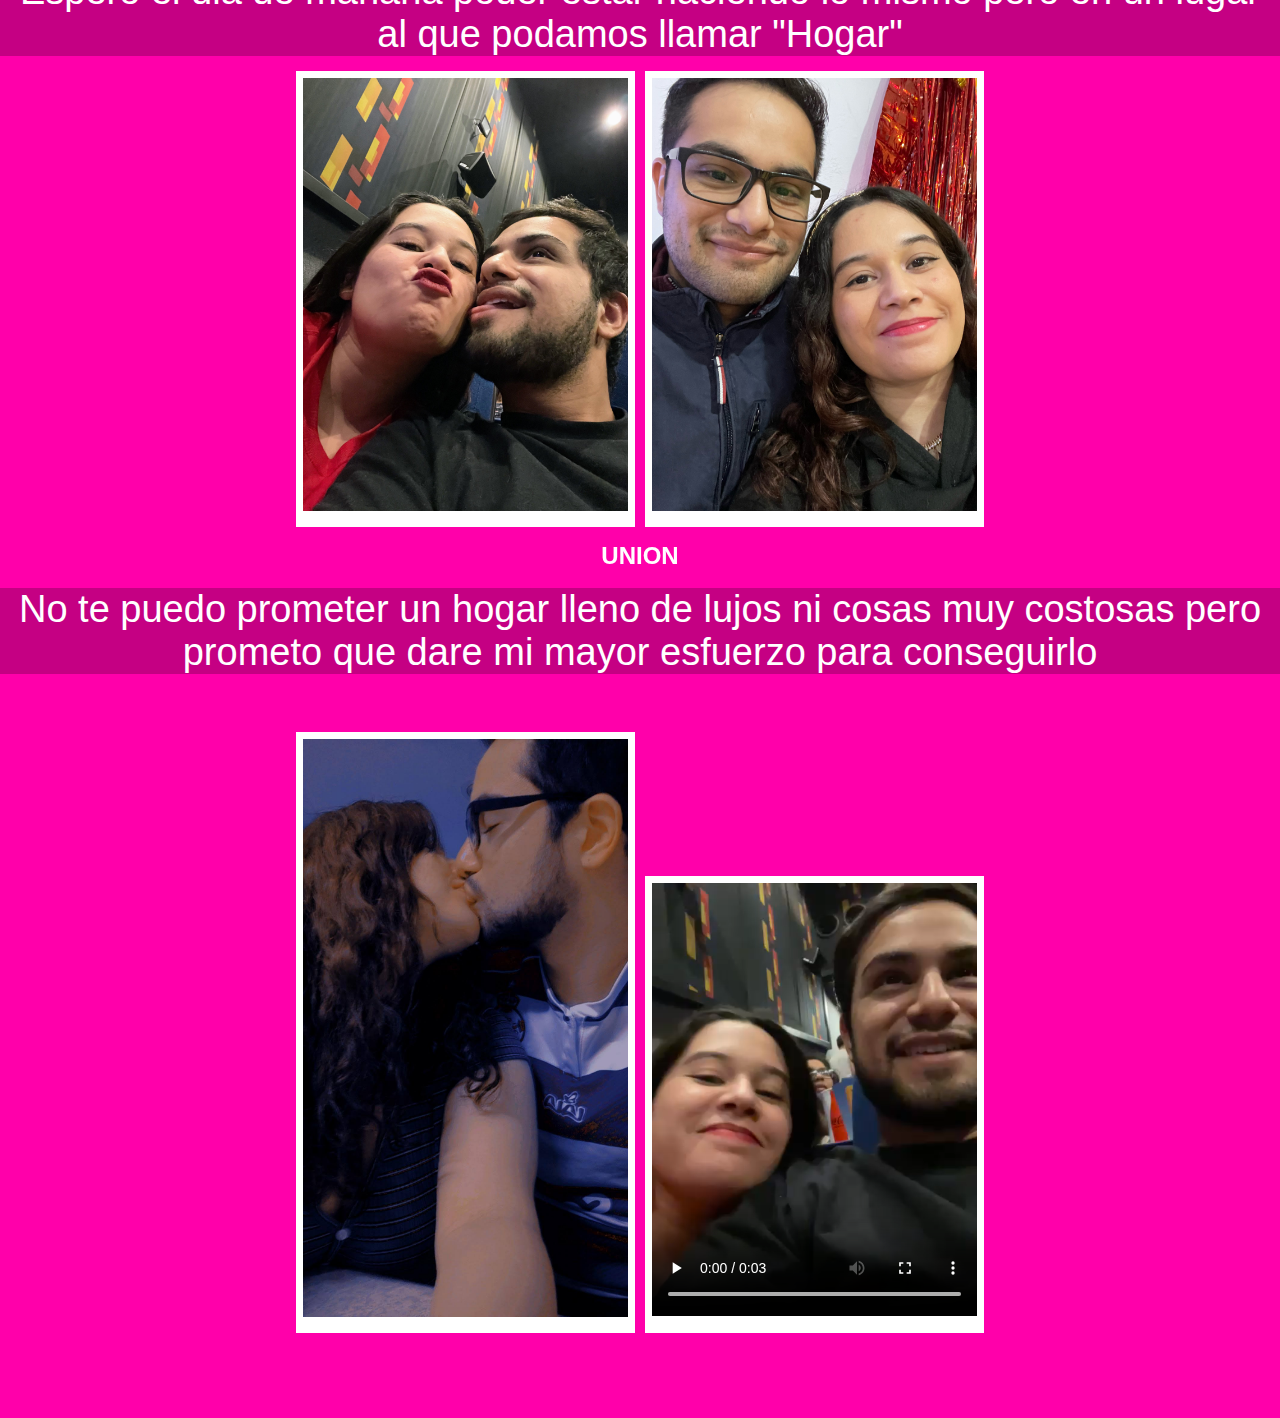
==== commit 948ea22c: "Update index.html" ====
--- a/index.html
+++ b/index.html
@@ -188,9 +188,7 @@
                         conseguirlo
                     </p> 
                     <br>
-                    //<p>
-                       //Por eso quiero hacerte una pregunta...
-                    //</p>
+                   
                 <div class="images">
                     <div class="JF"><img title="" src="img/IMG-20210801-WA0021.jpg" alt="" width="325"></div>
                     <div class="JF"><video src="img/2023-05-03.mp4" controls loop width="325">No se puede reproducir el video</video></div>
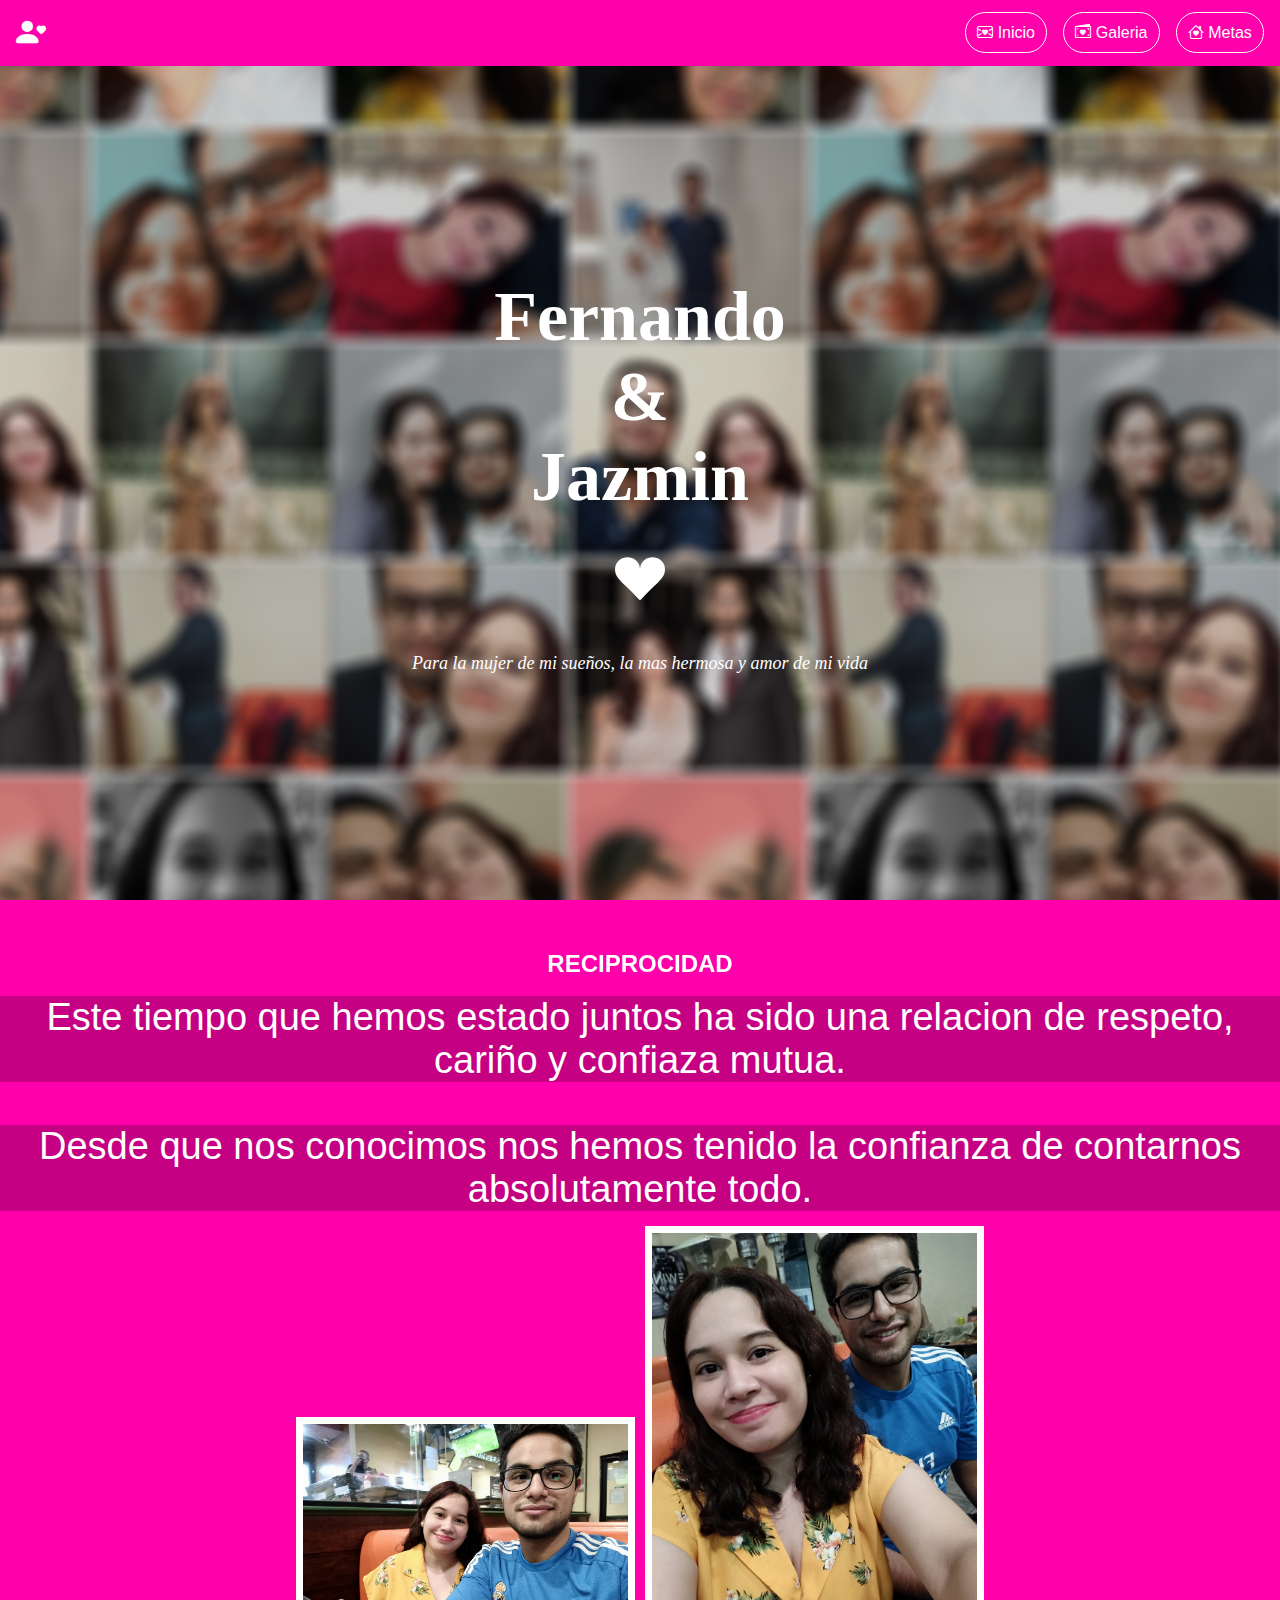
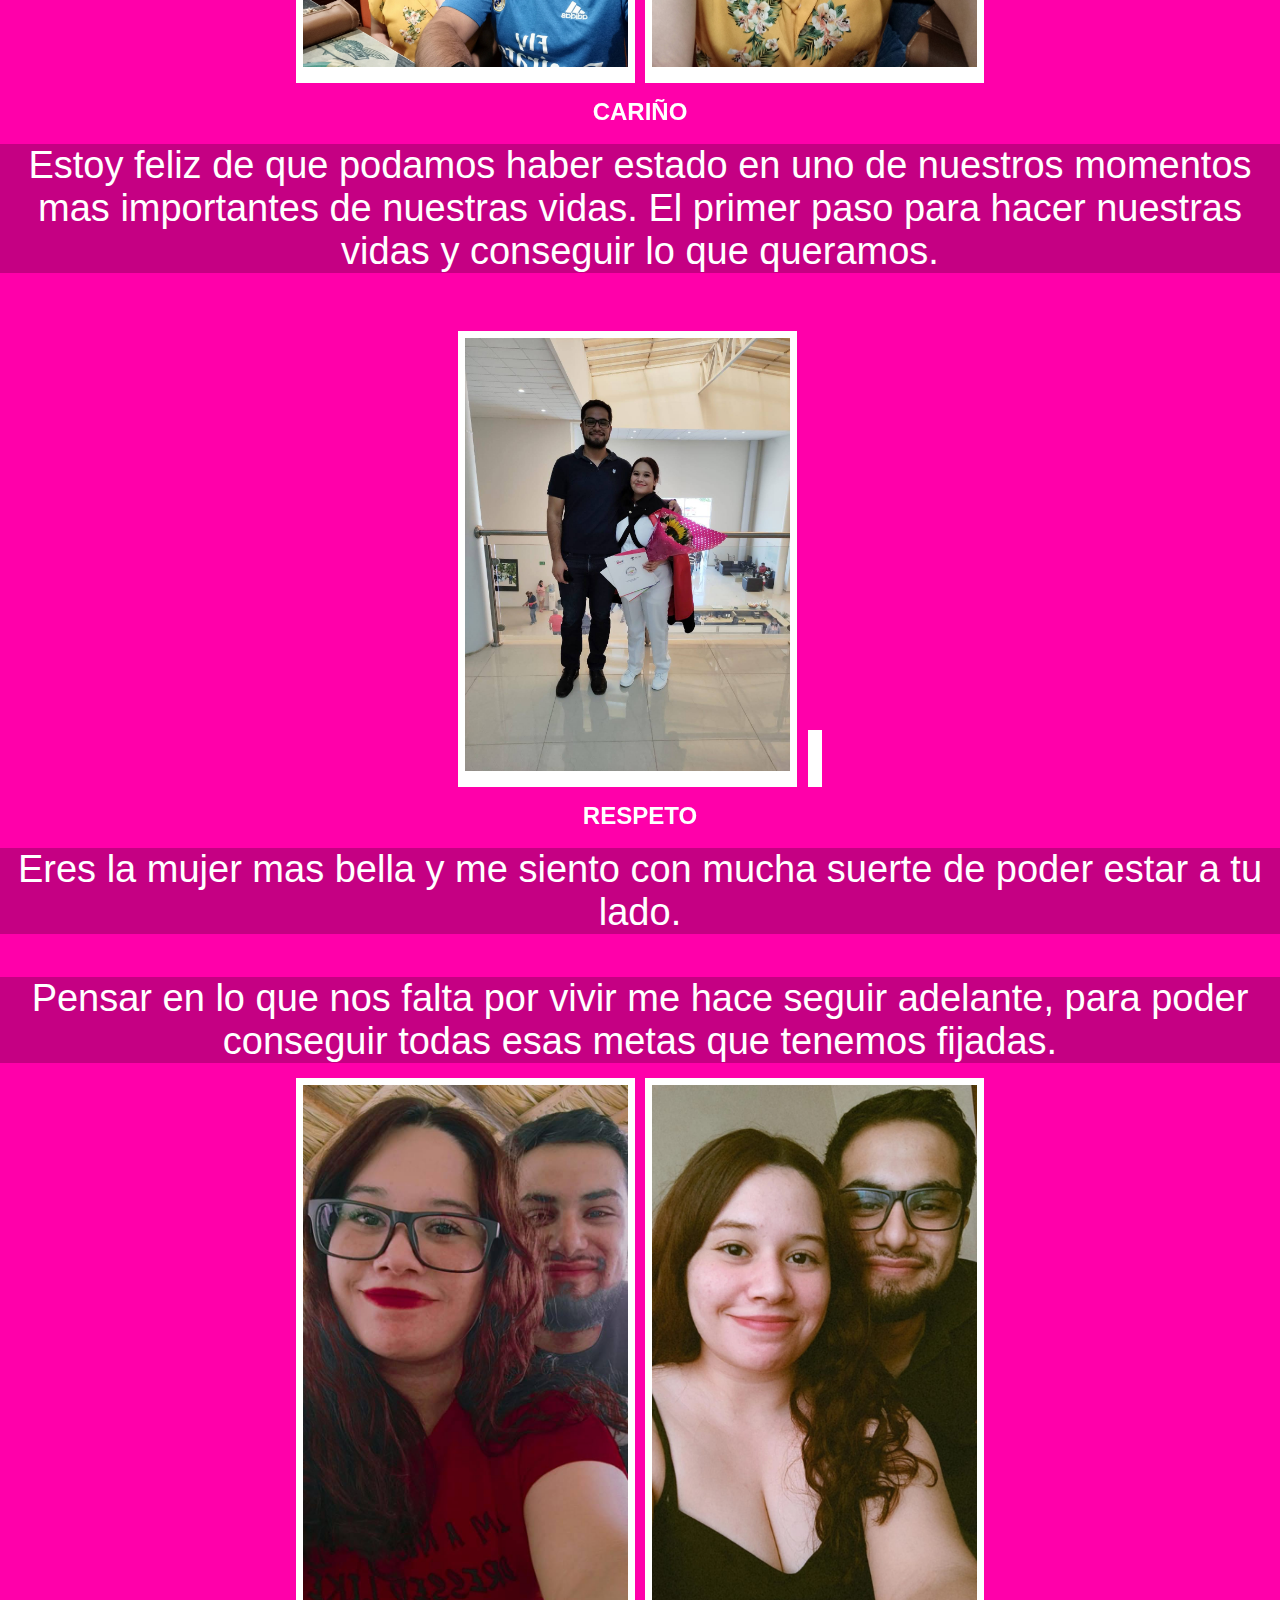
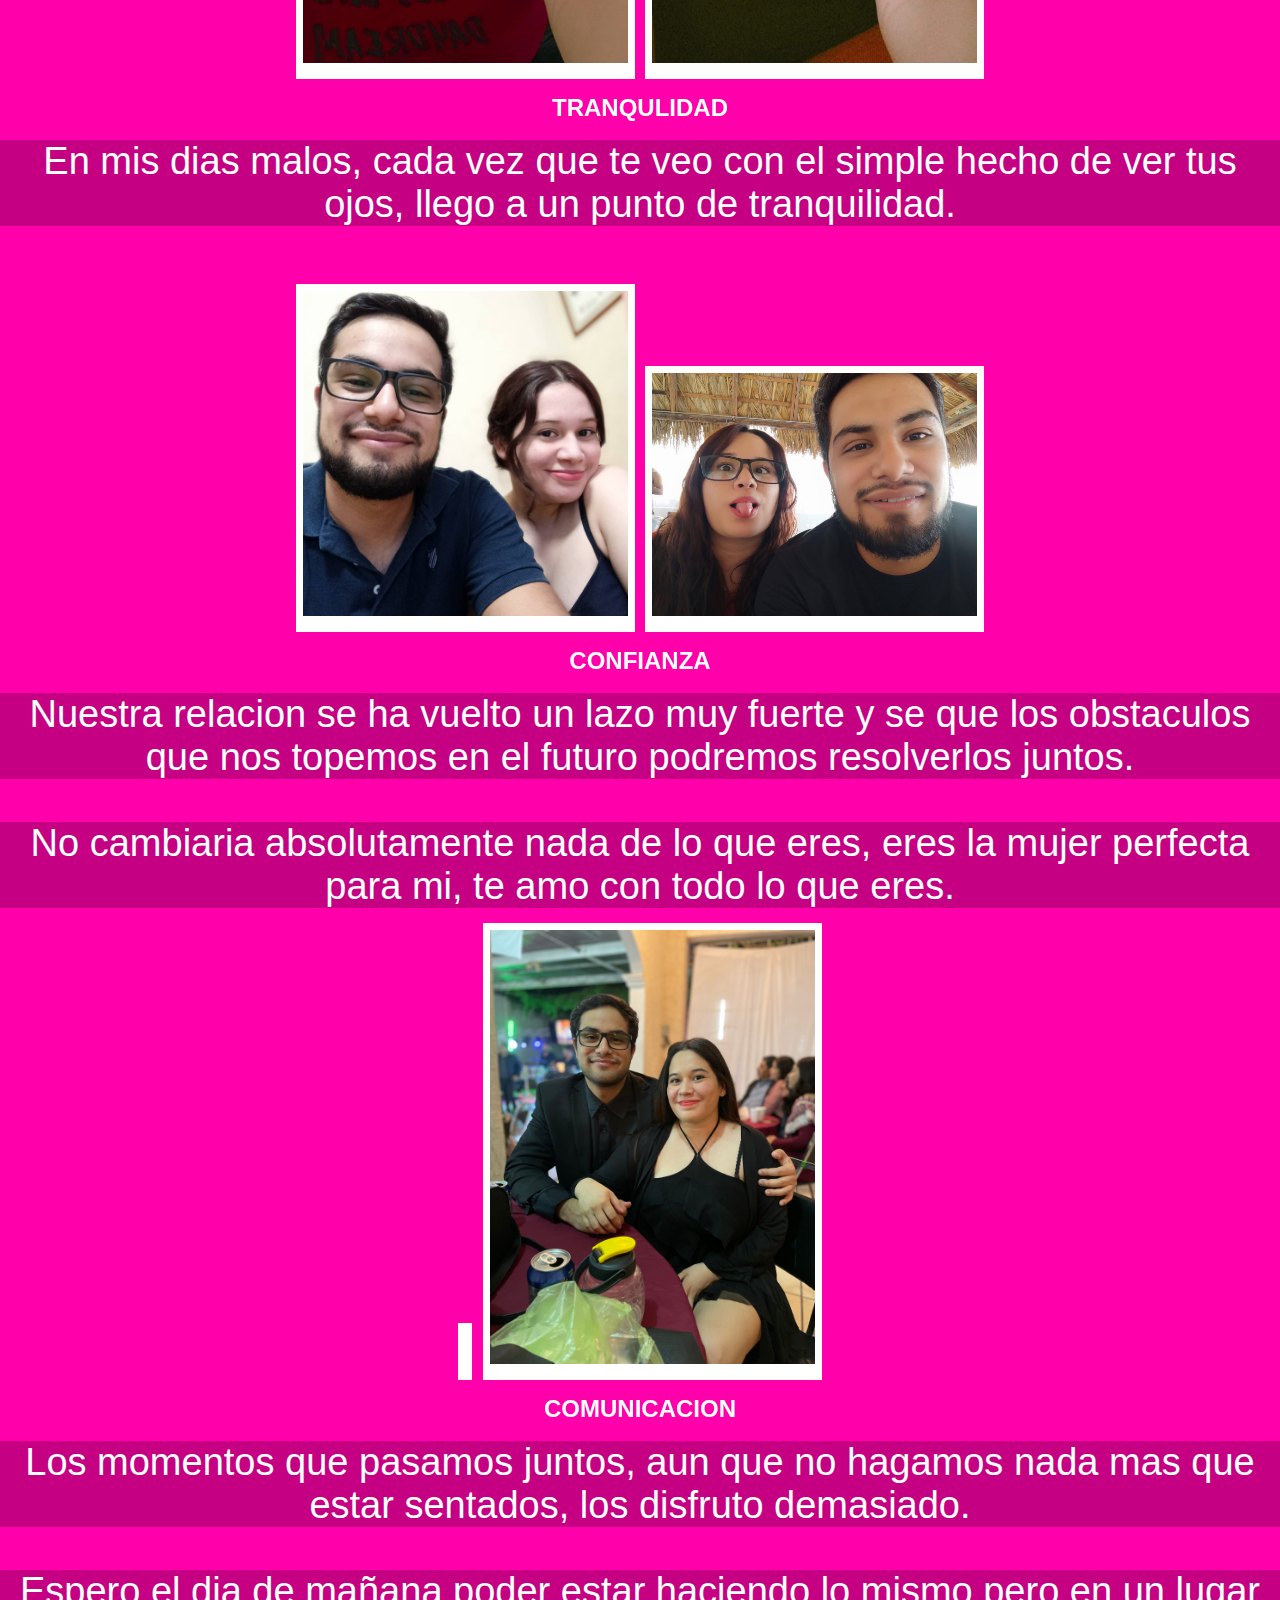
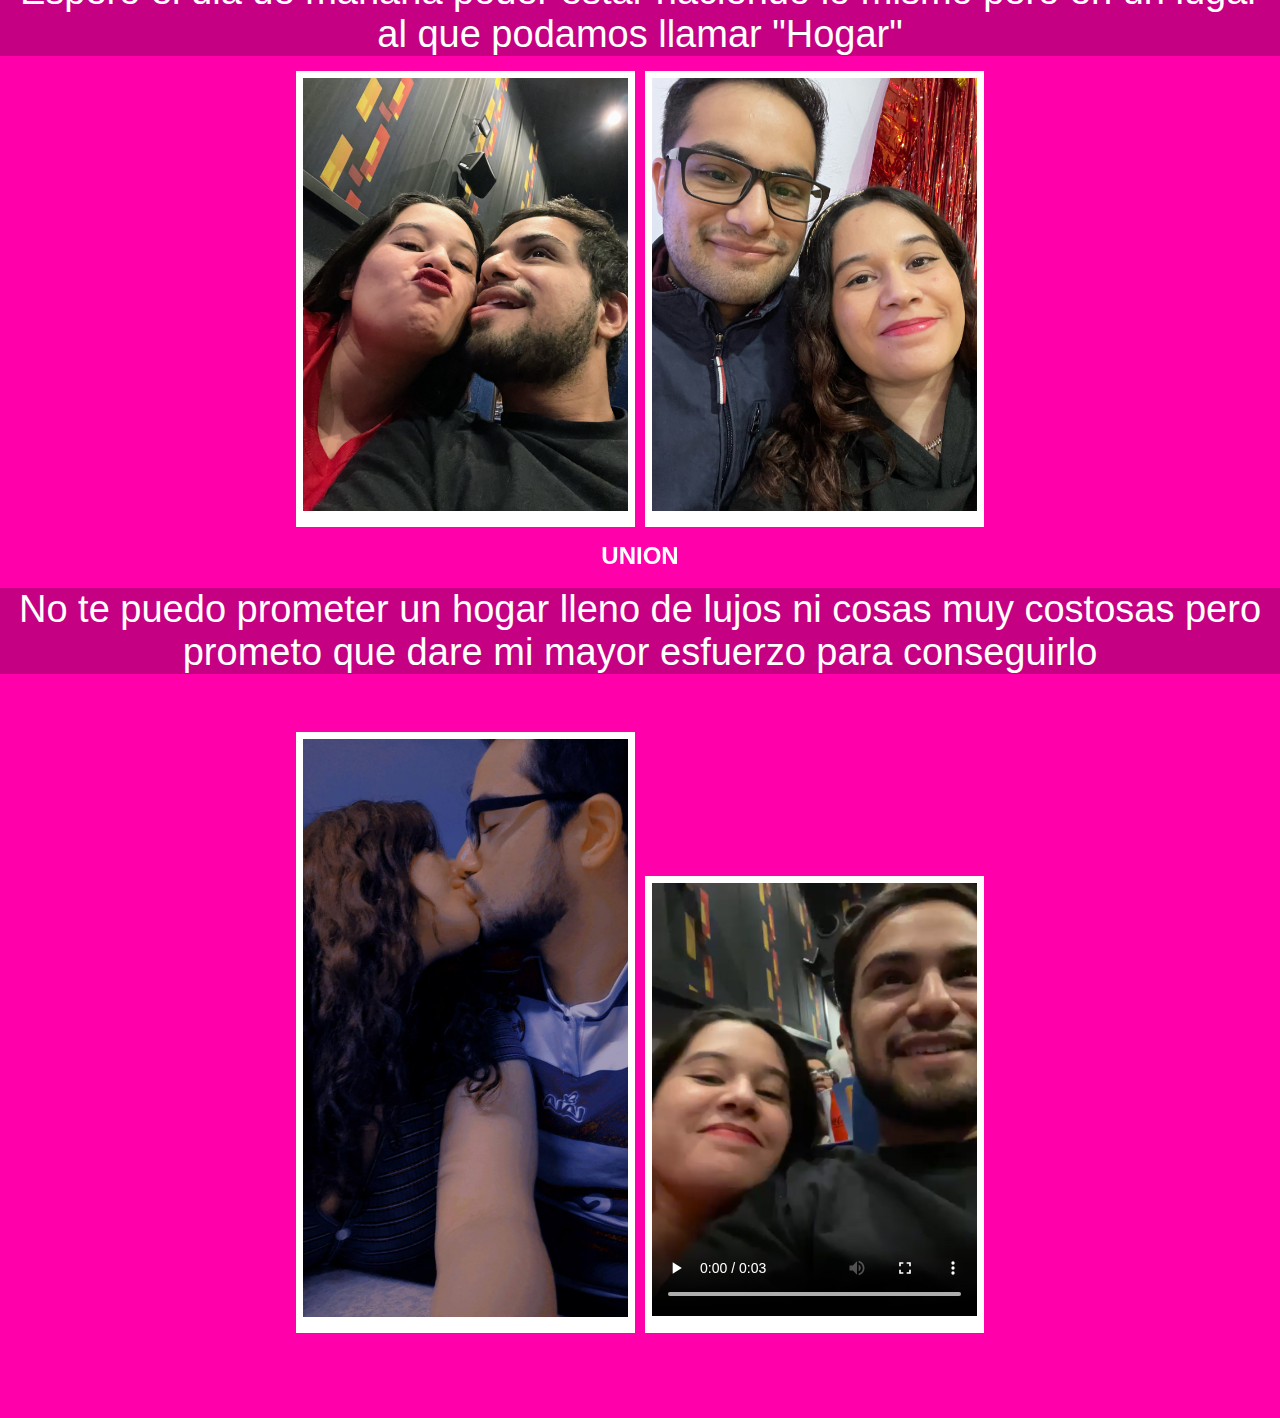
==== commit 8ad7e900: "Update index.html" ====
--- a/index.html
+++ b/index.html
@@ -187,8 +187,7 @@
                         muy costosas pero prometo que dare mi mayor esfuerzo para 
                         conseguirlo
                     </p> 
-                    <br>
-                   
+                    <br>                   
                 <div class="images">
                     <div class="JF"><img title="" src="img/IMG-20210801-WA0021.jpg" alt="" width="325"></div>
                     <div class="JF"><video src="img/2023-05-03.mp4" controls loop width="325">No se puede reproducir el video</video></div>
